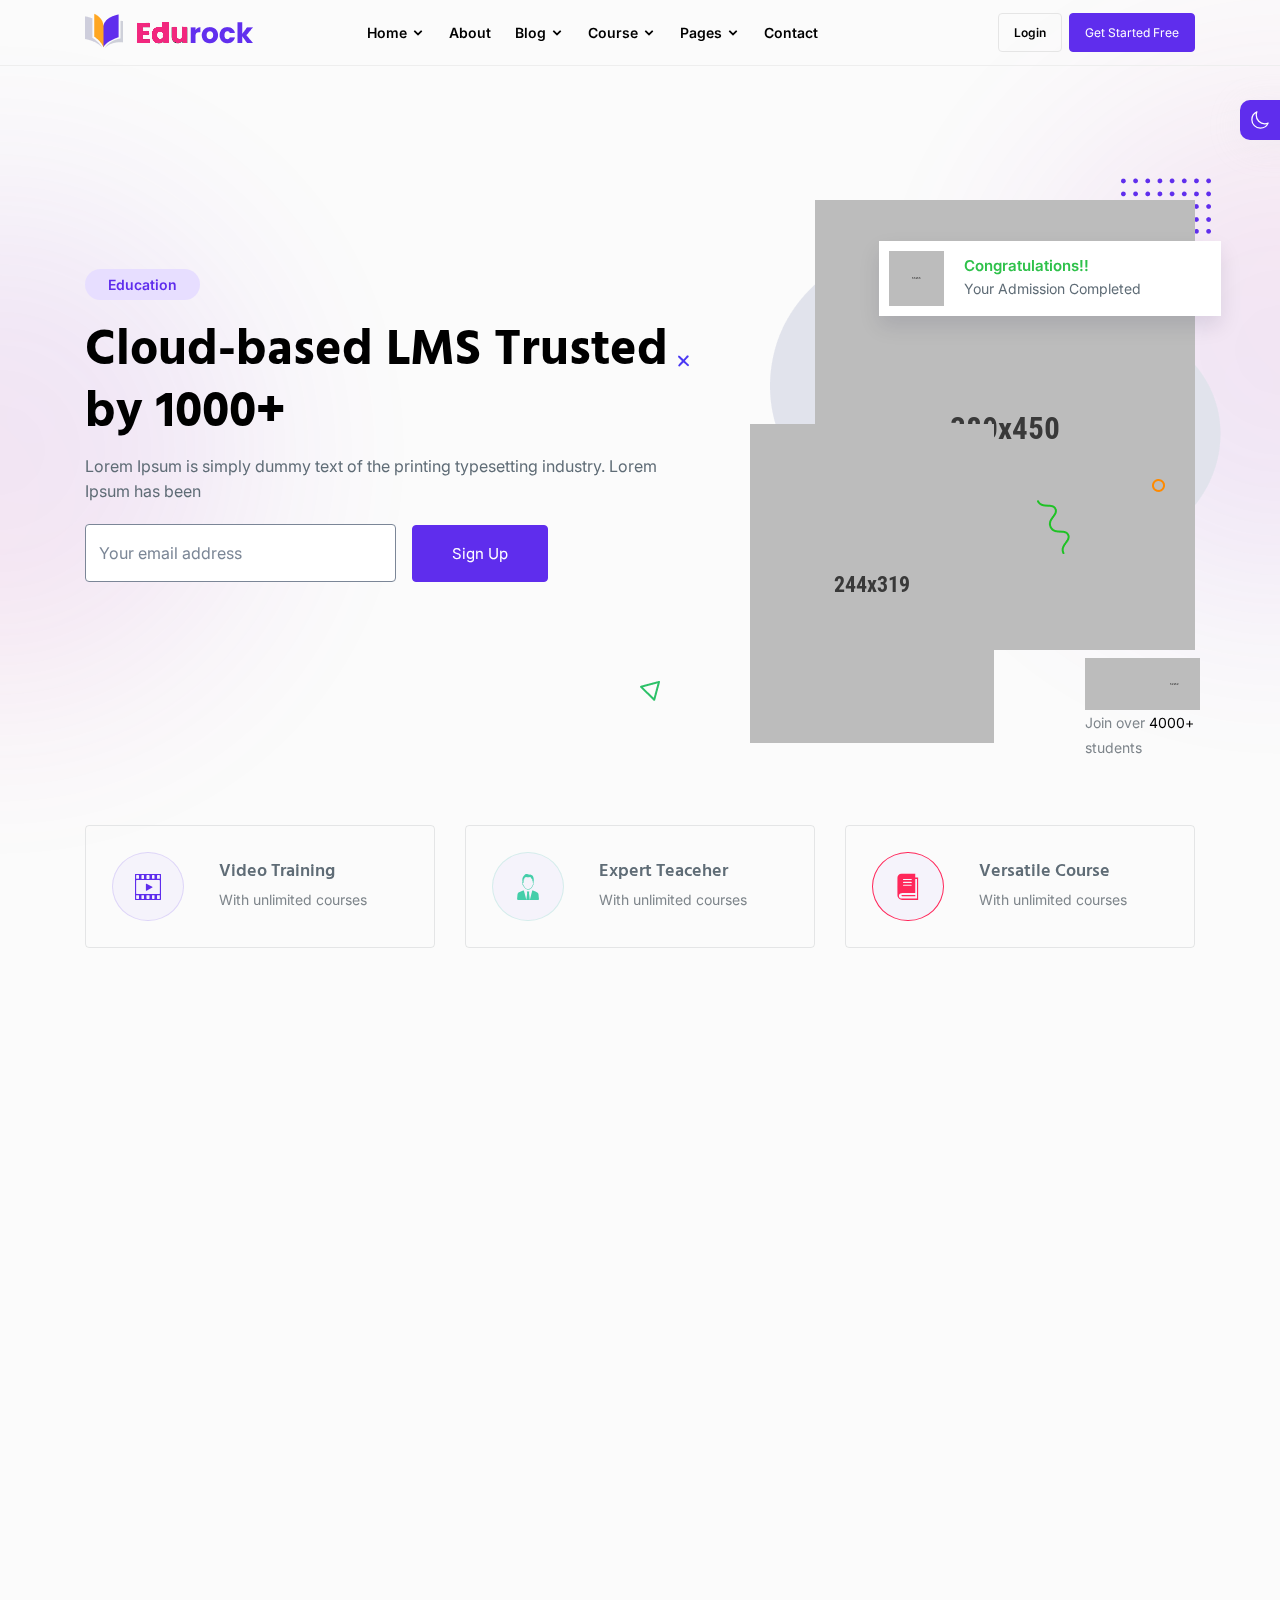
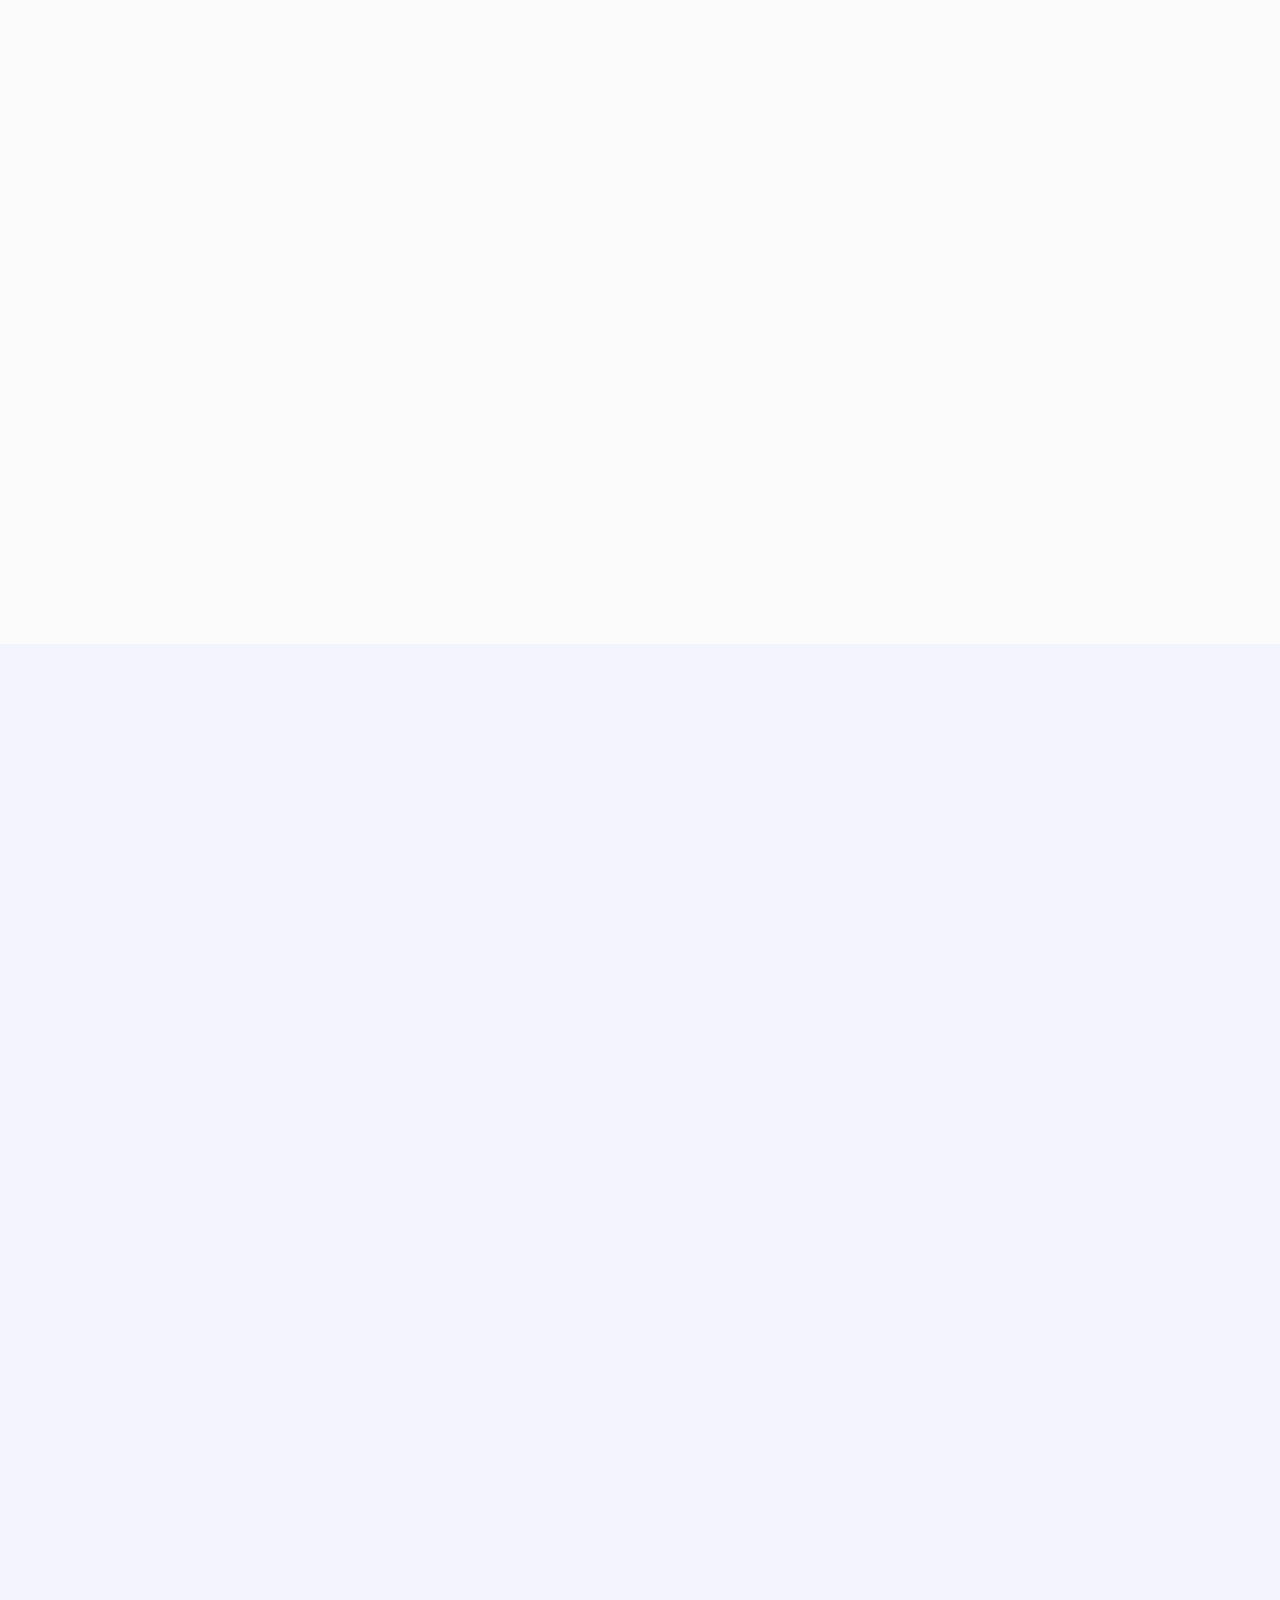
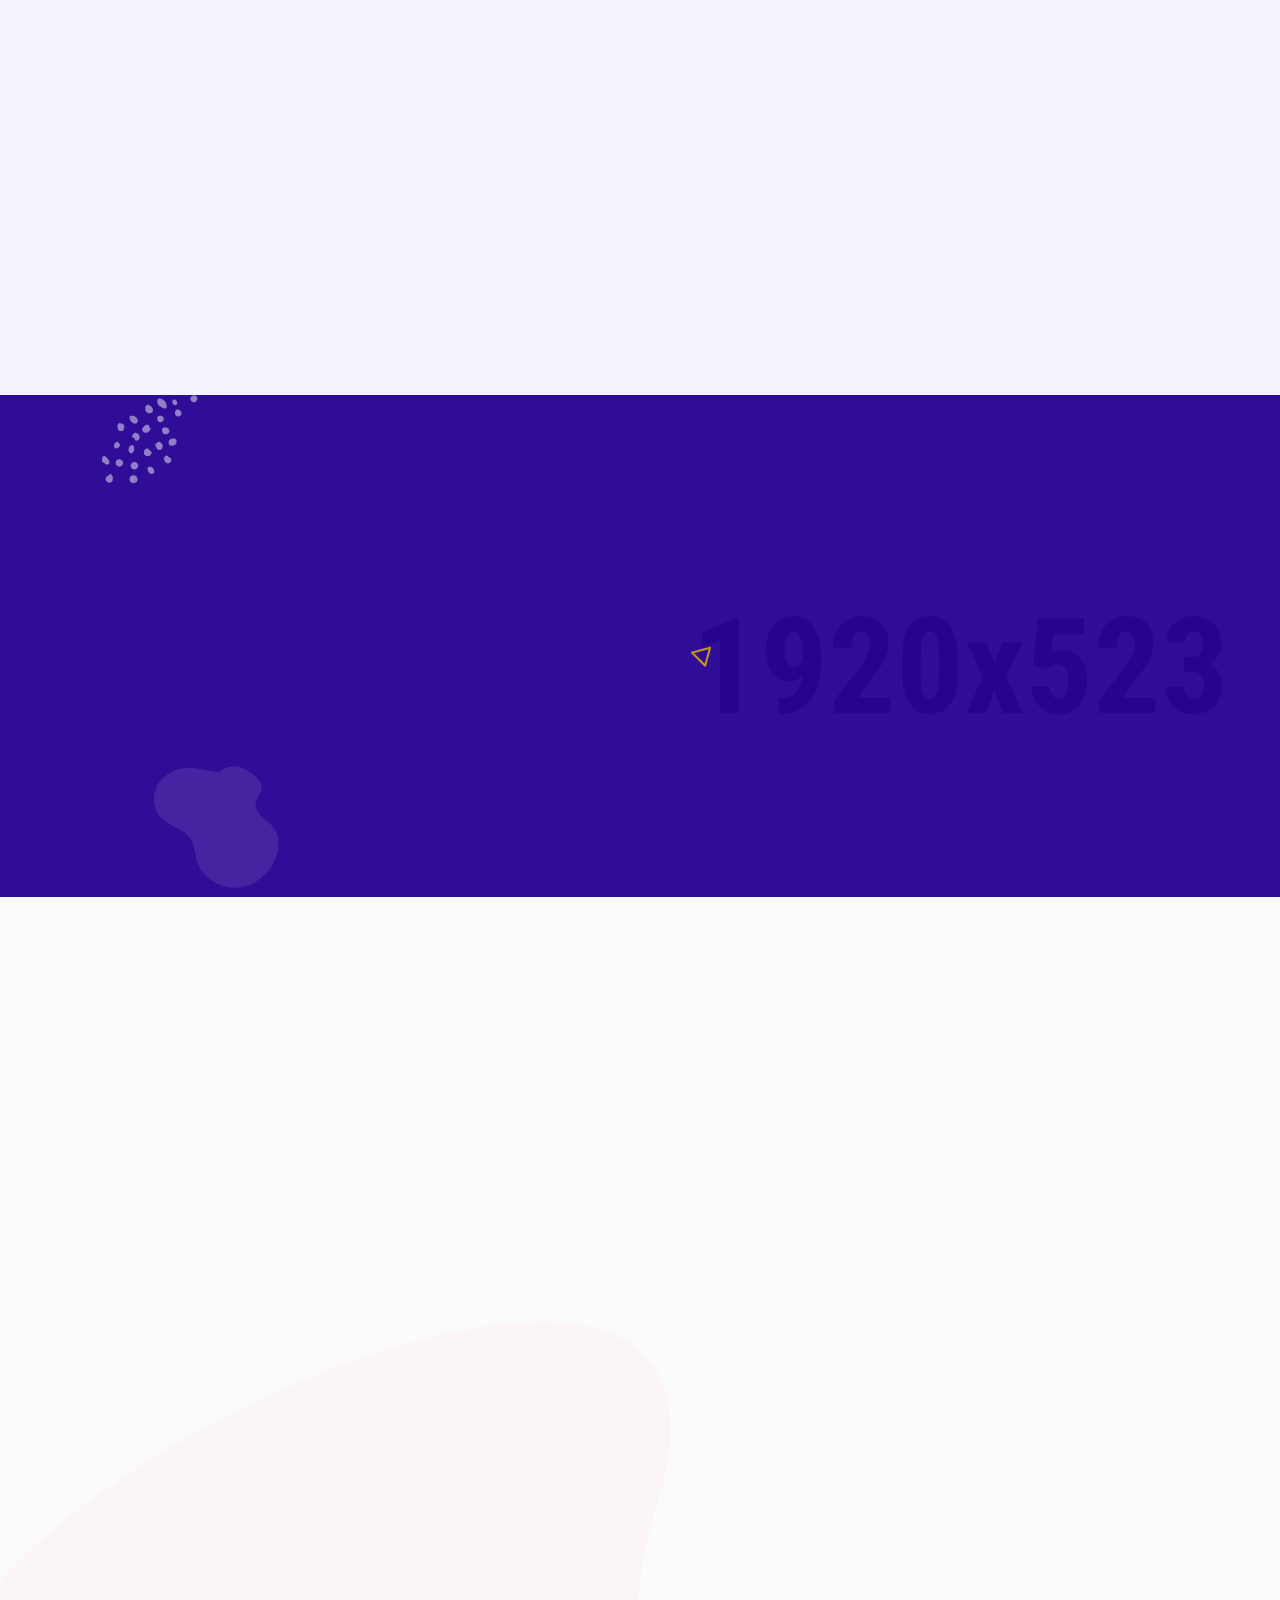
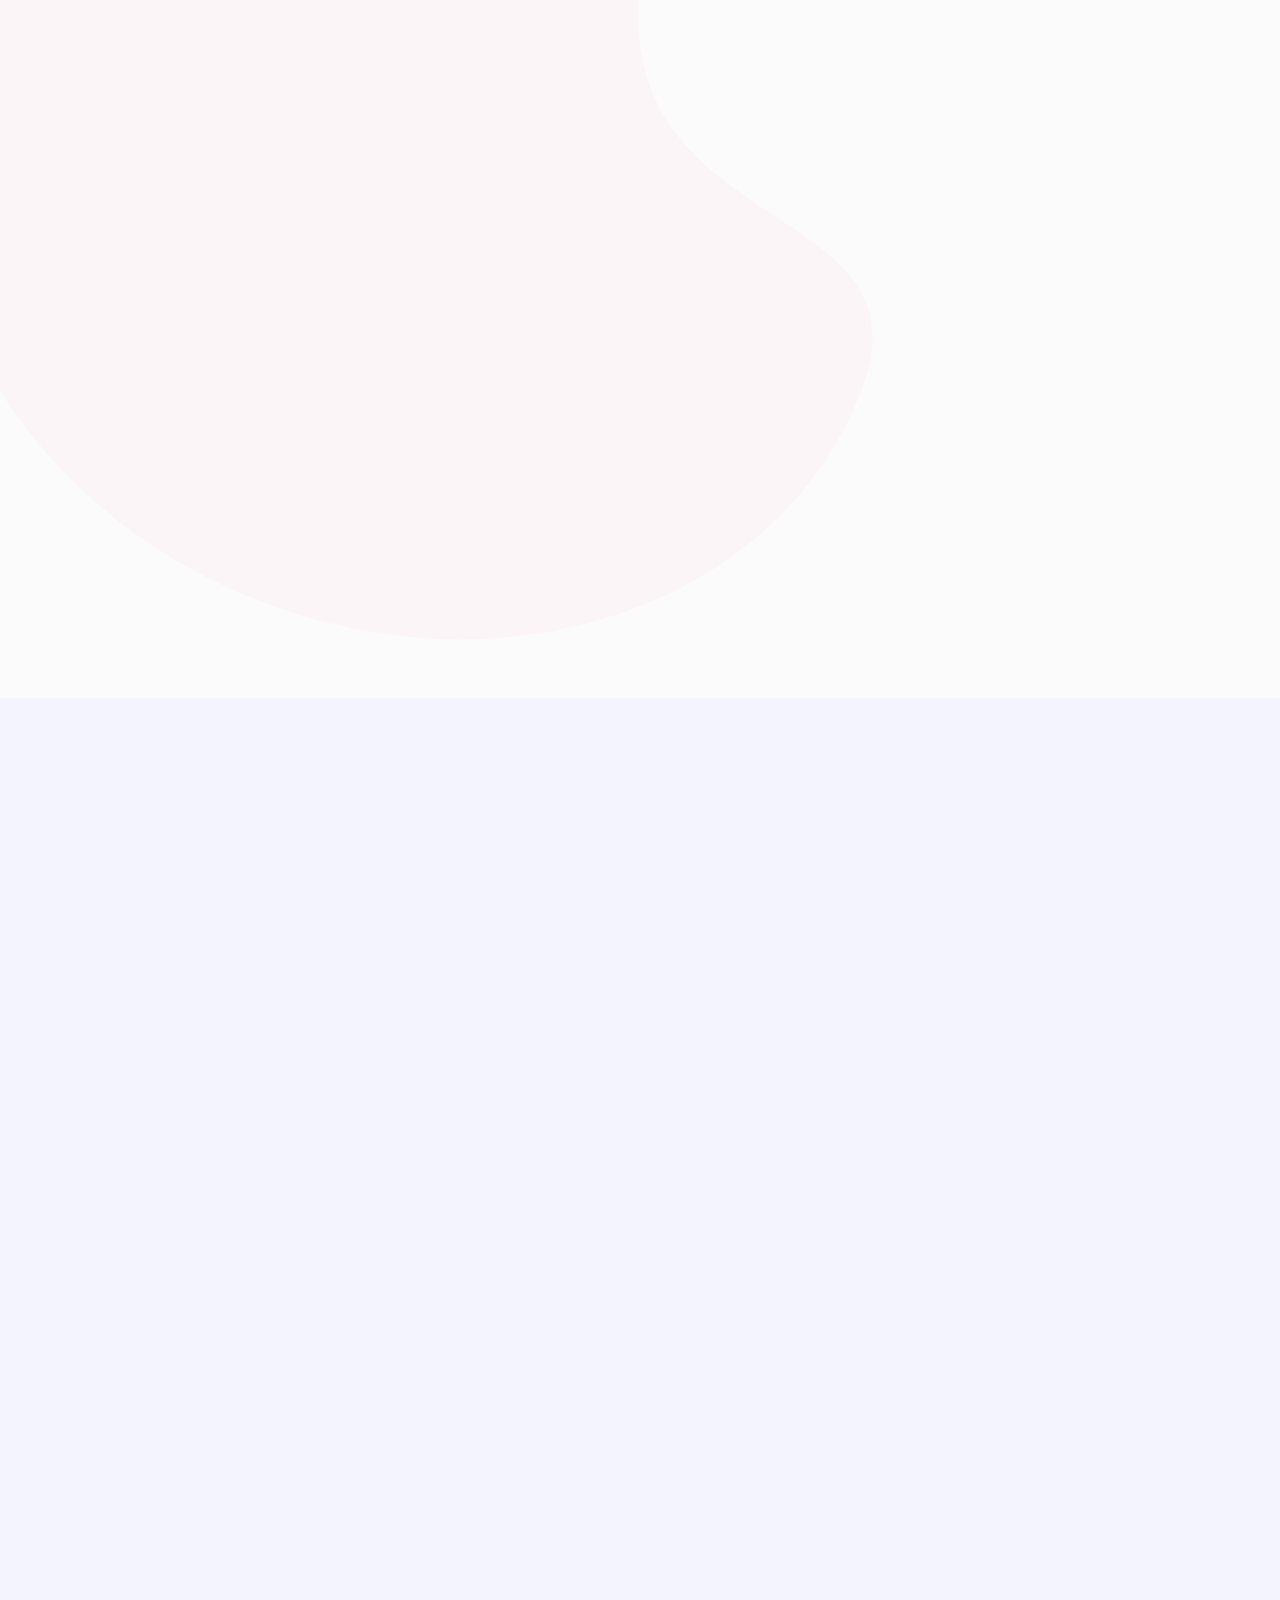
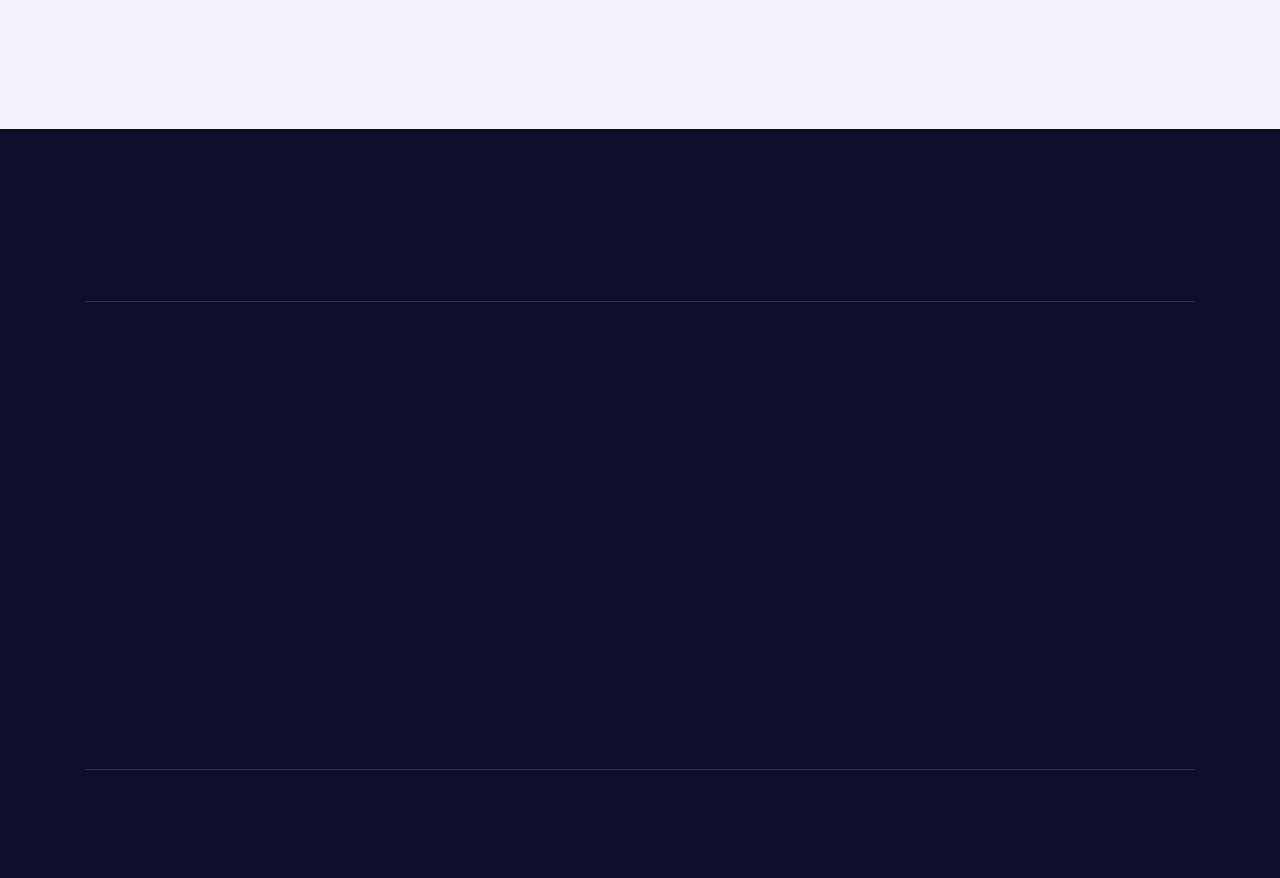
==== public/index.html @ 8c6ca2b6 "Init Firebase" ====
<!doctype html>
<html class="no-js" lang="zxx">

<head>
    <meta charset="utf-8">
    <meta http-equiv="x-ua-compatible" content="ie=edge">
    <title>Index | Edurock - Education LMS Template</title>
    <meta name="description" content="">
    <meta name="viewport" content="width=device-width, initial-scale=1">

    <link rel="shortcut icon" type="image/x-icon" href="img/favicon.ico">
    <!-- Place favicon.ico in the root directory -->

    <!-- CSS here -->
    <link rel="stylesheet" href="css/bootstrap.min.css">
    <link rel="stylesheet" href="css/animate.min.css">
    <link rel="stylesheet" href="css/aos.min.css">
    <link rel="stylesheet" href="css/magnific-popup.css">
    <link rel="stylesheet" href="css/icofont.min.css">
    <link rel="stylesheet" href="css/slick.css">
    <link rel="stylesheet" href="https://cdn.jsdelivr.net/npm/swiper@9/swiper-bundle.min.css">
    <link rel="stylesheet" href="css/style.css">


    <script>
        // On page load or when changing themes, best to add inline in `head` to avoid FOUC
        if (localStorage.getItem("theme-color") === "dark" || (!("theme-color" in localStorage) && window.matchMedia("(prefers-color-scheme: dark)").matches)) {
          document.documentElement.classList.add("is_dark");
        } 
        if (localStorage.getItem("theme-color") === "light") {
          document.documentElement.classList.remove("is_dark");
        } 
    </script>

</head>


<body class="body__wrapper">
    <!-- pre loader area start -->
    <div id="loading">
        <div id="loading-center">
            <div id="loading-center-absolute">
                <div id="object"></div>
            </div>
        </div>
    </div>
    <!-- pre loader area end -->

    <!-- Dark/Light area start -->
    <div class="mode_switcher my_switcher">
        <button id="light--to-dark-button" class="light align-items-center">
            <svg xmlns="http://www.w3.org/2000/svg" class="ionicon dark__mode" viewBox="0 0 512 512"><path d="M160 136c0-30.62 4.51-61.61 16-88C99.57 81.27 48 159.32 48 248c0 119.29 96.71 216 216 216 88.68 0 166.73-51.57 200-128-26.39 11.49-57.38 16-88 16-119.29 0-216-96.71-216-216z" fill="none" stroke="currentColor" stroke-linecap="round" stroke-linejoin="round" stroke-width="32"/></svg>

            <svg xmlns="http://www.w3.org/2000/svg" class="ionicon light__mode" viewBox="0 0 512 512"><path fill="none" stroke="currentColor" stroke-linecap="round" stroke-miterlimit="10" stroke-width="32" d="M256 48v48M256 416v48M403.08 108.92l-33.94 33.94M142.86 369.14l-33.94 33.94M464 256h-48M96 256H48M403.08 403.08l-33.94-33.94M142.86 142.86l-33.94-33.94"/><circle cx="256" cy="256" r="80" fill="none" stroke="currentColor" stroke-linecap="round" stroke-miterlimit="10" stroke-width="32"/></svg>

            <span class="light__mode">Light</span>
            <span class="dark__mode">Dark</span>
        </button>
    </div>
    <!-- Dark/Light area end -->

    <main class="main_wrapper">

        <!-- header section start -->
        <header>
            <div class="headerarea transparent__header header__sticky header__area">
                <div class="container desktop__menu__wrapper">
                    <div class="row">
                        <div class="col-xl-2 col-lg-2 col-md-6">
                            <div class="headerarea__left">
                                <div class="headerarea__left__logo">

                                    <a href="index.html"><img src="img/logo/logo_1.png" alt="logo"></a>
                                </div>

                            </div>
                        </div>
                        <div class="col-xl-7 col-lg-7 main_menu_wrap">
                            <div class="headerarea__main__menu">
                                <nav>
                                    <ul>
                                        <li><a class="headerarea__has__dropdown" href="index.html">Home
                                        <i class="icofont-rounded-down"></i></a>
                                            <ul class="headerarea__submenu ">
                                                <li><a href="index.html">Home Style 1</a></li>
                                                <li><a href="index-dark.html">Home 1 (Dark)</a></li>
                                                <li><a href="home-2.html">Home Style 2</a></li>
                                                <li><a href="home-2-dark.html">Home 2 (Dark)</a></li>
                                                <li><a href="home-3.html">Home Style 3</a></li>
                                                <li><a href="home-3-dark.html">Home 3 (Dark)</a></li>
                                                <li><a href="home-4.html">Home 4 </a></li>
                                                <li><a href="home-4-dark.html">Home 4 (Dark)</a></li>
                                                <li><a href="home-5.html">Home 5 </a></li>
                                                <li><a href="home-5-dark.html">Home 5 (Dark)</a></li>
                                                <li><a href="home-6.html">Home 6 </a></li>
                                                <li><a href="home-6-dark.html">Home 6 (Dark)</a></li>
                                            </ul>
                                        </li>

                                        <li><a class="headerarea__has__dropdown" href="about.html">About
                                      
                                    </a>

                                        </li>
                                        <li><a class="headerarea__has__dropdown" href="blog.html">Blog
                                        <i class="icofont-rounded-down"></i>
                                    </a>
                                            <ul class="headerarea__submenu">
                                                <li><a href="blog.html">Blog</a></li>
                                                <li><a href="blog-dark.html">Blog (Dark)</a></li>
                                                <li><a href="blog-details.html">Blog-details</a></li>
                                                <li><a href="blog-details-dark.html">Blog-details (Dark)</a></li>
                                            </ul>
                                        </li>

                                        <li><a class="headerarea__has__dropdown" href="course.html">Course
                                        <i class="icofont-rounded-down"></i>
                                    </a>
                                            <ul class="headerarea__submenu">
                                                <li><a href="course.html">Course</a></li>
                                                <li><a href="course-dark.html">Course (Dark)</a></li>
                                                <li><a href="course-list.html">Course List</a></li>
                                                <li><a href="course-list-dark.html">Course List (Dark)</a></li>
                                                <li><a href="course-grid.html">Course Grid</a></li>
                                                <li><a href="course-grid-dark.html">Course Grid (Dark)</a></li>
                                                <li><a href="course-details.html">Course-Details</a></li>
                                                <li><a href="course-details-dark.html">Details (Dark)</a></li>
                                                <li><a href="course-details-2.html">Details 2</a></li>
                                                <li><a href="course-details-2-dark.html">Details 2 (Dark)</a></li>
                                                <li><a href="course-details-3.html">Details 3</a></li>
                                                <li><a href="course-details-3-dark.html">Details 3 (Dark)</a></li>
                                            </ul>
                                        </li>


                                        <li><a class="headerarea__has__dropdown" href="instructor.html">Pages
                                        <i class="icofont-rounded-down"></i> </a>
                                            <ul class="headerarea__submenu">
                                                <li><a href="about.html">About</a></li>
                                                <li><a href="about-dark.html">About (Dark)</a></li>
                                                <li><a href="contact.html">Contact</a></li>
                                                <li><a href="contact-dark.html">Contact (Dark)</a></li>
                                                <li><a href="instructor.html">Instructor</a></li>
                                                <li><a href="instructor-dark.html">Instructor (Dark)</a></li>
                                                <li><a href="instructor-details.html">Instructor-Details</a></li>
                                                <li><a href="instructor-details-dark.html">Details (Dark)</a></li>
                                                <li><a href="event-details.html">Event-Details</a></li>
                                                <li><a href="event-details-dark.html">Details (Dark)</a></li>
                                                <li><a href="login.html">Login</a></li>
                                                <li><a href="login-dark.html">Login (Dark)</a></li>
                                                <li><a href="error.html">Error</a></li>
                                                <li><a href="error-dark.html">Error (Dark)</a></li>
                                            </ul>

                                        </li>


                                        <li><a href="contact.html">Contact</a>

                                        </li>
                                    </ul>
                                </nav>
                            </div>
                        </div>
                        <div class="col-xl-3 col-lg-3 col-md-6">
                            <div class="headerarea__right">
                                <div class="headerarea__login">
                                    <a href="login.html">Login</a>
                                </div>


                                <div class="headerarea__button">
                                    <a href="#">Get Started Free</a>
                                </div>
                            </div>
                        </div>

                    </div>

                </div>


                <div class="container-fluid mob_menu_wrapper">
                    <div class="row align-items-center">
                        <div class="col-6">
                            <div class="mobile-logo">
                                <a class="logo__dark" href="#"><img src="img/logo/logo_1.png" alt="logo"></a>
                            </div>
                        </div>
                        <div class="col-6">
                            <div class="header-right-wrap">

                                <div class="mobile-off-canvas">
                                    <a class="mobile-aside-button" href="#"><i class="icofont-navigation-menu"></i></a>
                                </div>
                            </div>
                        </div>
                    </div>
                </div>
            </div>
        </header>
        <!-- header section end -->

        <!-- Mobile Menu Start Here -->
        <div class="mobile-off-canvas-active">
            <a class="mobile-aside-close"><i class="icofont  icofont-close-line"></i></a>
            <div class="header-mobile-aside-wrap">
                <div class="mobile-search">
                    <form class="search-form" action="#">
                        <input type="text" placeholder="Search entire store…">
                        <button class="button-search"><i class="icofont icofont-search-2"></i></button>
                    </form>
                </div>
                <div class="mobile-menu-wrap">

                    <div class="mobile-navigation">

                        <nav>
                            <ul class="mobile-menu">
                                <li class="menu-item-has-children"><a href="index.html">Home</a>
                                    <ul class="dropdown">
                                        <li><a href="index.html">Home Style 1</a></li>
                                        <li><a href="index-dark.html">Home 1 (Dark)</a></li>
                                        <li><a href="home-2.html">Home Style 2</a></li>
                                        <li><a href="home-2-dark.html">Home 2 (Dark)</a></li>
                                        <li><a href="home-3.html">Home Style 3</a></li>
                                        <li><a href="home-3-dark.html">Home 3 (Dark)</a></li>
                                        <li><a href="home-4.html">Home 4 </a></li>
                                        <li><a href="home-4-dark.html">Home 4 (Dark)</a></li>
                                        <li><a href="home-5.html">Home 5 </a></li>
                                        <li><a href="home-5-dark.html">Home 5 (Dark)</a></li>
                                        <li><a href="home-6.html">Home 6 </a></li>
                                        <li><a href="home-6-dark.html">Home 6 (Dark)</a></li>
                                    </ul>
                                </li>
                                <li class="menu-item-has-children "><a href="about.html">About</a>

                                </li>

                                <li class="menu-item-has-children"><a href="portfolio.html">blog</a>
                                    <ul class="dropdown">
                                        <li><a href="blog.html">Blog</a></li>
                                        <li><a href="blog-dark.html">Blog (Dark)</a></li>
                                        <li><a href="blog-details.html">Blog-details</a></li>
                                        <li><a href="blog-details-dark.html">Blog-details (Dark)</a></li>
                                    </ul>
                                </li>
                                <li class="menu-item-has-children "><a href="course.html">Course</a>
                                    <ul class="dropdown">
                                        <li><a href="course.html">Course</a></li>
                                        <li><a href="course-dark.html">Course (Dark)</a></li>
                                        <li><a href="course-list.html">Course List</a></li>
                                        <li><a href="course-list-dark.html">Course List (Dark)</a></li>
                                        <li><a href="course-grid.html">Course Grid</a></li>
                                        <li><a href="course-grid-dark.html">Course Grid (Dark)</a></li>
                                        <li><a href="course-details.html">Course-Details</a></li>
                                        <li><a href="course-details-dark.html">Details (Dark)</a></li>
                                        <li><a href="course-details-2.html">Details 2</a></li>
                                        <li><a href="course-details-2-dark.html">Details 2 (Dark)</a></li>
                                        <li><a href="course-details-3.html">Details 3</a></li>
                                        <li><a href="course-details-3-dark.html">Details 3 (Dark)</a></li>
                                    </ul>
                                </li>

                                <li class="menu-item-has-children "><a href="instructor.html">Pages</a>
                                    <ul class="dropdown">
                                        <li><a href="about.html">About</a></li>
                                        <li><a href="about-dark.html">About (Dark)</a></li>
                                        <li><a href="contact.html">Contact</a></li>
                                        <li><a href="contact-dark.html">Contact (Dark)</a></li>
                                        <li><a href="instructor.html">Instructor</a></li>
                                        <li><a href="instructor-dark.html">Instructor (Dark)</a></li>
                                        <li><a href="instructor-details.html">Instructor-Details</a></li>
                                        <li><a href="instructor-details-dark.html">Details (Dark)</a></li>
                                        <li><a href="event-details.html">Event-Details</a></li>
                                        <li><a href="event-details-dark.html">Details (Dark)</a></li>
                                        <li><a href="login.html">Login</a></li>
                                        <li><a href="login-dark.html">Login (Dark)</a></li>
                                        <li><a href="error.html">Error</a></li>
                                        <li><a href="error-dark.html">Error (Dark)</a></li>
                                    </ul>
                                </li>
                                <li><a class="menu-item-has-children" href="contact.html">Contact</a></li>
                            </ul>
                        </nav>

                    </div>

                </div>
                <div class="mobile-curr-lang-wrap">
                    <div class="single-mobile-curr-lang">
                        <a class="mobile-language-active" href="#">Language <i class="icofont-thin-down"></i></a>
                        <div class="lang-curr-dropdown lang-dropdown-active">
                            <ul>
                                <li><a href="#">English (US)</a></li>
                                <li><a href="#">English (UK)</a></li>
                                <li><a href="#">Spanish</a></li>
                            </ul>
                        </div>
                    </div>

                    <!-- <div class="single-mobile-curr-lang">
                        <a class="mobile-currency-active" href="#">Currency <i class="icofont-thin-down"></i></a>
                        <div class="lang-curr-dropdown curr-dropdown-active">
                            <ul>
                                <li><a href="#">USD</a></li>
                                <li><a href="#">EUR</a></li>
                                <li><a href="#">Real</a></li>
                                <li><a href="#">BDT</a></li>
                            </ul>
                        </div>
                    </div> -->

                    <div class="single-mobile-curr-lang">
                        <a class="mobile-account-active" href="#">My Account <i class="icofont-thin-down"></i></a>
                        <div class="lang-curr-dropdown account-dropdown-active">
                            <ul>
                                <li><a href="login.html">Login</a></li>
                                <li><a href="login.html">Creat Account</a></li>
                                <li><a href="login.html">My Account</a></li>
                            </ul>
                        </div>
                    </div>
                </div>
                <div class="mobile-social-wrap">
                    <a class="facebook" href="#"><i class="icofont icofont-facebook"></i></a>
                    <a class="twitter" href="#"><i class="icofont icofont-twitter"></i></a>
                    <a class="pinterest" href="#"><i class="icofont icofont-pinterest"></i></a>
                    <a class="instagram" href="#"><i class="icofont icofont-instagram"></i></a>
                    <a class="google" href="#"><i class="icofont icofont-youtube-play"></i></a>
                </div>
            </div>
        </div>
        <!-- Mobile Menu end Here -->

        <!-- theme fixed shadow -->
        <div>
            <div class="theme__shadow__circle"></div>
            <div class="theme__shadow__circle shadow__right"></div>
        </div>
        <!-- theme fixed shadow -->

        <!-- education__section__start -->
        <div class="educationarea">
            <div class="container">
                <div class="row">
                    <div class="col-xl-7 col-lg-7 col-md-12 col-12" data-aos="fade-up">
                        <div class="educationarea__wrapper">
                            <div class="educationarea__button">
                                <div class="default__small__button">Education</div>
                            </div>
                            <div class="educationarea__heading">
                                <h2>Cloud-based LMS Trusted by 1000+</h2>
                            </div>
                            <div class="educationarea__content">
                                <p>Lorem Ipsum is simply dummy text of the printing typesetting industry. Lorem Ipsum has been </p>
                            </div>
                            <div class="educationarea__bottom__button">
                                <input type="text" placeholder="Your email address">
                                <a class="default__button" href="#">Sign Up</a>
                            </div>
                        </div>
                    </div>
                    <div class="col-xl-5 col-lg-5 col-md-12 col-12" data-aos="fade-up">
                        <div class="educationarea__right__wraper" data-tilt>
                            <div class="educationarea__img">
                                <img class="education__img__1" src="img/education/education.png" alt="education">
                                <img class="education__img__2" src="img/education/education__1.png" alt="education">
                                <img class="education__img__3" src="img/education/education__2.png" alt="education">
                                <img class="education__img__4" src="img/education/education__3.png" alt="education">
                            </div>
                            <div class="educationarea__small__img">
                                <a href="#">
                                    <img class="education__img__5" src="img/education/education__4.png" alt="education">
                                    <img class="education__img__6" src="img/education/education__5.png" alt="education">
                                    <img class="education__img__7" src="img/education/education__6.png" alt="education">
                                    <img class="education__img__8" src="img/education/education__7.png" alt="education">
                                </a>

                                <div class="educationarea__small__para">
                                    <p>Join over <span>4000+</span> students</p>
                                </div>
                            </div>
                            <div class="educationarea__small__img__2">
                                <img src="img/about/about_16.png" alt="educator">
                                <div class="educationarea__small__content">
                                    <span>Congratulations!!</span>
                                    <p>Your Admission Completed</p>
                                </div>
                            </div>

                        </div>
                    </div>
                </div>

                <div class="educationarea__shape_image">
                    <img class="hero__shape hero__shape__1" src="img/education/hero_shape2.png" alt="Shape">
                    <img class="hero__shape hero__shape__2" src="img/education/hero_shape3.png" alt="Shape">
                    <img class="hero__shape hero__shape__3" src="img/education/hero_shape4.png" alt="Shape">
                    <img class="hero__shape hero__shape__4" src="img/education/hero_shape5.png" alt="Shape">
                </div>


            </div>
        </div>

        <!-- education__section__end-->


        <!-- training__section__start -->
        <div class="trainingarea sp_bottom_20" data-aos="fade-up">
            <div class="container">
                <div class="row">
                    <div class="col-xl-4 col-lg-4 col-md-6 col-sm-12 col-12">
                        <div class="trainingarea__wraper">
                            <div class="trainingarea__icon">
                                <i class="icofont-video-alt"></i>
                                <div class="trainingarea__content">
                                    <h6><a href="#">Video Training</a></h6>
                                    <p>With unlimited courses</p>
                                </div>
                            </div>

                        </div>
                    </div>
                    <div class="col-xl-4 col-lg-4 col-md-6 col-sm-12 col-12">
                        <div class="trainingarea__wraper trainingarea__wraper__2">
                            <div class="trainingarea__icon">
                                <i class="icofont-business-man-alt-1"></i>
                                <div class="trainingarea__content">
                                    <h6><a href="#">Expert Teaceher</a></h6>
                                    <p>With unlimited courses</p>
                                </div>
                            </div>

                        </div>
                    </div>
                    <div class="col-xl-4 col-lg-4 col-md-6 col-sm-12 col-12">
                        <div class="trainingarea__wraper trainingarea__wraper__3">
                            <div class="trainingarea__icon">
                                <i class="icofont-book-alt"></i>
                                <div class="trainingarea__content">
                                    <h6><a href="#">Versatile Course</a></h6>
                                    <p>With unlimited courses</p>
                                </div>
                            </div>

                        </div>
                    </div>
                </div>
            </div>
        </div>
        <!-- traning__section__end-->


        <!-- about__section__start -->
        <div class="aboutarea sp_top_30" data-aos="fade-up">
            <div class="container">
                <div class="row">
                    <div class="col-xl-6 col-lg-6 col-md-12 col-12 ">
                        <div class="aboutarea__img__inner text-center">
                            <div class="aboutarea__img" data-tilt>
                                <img class="aboutimg__1" src="img/about/about_8.png" alt="aboutimg">
                                <img class="aboutimg__2" src="img/about/about_1.png" alt="aboutimg">
                            </div>
                        </div>


                    </div>
                    <div class="col-xl-6 col-lg-6 col-md-12 col-12 ">
                        <div class="aboutarea__content__wraper">
                            <div class="aboutarea__button">
                                <div class="default__small__button">About Us</div>
                            </div>
                            <div class="aboutarea__headding heading__underline">
                                <h2>Welcome to the <span>Online</span> Learning Center</h2>
                            </div>
                            <div class="aboutarea__para">
                                <p>Forging relationships between multi to national
                                    <br>Governments and global NGOs begins.</p>
                            </div>
                            <div class="aboutarea__list">
                                <ul>
                                    <li>
                                        <i class="icofont-check"></i> Explore a variety of fresh educational teach
                                    </li>

                                    <li>
                                        <i class="icofont-check"></i> Explore a variety of fresh educational teach
                                    </li>

                                    <li>
                                        <i class="icofont-check"></i> Explore a variety of fresh educational teach
                                    </li>
                                </ul>
                            </div>
                            <div class="aboutarea__bottom__button">
                                <a class="default__button" href="#"> More About
                                    <i class="icofont-long-arrow-right"></i>
                                </a>
                            </div>
                        </div>
                    </div>
                </div>
            </div>
        </div>
        <!-- about__section__start -->

        <!-- populer__section__start -->
        <div class="populerarea sp_top_80 sp_bottom_50">
            <div class="container">
                <div class="row populerarea__wraper" data-aos="fade-up">
                    <div class="col-xl-4 col-lg-4 col-md-6 col-sm-6">
                        <div class="populerarea__heading heading__underline">
                            <div class="default__small__button">Course List</div>
                            <h2>Populer <span>Subjects</span></h2>
                        </div>
                    </div>
                    <div class="col-xl-5 col-lg-5 col-md-6 col-sm-6">
                        <div class="populerarea__content">
                            <p>Forging relationships between multi to national governments and global NGOs begins.</p>
                        </div>
                    </div>
                    <div class="col-xl-3 col-lg-3 col-md-6 col-sm-6" data-aos="fade-up">
                        <div class="populerarea__button">
                            <a class="default__button" href="course.html">All Catagories
                                <i class="icofont-long-arrow-right"></i>
                            </a>
                        </div>
                    </div>

                </div>
                <div class="row">

                    <div class="col-xl-3 col-lg-3 col-md-6 col-sm-6" data-aos="fade-up">
                        <div class="single__service">
                            <div class="service__img">

                                <svg class="service__icon" fill="none" xmlns="http://www.w3.org/2000/svg">
                                    <path fill-rule="evenodd" clip-rule="evenodd" d="M6.30281 28.9536H8.45394C9.05625 28.9536 9.48648 29.5426 9.48648 30.2495V36.8465C9.48648 37.6711 9.05625 38.2602 8.45394 38.2602H6.30281C5.78654 38.2602 5.27026 37.6711 5.27026 36.8465V30.2495C5.27026 29.5426 5.78654 28.9536 6.30281 28.9536Z" fill="#5F2DED"/>
                                    <path fill-rule="evenodd" clip-rule="evenodd" d="M13.7027 23.7833H15.8987C16.4257 23.7833 16.8649 24.4239 16.8649 25.3207V36.7228C16.8649 37.6196 16.4257 38.2602 15.8987 38.2602H13.7027C13.0879 38.2602 12.6487 37.6196 12.6487 36.7228V25.3207C12.6487 24.4239 13.0879 23.7833 13.7027 23.7833Z" fill="#5F2DED"/>
                                    <path fill-rule="evenodd" clip-rule="evenodd" d="M21.0596 19.6471H23.2108C23.727 19.6471 24.2433 20.412 24.2433 21.1769V36.7303C24.2433 37.6227 23.727 38.2602 23.2108 38.2602H21.0596C20.4573 38.2602 20.0271 37.6227 20.0271 36.7303V21.1769C20.0271 20.412 20.4573 19.6471 21.0596 19.6471Z" fill="#5F2DED"/>
                                    <path fill-rule="evenodd" clip-rule="evenodd" d="M28.4381 15.5109H30.5892C31.1055 15.5109 31.6217 16.1499 31.6217 17.0445V36.7265C31.6217 37.6212 31.1055 38.2602 30.5892 38.2602H28.4381C27.8357 38.2602 27.4055 37.6212 27.4055 36.7265V17.0445C27.4055 16.1499 27.8357 15.5109 28.4381 15.5109Z" fill="#5F2DED"/>
                                    <path fill-rule="evenodd" clip-rule="evenodd" d="M26.9989 7.6293L23.05 18.137L20.3744 15.4678C15.622 19.6266 9.96272 22.5976 3.63238 24.2568C1.36694 24.9297 0.353173 21.6176 2.74495 21.0505C8.47735 19.533 13.5443 16.8156 17.8363 13.1279L15.5453 10.8879L26.9989 7.6293Z" fill="#FFB31F"/>
                                    </svg>



                                <div class="service__bg__img">
                                    <svg class="service__icon__bg" fill="none" xmlns="http://www.w3.org/2000/svg">
                                        <path fill-rule="evenodd" clip-rule="evenodd" d="M63.3775 44.4535C54.8582 58.717 39.1005 53.2202 23.1736 47.5697C7.2467 41.9192 -5.18037 32.7111 3.33895 18.4477C11.8583 4.18418 31.6595 -2.79441 47.5803 2.85105C63.5011 8.49652 71.8609 30.2313 63.3488 44.4865L63.3775 44.4535Z" fill="#5F2DED" fill-opacity="0.05"/>
                                    </svg>
                                </div>
                            </div>
                            <div class="service__content">
                                <h3><a href="course-details.html">Business Studies</a></h3>
                                <p>Business is succes</p>
                            </div>
                            <div class="service__small__img">
                                <svg class="icon__hover__img" fill="none" xmlns="http://www.w3.org/2000/svg">
                                    <path d="M16.5961 10.265L19 1.33069L10.0022 3.73285L1 6.1306L7.59393 12.6627L14.1879 19.1992L16.5961 10.265Z" stroke="#FFB31F" stroke-width="2" stroke-linecap="round" stroke-linejoin="round"/>
                                </svg>
                            </div>
                        </div>
                    </div>

                    <div class="col-xl-3 col-lg-3 col-md-6 col-sm-6" data-aos="fade-up">
                        <div class="single__service">
                            <div class="service__img">
                                <svg class="service__icon" fill="none" xmlns="http://www.w3.org/2000/svg">
                                    <g clip-path="url(#clip0_98_30)">
                                    <path d="M27.9228 12.1644H34.0478C34.3185 12.1644 34.5782 12.0616 34.7696 11.8788C34.9611 11.6959 35.0686 11.4479 35.0686 11.1894C35.0686 10.9308 34.9611 10.6828 34.7696 10.4999C34.5782 10.3171 34.3185 10.2144 34.0478 10.2144H27.9228C27.6521 10.2144 27.3924 10.3171 27.201 10.4999C27.0095 10.6828 26.902 10.9308 26.902 11.1894C26.902 11.4479 27.0095 11.6959 27.201 11.8788C27.3924 12.0616 27.6521 12.1644 27.9228 12.1644Z" fill="#FFB31F"/>
                                    <path d="M13.0973 12.1388C12.9476 11.925 12.7156 11.7764 12.4517 11.7253C12.1879 11.6742 11.9136 11.7246 11.6885 11.8658L8.62601 13.8158C8.48705 13.9049 8.37319 14.0254 8.29446 14.1665C8.21574 14.3076 8.17456 14.4651 8.17456 14.625C8.17456 14.7849 8.21574 14.9424 8.29446 15.0835C8.37319 15.2246 8.48705 15.3451 8.62601 15.4343L11.6885 17.3843C11.8529 17.4942 12.0493 17.5522 12.25 17.55C12.4681 17.5484 12.6799 17.4801 12.8544 17.3552C13.0289 17.2302 13.1569 17.0552 13.2197 16.8557C13.2825 16.6562 13.2767 16.4427 13.2033 16.2466C13.1298 16.0504 12.9925 15.8819 12.8114 15.7658L11.025 14.625L12.8114 13.4843C13.0352 13.3413 13.1908 13.1197 13.2443 12.8677C13.2979 12.6157 13.245 12.3537 13.0973 12.1388Z" fill="#FFB31F"/>
                                    <path d="M16.5783 9.75005C16.3157 9.68819 16.0381 9.7284 15.8065 9.86185C15.5749 9.9953 15.4082 10.2111 15.3431 10.4618L13.3014 18.2618C13.2599 18.3898 13.2465 18.5247 13.262 18.6579C13.2775 18.7911 13.3216 18.9198 13.3915 19.036C13.4615 19.1522 13.5557 19.2534 13.6684 19.3332C13.7811 19.4131 13.9099 19.4699 14.0466 19.5C14.1808 19.5347 14.321 19.5429 14.4586 19.524C14.5962 19.5051 14.7283 19.4596 14.8468 19.3902C14.9653 19.3208 15.0677 19.2291 15.1478 19.1205C15.2279 19.012 15.2839 18.889 15.3124 18.759L17.3541 10.959C17.3904 10.8309 17.399 10.697 17.3792 10.5656C17.3594 10.4342 17.3117 10.308 17.2391 10.1948C17.1665 10.0816 17.0704 9.98375 16.9567 9.90728C16.8431 9.8308 16.7143 9.7773 16.5783 9.75005Z" fill="#5F2DED"/>
                                    <path d="M21.9989 13.8158L18.9364 11.8658C18.7114 11.7246 18.4371 11.6742 18.1732 11.7253C17.9094 11.7764 17.6774 11.925 17.5277 12.1388C17.3799 12.3537 17.3271 12.6157 17.3806 12.8677C17.4342 13.1197 17.5897 13.3413 17.8135 13.4843L19.6 14.625L17.8135 15.7658C17.6325 15.8819 17.4952 16.0504 17.4217 16.2466C17.3482 16.4427 17.3425 16.6562 17.4052 16.8557C17.468 17.0552 17.596 17.2302 17.7705 17.3552C17.9451 17.4801 18.1569 17.5484 18.375 17.55C18.5757 17.5522 18.772 17.4942 18.9364 17.3843L21.9989 15.4343C22.1379 15.3451 22.2518 15.2246 22.3305 15.0835C22.4092 14.9424 22.4504 14.7849 22.4504 14.625C22.4504 14.4651 22.4092 14.3076 22.3305 14.1665C22.2518 14.0254 22.1379 13.9049 21.9989 13.8158Z" fill="#FFB31F"/>
                                    <path d="M27.9228 16.8072H40.1728C40.4435 16.8072 40.7032 16.7045 40.8946 16.5216C41.0861 16.3388 41.1936 16.0908 41.1936 15.8322C41.1936 15.5736 41.0861 15.3256 40.8946 15.1427C40.7032 14.9599 40.4435 14.8572 40.1728 14.8572H27.9228C27.6521 14.8572 27.3924 14.9599 27.201 15.1427C27.0095 15.3256 26.902 15.5736 26.902 15.8322C26.902 16.0908 27.0095 16.3388 27.201 16.5216C27.3924 16.7045 27.6521 16.8072 27.9228 16.8072Z" fill="#FFB31F"/>
                                    <path d="M34.0392 19.5H27.451C27.3054 19.5 27.1657 19.5978 27.0628 19.772C26.9598 19.9461 26.902 20.1823 26.902 20.4286C26.902 20.6748 26.9598 20.911 27.0628 21.0852C27.1657 21.2593 27.3054 21.3571 27.451 21.3571H34.0392C34.1848 21.3571 34.3245 21.2593 34.4275 21.0852C34.5304 20.911 34.5883 20.6748 34.5883 20.4286C34.5883 20.1823 34.5304 19.9461 34.4275 19.772C34.3245 19.5978 34.1848 19.5 34.0392 19.5Z" fill="#FFB31F"/>
                                    <path d="M43.8958 27.3V3.90005C43.8958 3.64146 43.7882 3.39347 43.5968 3.21062C43.4054 3.02777 43.1457 2.92505 42.875 2.92505H6.12496C5.85422 2.92505 5.59456 3.02777 5.40312 3.21062C5.21168 3.39347 5.10413 3.64146 5.10413 3.90005V27.3C4.2919 27.3 3.51294 27.6082 2.93861 28.1568C2.36428 28.7053 2.04163 29.4493 2.04163 30.225C2.04163 31.2594 2.47183 32.2514 3.23761 32.9828C4.00338 33.7142 5.04199 34.125 6.12496 34.125H42.875C43.9579 34.125 44.9965 33.7142 45.7623 32.9828C46.5281 32.2514 46.9583 31.2594 46.9583 30.225C46.9583 29.4493 46.6356 28.7053 46.0613 28.1568C45.487 27.6082 44.708 27.3 43.8958 27.3ZM41.8541 24.375H25.5208V4.87505H41.8541V24.375ZM7.14579 4.87505H23.4791V24.375H7.14579V4.87505ZM42.875 32.175H6.12496C5.58348 32.175 5.06417 31.9696 4.68128 31.6039C4.2984 31.2382 4.08329 30.7422 4.08329 30.225C4.08329 29.9665 4.19084 29.7185 4.38229 29.5356C4.57373 29.3528 4.83338 29.25 5.10413 29.25H18.7629L19.5081 30.6638C19.5929 30.8246 19.7227 30.9598 19.8831 31.0545C20.0434 31.1491 20.2281 31.1995 20.4166 31.2H28.5833C28.7718 31.1995 28.9565 31.1491 29.1168 31.0545C29.2772 30.9598 29.407 30.8246 29.4918 30.6638L30.237 29.25H43.8958C44.1665 29.25 44.4262 29.3528 44.6176 29.5356C44.8091 29.7185 44.9166 29.9665 44.9166 30.225C44.9166 30.7422 44.7015 31.2382 44.3186 31.6039C43.9357 31.9696 43.4164 32.175 42.875 32.175Z" fill="#5F2DED"/>
                                    </g>
                                    <defs>
                                    <clipPath id="clip0_98_30">
                                    <rect width="49" height="39" fill="white"/>
                                    </clipPath>
                                    </defs>
                                    </svg>



                                <div class="service__bg__img">
                                    <svg class="service__icon__bg" fill="none" xmlns="http://www.w3.org/2000/svg">
                                        <path fill-rule="evenodd" clip-rule="evenodd" d="M63.3775 44.4535C54.8582 58.717 39.1005 53.2202 23.1736 47.5697C7.2467 41.9192 -5.18037 32.7111 3.33895 18.4477C11.8583 4.18418 31.6595 -2.79441 47.5803 2.85105C63.5011 8.49652 71.8609 30.2313 63.3488 44.4865L63.3775 44.4535Z" fill="#5F2DED" fill-opacity="0.05"/>
                                    </svg>
                                </div>
                            </div>
                            <div class="service__content">
                                <h3><a href="course-details.html">Programming Tech</a></h3>
                                <p>update your skill</p>
                            </div>
                            <div class="service__small__img">
                                <svg class="icon__hover__img" fill="none" xmlns="http://www.w3.org/2000/svg">
                                    <path d="M16.5961 10.265L19 1.33069L10.0022 3.73285L1 6.1306L7.59393 12.6627L14.1879 19.1992L16.5961 10.265Z" stroke="#FFB31F" stroke-width="2" stroke-linecap="round" stroke-linejoin="round"/>
                                </svg>
                            </div>
                        </div>
                    </div>
                    <div class="col-xl-3 col-lg-3 col-md-6 col-sm-6" data-aos="fade-up">
                        <div class="single__service">
                            <div class="service__img">
                                <svg class="service__icon" fill="none" xmlns="http://www.w3.org/2000/svg">
                                    <path d="M28.525 44.0499H20.4753C18.7037 44.0499 17.2625 42.7046 17.2625 41.0509C17.2625 36.723 15.7895 32.4935 13.115 29.1417C11.2743 26.835 10.3045 24.0912 10.3103 21.2067C10.3172 17.7711 11.7888 14.4906 14.4541 11.9697C17.1201 9.44796 20.6146 8.03229 24.2939 7.98346C28.1232 7.9323 31.7312 9.28502 34.4566 11.7915C37.1864 14.302 38.6898 17.6547 38.6898 21.2322C38.6898 24.0423 37.7594 26.7272 35.9993 28.9965C33.2113 32.5912 31.7377 36.7597 31.7377 41.0511C31.7377 42.7046 30.2964 44.0499 28.525 44.0499ZM24.5008 10.6603C24.4454 10.6603 24.3904 10.6607 24.3349 10.6614C18.3004 10.7416 13.1927 15.5731 13.1814 21.2117C13.1767 23.5138 13.9501 25.7029 15.418 27.5424C18.4589 31.3533 20.1335 36.1507 20.1335 41.0509C20.1335 41.2278 20.2869 41.3716 20.4752 41.3716H28.5249C28.7133 41.3716 28.8665 41.2278 28.8665 41.051C28.8665 36.1921 30.5286 31.4809 33.6733 27.4265C35.0768 25.6168 35.8187 23.4749 35.8187 21.2321C35.8187 18.3773 34.6191 15.7019 32.4409 13.6987C30.3067 11.7359 27.4925 10.6603 24.5008 10.6603Z" fill="#5F2DED"/>
                                    <path d="M34.5884 35.3186H14.4117V37.9969H34.5884V35.3186Z" fill="#5F2DED"/>
                                    <path d="M23.8501 30.4466L21.4301 29.0054L24.8268 24.0417H21.5536C21.0311 24.0417 20.5498 23.7768 20.297 23.3501C20.0444 22.9235 20.0602 22.4024 20.3384 21.9897L25.0805 14.9543L27.5109 16.38L24.1519 21.3634H27.4464C27.9708 21.3634 28.4533 21.63 28.7053 22.059C28.9573 22.4879 28.9385 23.0109 28.6564 23.4232L23.8501 30.4466Z" fill="#FFB31F"/>
                                    <path d="M25.9355 2.17908H23.0645V6.19654H25.9355V2.17908Z" fill="#5F2DED"/>
                                    <path d="M10.6816 6.93133L8.65027 8.8241L11.6922 11.6649L13.7235 9.77218L10.6816 6.93133Z" fill="#5F2DED"/>
                                    <path d="M38.3173 6.93027L35.2754 9.77112L37.3067 11.6639L40.3486 8.82304L38.3173 6.93027Z" fill="#5F2DED"/>
                                    </svg>



                                <div class="service__bg__img">
                                    <svg class="service__icon__bg" fill="none" xmlns="http://www.w3.org/2000/svg">
                                        <path fill-rule="evenodd" clip-rule="evenodd" d="M63.3775 44.4535C54.8582 58.717 39.1005 53.2202 23.1736 47.5697C7.2467 41.9192 -5.18037 32.7111 3.33895 18.4477C11.8583 4.18418 31.6595 -2.79441 47.5803 2.85105C63.5011 8.49652 71.8609 30.2313 63.3488 44.4865L63.3775 44.4535Z" fill="#5F2DED" fill-opacity="0.05"/>
                                    </svg>
                                </div>
                            </div>
                            <div class="service__content">
                                <h3><a href="course-details.html">Artist & Design</a></h3>
                                <p>show creativity</p>
                            </div>
                            <div class="service__small__img">
                                <svg class="icon__hover__img" fill="none" xmlns="http://www.w3.org/2000/svg">
                                    <path d="M16.5961 10.265L19 1.33069L10.0022 3.73285L1 6.1306L7.59393 12.6627L14.1879 19.1992L16.5961 10.265Z" stroke="#FFB31F" stroke-width="2" stroke-linecap="round" stroke-linejoin="round"/>
                                </svg>
                            </div>
                        </div>
                    </div>
                    <div class="col-xl-3 col-lg-3 col-md-6 col-sm-6" data-aos="fade-up">
                        <div class="single__service">
                            <div class="service__img">
                                <svg class="service__icon" fill="none" xmlns="http://www.w3.org/2000/svg">
                                    <path d="M45.8483 26.6935C45.3965 26.2639 44.7953 26.0262 44.1558 26.0262C43.5164 26.0262 42.9166 26.2639 42.4634 26.6935L33.7409 34.9886C33.7306 34.9886 33.7183 34.9867 33.708 34.9867H25.1438C25.1438 34.9541 25.1458 34.9229 25.1458 34.8898C25.1458 34.2537 25.0301 33.6443 24.8165 33.0772H29.4735C29.7924 33.6951 30.4593 34.1214 31.2316 34.1214C32.314 34.1214 33.193 33.2873 33.193 32.258C33.193 31.2287 32.314 30.3946 31.2316 30.3946C30.4593 30.3946 29.7924 30.821 29.4735 31.4389H23.8321C22.7928 30.2507 21.2243 29.4949 19.4716 29.4949C17.9393 29.4949 16.5502 30.0736 15.53 31.0111L15.5281 31.0092L2.44995 43.5669H15.5486L19.0217 40.2842H33.708C34.1956 40.2842 34.6542 40.1645 35.0526 39.9548C35.325 39.8434 35.5749 39.6827 35.79 39.4776L45.8488 29.9124C46.3015 29.4832 46.5499 28.911 46.5499 28.3029C46.5499 27.6949 46.3015 27.1231 45.8483 26.6935ZM19.4716 37.1422C18.1633 37.1422 17.1034 36.1325 17.1034 34.8902C17.1034 33.6461 18.1633 32.6369 19.4716 32.6369C20.7799 32.6369 21.8397 33.6466 21.8397 34.8902C21.8397 36.1325 20.7799 37.1422 19.4716 37.1422ZM33.6664 38.9106C32.9255 38.9106 32.3253 38.3402 32.3253 37.6352C32.3253 36.9321 32.925 36.3599 33.6664 36.3599C34.4077 36.3599 35.0075 36.9321 35.0075 37.6352C35.0075 38.3402 34.4077 38.9106 33.6664 38.9106ZM36.3001 36.6749C36.133 36.2634 35.8606 35.9028 35.5127 35.6209L42.0537 29.4026C42.2727 29.7814 42.602 30.096 43.0019 30.3024L36.3001 36.6749ZM36.231 9.4762H28.4753V8.49301H36.231V9.4762ZM36.231 12.0986H28.4753V11.1155H36.231V12.0986ZM23.3048 9.4762H15.5486V8.49301H23.3044L23.3048 9.4762ZM23.3048 12.0986H15.5486V11.1155H23.3044L23.3048 12.0986ZM41.057 5.87011H39.3308V4.23132H28.589C27.7295 4.23132 26.9215 4.55004 26.3139 5.1283C26.1517 5.28253 26.0106 5.45121 25.8886 5.63014C25.7666 5.45121 25.6255 5.28253 25.4633 5.1283C24.8557 4.55004 24.0477 4.23132 23.1882 4.23132H12.4464V5.87011H10.7231V23.8991H24.0217C24.2677 24.6582 25.011 25.2103 25.8901 25.2103C26.7691 25.2103 27.5125 24.6586 27.7585 23.8991H41.057V5.87011ZM27.0455 5.82305C27.4576 5.43071 28.0059 5.2145 28.589 5.2145H38.2964L38.2797 20.6211H30.4471C29.0344 20.6211 27.6364 20.9873 26.4237 21.6644L26.407 7.29176C26.4065 6.73727 26.6329 6.21586 27.0455 5.82305ZM13.4803 5.21497H23.1877C23.7708 5.21497 24.3191 5.43118 24.7312 5.82352C25.1433 6.21586 25.3702 6.73773 25.3697 7.29223L25.353 21.6653C24.1388 20.9878 22.7413 20.6215 21.3296 20.6215H13.4803V5.21497Z" fill="#5F2DED"/>
                                    <rect x="15" y="8.54175" width="8" height="0.993317" fill="#FFB31F"/>
                                    <rect x="28" y="8.54175" width="8" height="0.993317" fill="#FFB31F"/>
                                    <rect x="15" y="11.5198" width="8" height="0.993319" fill="#FFB31F"/>
                                    <rect x="28" y="11.5198" width="8" height="0.993319" fill="#FFB31F"/>
                                    </svg>



                                <div class="service__bg__img">
                                    <svg class="service__icon__bg" fill="none" xmlns="http://www.w3.org/2000/svg">
                                        <path fill-rule="evenodd" clip-rule="evenodd" d="M63.3775 44.4535C54.8582 58.717 39.1005 53.2202 23.1736 47.5697C7.2467 41.9192 -5.18037 32.7111 3.33895 18.4477C11.8583 4.18418 31.6595 -2.79441 47.5803 2.85105C63.5011 8.49652 71.8609 30.2313 63.3488 44.4865L63.3775 44.4535Z" fill="#5F2DED" fill-opacity="0.05"/>
                                    </svg>
                                </div>
                            </div>
                            <div class="service__content">
                                <h3><a href="course-details.html">Machine Learning</a></h3>
                                <p>Science is power</p>
                            </div>
                            <div class="service__small__img">
                                <svg class="icon__hover__img" fill="none" xmlns="http://www.w3.org/2000/svg">
                                    <path d="M16.5961 10.265L19 1.33069L10.0022 3.73285L1 6.1306L7.59393 12.6627L14.1879 19.1992L16.5961 10.265Z" stroke="#FFB31F" stroke-width="2" stroke-linecap="round" stroke-linejoin="round"/>
                                </svg>
                            </div>
                        </div>
                    </div>
                    <div class="col-xl-3 col-lg-3 col-md-6 col-sm-6" data-aos="fade-up">
                        <div class="single__service">
                            <div class="service__img">
                                <svg class="service__icon" fill="none" xmlns="http://www.w3.org/2000/svg">
                                    <g clip-path="url(#clip0_98_105)">
                                    <path d="M38.0462 15.8125C37.7036 15.8174 37.3751 15.9558 37.125 16.2006V12.9375C37.125 11.7938 36.6904 10.6969 35.9168 9.8881C35.1432 9.07935 34.094 8.625 33 8.625H31.625V7.1875C31.625 6.04375 31.1904 4.94685 30.4168 4.1381C29.6432 3.32935 28.594 2.875 27.5 2.875H16.5C15.406 2.875 14.3568 3.32935 13.5832 4.1381C12.8096 4.94685 12.375 6.04375 12.375 7.1875V8.625H11C9.90598 8.625 8.85677 9.07935 8.08318 9.8881C7.3096 10.6969 6.875 11.7938 6.875 12.9375V33.0625C6.875 34.2062 7.3096 35.3031 8.08318 36.1119C8.85677 36.9207 9.90598 37.375 11 37.375H12.375V38.8125C12.375 39.9562 12.8096 41.0531 13.5832 41.8619C14.3568 42.6707 15.406 43.125 16.5 43.125H27.5C28.594 43.125 29.6432 42.6707 30.4168 41.8619C31.1904 41.0531 31.625 39.9562 31.625 38.8125V37.375H33C34.094 37.375 35.1432 36.9207 35.9168 36.1119C36.6904 35.3031 37.125 34.2062 37.125 33.0625V21.1744C37.3751 21.4192 37.7036 21.5576 38.0462 21.5625C38.4109 21.5625 38.7607 21.411 39.0185 21.1415C39.2764 20.8719 39.4212 20.5062 39.4212 20.125V17.25C39.4212 16.8688 39.2764 16.5031 39.0185 16.2335C38.7607 15.964 38.4109 15.8125 38.0462 15.8125ZM15.125 7.1875C15.125 6.80625 15.2699 6.44062 15.5277 6.17103C15.7856 5.90145 16.1353 5.75 16.5 5.75H27.5C27.8647 5.75 28.2144 5.90145 28.4723 6.17103C28.7301 6.44062 28.875 6.80625 28.875 7.1875V8.625H15.125V7.1875ZM28.875 38.8125C28.875 39.1937 28.7301 39.5594 28.4723 39.829C28.2144 40.0985 27.8647 40.25 27.5 40.25H16.5C16.1353 40.25 15.7856 40.0985 15.5277 39.829C15.2699 39.5594 15.125 39.1937 15.125 38.8125V37.375H28.875V38.8125ZM34.375 33.0625C34.375 33.4437 34.2301 33.8094 33.9723 34.079C33.7144 34.3486 33.3647 34.5 33 34.5H11C10.6353 34.5 10.2856 34.3486 10.0277 34.079C9.76987 33.8094 9.625 33.4437 9.625 33.0625V12.9375C9.625 12.5563 9.76987 12.1906 10.0277 11.921C10.2856 11.6515 10.6353 11.5 11 11.5H33C33.3647 11.5 33.7144 11.6515 33.9723 11.921C34.2301 12.1906 34.375 12.5563 34.375 12.9375V33.0625Z" fill="#5F2DED"/>
                                    <path d="M29.5624 23H27.4999L26.5924 17.02C26.5464 16.7228 26.4124 16.4483 26.2092 16.235C26.0061 16.0218 25.744 15.8806 25.4599 15.8314C25.1759 15.7821 24.8843 15.8274 24.6261 15.9607C24.368 16.094 24.1564 16.3086 24.0212 16.5743L21.2712 22.1518L20.0887 18.2562C20.0066 17.9854 19.8495 17.7462 19.6375 17.5686C19.4254 17.3911 19.1678 17.2832 18.8971 17.2586C18.6264 17.234 18.3548 17.2937 18.1166 17.4304C17.8784 17.567 17.6843 17.7743 17.5587 18.0262L15.7849 21.5625H14.4099C14.0452 21.5625 13.6955 21.7139 13.4376 21.9835C13.1798 22.2531 13.0349 22.6187 13.0349 23C13.0349 23.3812 13.1798 23.7468 13.4376 24.0164C13.6955 24.286 14.0452 24.4375 14.4099 24.4375H16.5824C16.8312 24.4368 17.0751 24.3655 17.2881 24.2314C17.5012 24.0972 17.6755 23.9051 17.7924 23.6756L18.4249 22.4106L19.6074 26.3062C19.6898 26.5745 19.8459 26.8116 20.0561 26.9879C20.2663 27.1643 20.5215 27.2721 20.7899 27.2981H20.9137C21.1624 27.2974 21.4063 27.2262 21.6194 27.092C21.8325 26.9578 22.0068 26.7657 22.1237 26.5362L24.5299 21.7493L24.9699 24.6243C25.0226 24.9645 25.1905 25.2735 25.4428 25.4952C25.6952 25.7168 26.0153 25.8363 26.3449 25.8318H29.5624C29.9271 25.8318 30.2768 25.6804 30.5347 25.4108C30.7926 25.1412 30.9374 24.7756 30.9374 24.3943C30.9374 24.0131 30.7926 23.6475 30.5347 23.3779C30.2768 23.1083 29.9271 22.9568 29.5624 22.9568V23Z" fill="#FFB31F"/>
                                    </g>
                                    <defs>
                                    <clipPath >
                                    <rect width="44" height="46" fill="white"/>
                                    </clipPath>
                                    </defs>
                                    </svg>



                                <div class="service__bg__img">
                                    <svg class="service__icon__bg" fill="none" xmlns="http://www.w3.org/2000/svg">
                                        <path fill-rule="evenodd" clip-rule="evenodd" d="M63.3775 44.4535C54.8582 58.717 39.1005 53.2202 23.1736 47.5697C7.2467 41.9192 -5.18037 32.7111 3.33895 18.4477C11.8583 4.18418 31.6595 -2.79441 47.5803 2.85105C63.5011 8.49652 71.8609 30.2313 63.3488 44.4865L63.3775 44.4535Z" fill="#5F2DED" fill-opacity="0.05"/>
                                    </svg>
                                </div>
                            </div>
                            <div class="service__content">
                                <h3><a href="course-details.html">Health & Fitness</a></h3>
                                <p>health is wealth</p>
                            </div>
                            <div class="service__small__img">
                                <svg class="icon__hover__img" fill="none" xmlns="http://www.w3.org/2000/svg">
                                    <path d="M16.5961 10.265L19 1.33069L10.0022 3.73285L1 6.1306L7.59393 12.6627L14.1879 19.1992L16.5961 10.265Z" stroke="#FFB31F" stroke-width="2" stroke-linecap="round" stroke-linejoin="round"/>
                                </svg>
                            </div>
                        </div>
                    </div>
                    <div class="col-xl-3 col-lg-3 col-md-6 col-sm-6" data-aos="fade-up">
                        <div class="single__service">
                            <div class="service__img">
                                <svg class="service__icon" fill="none" xmlns="http://www.w3.org/2000/svg">
                                    <g clip-path="url(#clip0_98_105)">
                                    <path d="M38.0462 15.8125C37.7036 15.8174 37.3751 15.9558 37.125 16.2006V12.9375C37.125 11.7938 36.6904 10.6969 35.9168 9.8881C35.1432 9.07935 34.094 8.625 33 8.625H31.625V7.1875C31.625 6.04375 31.1904 4.94685 30.4168 4.1381C29.6432 3.32935 28.594 2.875 27.5 2.875H16.5C15.406 2.875 14.3568 3.32935 13.5832 4.1381C12.8096 4.94685 12.375 6.04375 12.375 7.1875V8.625H11C9.90598 8.625 8.85677 9.07935 8.08318 9.8881C7.3096 10.6969 6.875 11.7938 6.875 12.9375V33.0625C6.875 34.2062 7.3096 35.3031 8.08318 36.1119C8.85677 36.9207 9.90598 37.375 11 37.375H12.375V38.8125C12.375 39.9562 12.8096 41.0531 13.5832 41.8619C14.3568 42.6707 15.406 43.125 16.5 43.125H27.5C28.594 43.125 29.6432 42.6707 30.4168 41.8619C31.1904 41.0531 31.625 39.9562 31.625 38.8125V37.375H33C34.094 37.375 35.1432 36.9207 35.9168 36.1119C36.6904 35.3031 37.125 34.2062 37.125 33.0625V21.1744C37.3751 21.4192 37.7036 21.5576 38.0462 21.5625C38.4109 21.5625 38.7607 21.411 39.0185 21.1415C39.2764 20.8719 39.4212 20.5062 39.4212 20.125V17.25C39.4212 16.8688 39.2764 16.5031 39.0185 16.2335C38.7607 15.964 38.4109 15.8125 38.0462 15.8125ZM15.125 7.1875C15.125 6.80625 15.2699 6.44062 15.5277 6.17103C15.7856 5.90145 16.1353 5.75 16.5 5.75H27.5C27.8647 5.75 28.2144 5.90145 28.4723 6.17103C28.7301 6.44062 28.875 6.80625 28.875 7.1875V8.625H15.125V7.1875ZM28.875 38.8125C28.875 39.1937 28.7301 39.5594 28.4723 39.829C28.2144 40.0985 27.8647 40.25 27.5 40.25H16.5C16.1353 40.25 15.7856 40.0985 15.5277 39.829C15.2699 39.5594 15.125 39.1937 15.125 38.8125V37.375H28.875V38.8125ZM34.375 33.0625C34.375 33.4437 34.2301 33.8094 33.9723 34.079C33.7144 34.3486 33.3647 34.5 33 34.5H11C10.6353 34.5 10.2856 34.3486 10.0277 34.079C9.76987 33.8094 9.625 33.4437 9.625 33.0625V12.9375C9.625 12.5563 9.76987 12.1906 10.0277 11.921C10.2856 11.6515 10.6353 11.5 11 11.5H33C33.3647 11.5 33.7144 11.6515 33.9723 11.921C34.2301 12.1906 34.375 12.5563 34.375 12.9375V33.0625Z" fill="#5F2DED"/>
                                    <path d="M29.5624 23H27.4999L26.5924 17.02C26.5464 16.7228 26.4124 16.4483 26.2092 16.235C26.0061 16.0218 25.744 15.8806 25.4599 15.8314C25.1759 15.7821 24.8843 15.8274 24.6261 15.9607C24.368 16.094 24.1564 16.3086 24.0212 16.5743L21.2712 22.1518L20.0887 18.2562C20.0066 17.9854 19.8495 17.7462 19.6375 17.5686C19.4254 17.3911 19.1678 17.2832 18.8971 17.2586C18.6264 17.234 18.3548 17.2937 18.1166 17.4304C17.8784 17.567 17.6843 17.7743 17.5587 18.0262L15.7849 21.5625H14.4099C14.0452 21.5625 13.6955 21.7139 13.4376 21.9835C13.1798 22.2531 13.0349 22.6187 13.0349 23C13.0349 23.3812 13.1798 23.7468 13.4376 24.0164C13.6955 24.286 14.0452 24.4375 14.4099 24.4375H16.5824C16.8312 24.4368 17.0751 24.3655 17.2881 24.2314C17.5012 24.0972 17.6755 23.9051 17.7924 23.6756L18.4249 22.4106L19.6074 26.3062C19.6898 26.5745 19.8459 26.8116 20.0561 26.9879C20.2663 27.1643 20.5215 27.2721 20.7899 27.2981H20.9137C21.1624 27.2974 21.4063 27.2262 21.6194 27.092C21.8325 26.9578 22.0068 26.7657 22.1237 26.5362L24.5299 21.7493L24.9699 24.6243C25.0226 24.9645 25.1905 25.2735 25.4428 25.4952C25.6952 25.7168 26.0153 25.8363 26.3449 25.8318H29.5624C29.9271 25.8318 30.2768 25.6804 30.5347 25.4108C30.7926 25.1412 30.9374 24.7756 30.9374 24.3943C30.9374 24.0131 30.7926 23.6475 30.5347 23.3779C30.2768 23.1083 29.9271 22.9568 29.5624 22.9568V23Z" fill="#FFB31F"/>
                                    </g>
                                    <defs>
                                    <clipPath >
                                    <rect width="44" height="46" fill="white"/>
                                    </clipPath>
                                    </defs>
                                    </svg>



                                <div class="service__bg__img">
                                    <svg class="service__icon__bg" fill="none" xmlns="http://www.w3.org/2000/svg">
                                        <path fill-rule="evenodd" clip-rule="evenodd" d="M63.3775 44.4535C54.8582 58.717 39.1005 53.2202 23.1736 47.5697C7.2467 41.9192 -5.18037 32.7111 3.33895 18.4477C11.8583 4.18418 31.6595 -2.79441 47.5803 2.85105C63.5011 8.49652 71.8609 30.2313 63.3488 44.4865L63.3775 44.4535Z" fill="#5F2DED" fill-opacity="0.05"/>
                                    </svg>
                                </div>
                            </div>
                            <div class="service__content">
                                <h3><a href="course-details.html">Health & Fitness</a></h3>
                                <p>health is wealth</p>
                            </div>
                            <div class="service__small__img">
                                <svg class="icon__hover__img" fill="none" xmlns="http://www.w3.org/2000/svg">
                                    <path d="M16.5961 10.265L19 1.33069L10.0022 3.73285L1 6.1306L7.59393 12.6627L14.1879 19.1992L16.5961 10.265Z" stroke="#FFB31F" stroke-width="2" stroke-linecap="round" stroke-linejoin="round"/>
                                </svg>
                            </div>
                        </div>
                    </div>
                    <div class="col-xl-3 col-lg-3 col-md-6 col-sm-6" data-aos="fade-up">
                        <div class="single__service">
                            <div class="service__img">
                                <svg class="service__icon" fill="none" xmlns="http://www.w3.org/2000/svg">
                                    <path d="M15.351 30.927C9.54602 30.3482 4.98802 25.6347 4.98802 19.9289C4.98802 13.8097 10.191 8.84815 16.512 8.84815C18.404 8.84815 20.21 9.30295 21.801 10.0885L23.865 8.10391C21.715 6.86353 19.221 6.16064 16.512 6.16064C8.60003 6.16064 2.15002 12.3626 2.15002 19.9703C2.15002 27.3712 8.21303 33.4491 15.867 33.7385C15.523 33.077 15.308 32.3741 15.308 31.5885V30.927H15.351Z" fill="#5F2DED"/>
                                    <path d="M29.971 21.376L30.874 20.7971C30.917 20.5077 30.917 20.2183 30.917 19.8875C30.917 17.324 30.186 14.8846 28.896 12.8586L26.832 14.8433C27.649 16.3731 28.122 18.0683 28.122 19.8875C28.122 20.7558 27.993 21.5827 27.821 22.4096C28.552 22.2029 29.283 21.8721 29.971 21.376Z" fill="#5F2DED"/>
                                    <path d="M16.5551 14.0164C16.8991 14.0164 17.2431 14.0578 17.5871 14.0991L19.8661 11.9078C18.8341 11.4943 17.7161 11.2876 16.5551 11.2876C11.6101 11.2876 7.61108 15.1328 7.61108 19.8876C7.61108 24.2289 11.0081 27.8674 15.3511 28.4049V27.4126C15.3511 26.7924 15.4801 26.2549 15.6951 25.7174C12.7281 25.3039 10.4061 22.8645 10.4061 19.8876C10.4061 16.6626 13.1581 14.0164 16.5551 14.0164Z" fill="#5F2DED"/>
                                    <path d="M24.9831 22.7405C25.3271 21.8309 25.4991 20.8799 25.4991 19.8876C25.4991 18.7713 25.2841 17.6963 24.8541 16.704L22.5751 18.8953C22.6611 19.2261 22.6611 19.5569 22.6611 19.8876C22.6611 20.9213 22.4031 21.8722 21.8871 22.7405H24.9831Z" fill="#5F2DED"/>
                                    <path d="M36.0771 5.37505C35.9051 5.00293 35.5181 4.75486 35.0881 4.75486H32.2931V2.06736C32.2931 1.6539 32.0351 1.28178 31.6481 1.1164C31.2611 0.951011 30.7881 1.0337 30.4871 1.32313L27.6061 4.09332C27.3911 4.30005 27.3051 4.54813 27.3051 4.7962V7.60774L17.8021 16.7452C17.4151 16.5799 16.9851 16.4972 16.5121 16.4972C14.5771 16.4972 12.9861 18.027 12.9861 19.8875C12.9861 21.7481 14.5771 23.2779 16.5121 23.2779C18.4471 23.2779 20.0381 21.7481 20.0381 19.8875C20.0381 19.4327 19.9521 19.0193 19.7801 18.6472L29.2831 9.50966H32.2071C32.5081 9.50966 32.7661 9.38562 32.9381 9.22024L35.8191 6.45005C36.1631 6.16063 36.2491 5.74716 36.0771 5.37505Z" fill="#FFB31F"/>
                                    <path d="M25.4991 25.1385H20.2101C18.8771 25.1385 17.8021 26.1721 17.8021 27.4539V31.5471C17.8021 32.8289 18.8771 33.8625 20.2101 33.8625H21.4571L22.5321 39.6923C22.6181 40.0644 22.9191 40.3539 23.3061 40.3539H25.7141C26.2301 40.3539 26.6171 39.8991 26.5311 39.4442L25.4991 33.9039C27.6061 33.9039 29.6271 34.5241 31.3471 35.6817L32.8091 36.6741V22.3683L31.3901 23.3606C29.6701 24.5183 27.6061 25.1385 25.4991 25.1385Z" fill="#5F2DED"/>
                                    <path d="M37.926 26.5029V21.1279C37.926 20.1769 36.808 19.6394 36.034 20.1769L35.088 20.8385V38.1212L36.034 38.7827C36.851 39.3202 37.926 38.7827 37.926 37.8317V32.4567C39.56 32.3327 40.85 31.051 40.85 29.4798C40.807 27.9087 39.517 26.6269 37.926 26.5029Z" fill="#5F2DED"/>
                                    </svg>



                                <div class="service__bg__img">
                                    <svg class="service__icon__bg" fill="none" xmlns="http://www.w3.org/2000/svg">
                                        <path fill-rule="evenodd" clip-rule="evenodd" d="M63.3775 44.4535C54.8582 58.717 39.1005 53.2202 23.1736 47.5697C7.2467 41.9192 -5.18037 32.7111 3.33895 18.4477C11.8583 4.18418 31.6595 -2.79441 47.5803 2.85105C63.5011 8.49652 71.8609 30.2313 63.3488 44.4865L63.3775 44.4535Z" fill="#5F2DED" fill-opacity="0.05"/>
                                    </svg>
                                </div>
                            </div>
                            <div class="service__content">
                                <h3><a href="course-details.html">Marketing Analysis</a></h3>
                                <p>Science is power</p>
                            </div>
                            <div class="service__small__img">
                                <svg class="icon__hover__img" fill="none" xmlns="http://www.w3.org/2000/svg">
                                    <path d="M16.5961 10.265L19 1.33069L10.0022 3.73285L1 6.1306L7.59393 12.6627L14.1879 19.1992L16.5961 10.265Z" stroke="#FFB31F" stroke-width="2" stroke-linecap="round" stroke-linejoin="round"/>
                                </svg>
                            </div>
                        </div>
                    </div>

                    <div class="col-xl-3 col-lg-3 col-md-6 col-sm-6" data-aos="fade-up">
                        <div class="single__service">
                            <div class="service__img">

                                <svg class="service__icon" fill="none" xmlns="http://www.w3.org/2000/svg">
                                    <path fill-rule="evenodd" clip-rule="evenodd" d="M6.30281 28.9536H8.45394C9.05625 28.9536 9.48648 29.5426 9.48648 30.2495V36.8465C9.48648 37.6711 9.05625 38.2602 8.45394 38.2602H6.30281C5.78654 38.2602 5.27026 37.6711 5.27026 36.8465V30.2495C5.27026 29.5426 5.78654 28.9536 6.30281 28.9536Z" fill="#5F2DED"/>
                                    <path fill-rule="evenodd" clip-rule="evenodd" d="M13.7027 23.7833H15.8987C16.4257 23.7833 16.8649 24.4239 16.8649 25.3207V36.7228C16.8649 37.6196 16.4257 38.2602 15.8987 38.2602H13.7027C13.0879 38.2602 12.6487 37.6196 12.6487 36.7228V25.3207C12.6487 24.4239 13.0879 23.7833 13.7027 23.7833Z" fill="#5F2DED"/>
                                    <path fill-rule="evenodd" clip-rule="evenodd" d="M21.0596 19.6471H23.2108C23.727 19.6471 24.2433 20.412 24.2433 21.1769V36.7303C24.2433 37.6227 23.727 38.2602 23.2108 38.2602H21.0596C20.4573 38.2602 20.0271 37.6227 20.0271 36.7303V21.1769C20.0271 20.412 20.4573 19.6471 21.0596 19.6471Z" fill="#5F2DED"/>
                                    <path fill-rule="evenodd" clip-rule="evenodd" d="M28.4381 15.5109H30.5892C31.1055 15.5109 31.6217 16.1499 31.6217 17.0445V36.7265C31.6217 37.6212 31.1055 38.2602 30.5892 38.2602H28.4381C27.8357 38.2602 27.4055 37.6212 27.4055 36.7265V17.0445C27.4055 16.1499 27.8357 15.5109 28.4381 15.5109Z" fill="#5F2DED"/>
                                    <path fill-rule="evenodd" clip-rule="evenodd" d="M26.9989 7.6293L23.05 18.137L20.3744 15.4678C15.622 19.6266 9.96272 22.5976 3.63238 24.2568C1.36694 24.9297 0.353173 21.6176 2.74495 21.0505C8.47735 19.533 13.5443 16.8156 17.8363 13.1279L15.5453 10.8879L26.9989 7.6293Z" fill="#FFB31F"/>
                                 </svg>



                                <div class="service__bg__img">
                                    <svg class="service__icon__bg" fill="none" xmlns="http://www.w3.org/2000/svg">
                                        <path fill-rule="evenodd" clip-rule="evenodd" d="M63.3775 44.4535C54.8582 58.717 39.1005 53.2202 23.1736 47.5697C7.2467 41.9192 -5.18037 32.7111 3.33895 18.4477C11.8583 4.18418 31.6595 -2.79441 47.5803 2.85105C63.5011 8.49652 71.8609 30.2313 63.3488 44.4865L63.3775 44.4535Z" fill="#5F2DED" fill-opacity="0.05"/>
                                    </svg>
                                </div>
                            </div>
                            <div class="service__content">
                                <h3><a href="course-details.html">Business Studies</a></h3>
                                <p>Business is succes</p>
                            </div>
                            <div class="service__small__img">
                                <svg class="icon__hover__img" fill="none" xmlns="http://www.w3.org/2000/svg">
                                    <path d="M16.5961 10.265L19 1.33069L10.0022 3.73285L1 6.1306L7.59393 12.6627L14.1879 19.1992L16.5961 10.265Z" stroke="#FFB31F" stroke-width="2" stroke-linecap="round" stroke-linejoin="round"/>
                                </svg>
                            </div>
                        </div>
                    </div>



                </div>
            </div>
        </div>
        <!-- populer__section__end -->


        <!-- grid__section__start -->
        <div class="gridarea">
            <div class="container">
                <div class="row">
                    <div class="section__title text-center" data-aos="fade-up">
                        <div class="section__title__button">
                            <div class="default__small__button">Course List</div>
                        </div>
                        <div class="section__title__heading heading__underline">
                            <h2>Perfect Online <span>Course</span>
                                <br> For Your Carrer</h2>
                        </div>
                    </div>
                </div>


                <div class="row" data-aos="fade-up">
                    <div class="col-xl-12">
                        <div class="gridfilter_nav grid__filter gridFilter">
                            <button class="active" data-filter="*">All</button>
                            <button data-filter=".filter1" class="">Computer Science</button>
                            <button data-filter=".filter2" class="">Data science</button>
                            <button data-filter=".filter3" class="">  Engineering </button>
                            <button data-filter=".filter4" class="">Web Development</button>
                            <button data-filter=".filter5" class=""> Architecture</button>
                        </div>
                    </div>
                </div>



                <div class="row grid" data-aos="fade-up">
                    <div class="col-xl-4 col-lg-4 col-md-6 col-sm-6 col-12 grid-item filter1 filter3">
                        <div class="gridarea__wraper">
                            <div class="gridarea__img">
                                <a href="course-details.html"><img src="img/grid/grid_1.png" alt="grid"></a>
                                <div class="gridarea__small__button">
                                    <div class="grid__badge">Data & Tech</div>
                                </div>
                                <div class="gridarea__small__icon">
                                    <a href="#"><i class="icofont-heart-alt"></i></a>
                                </div>

                            </div>
                            <div class="gridarea__content">
                                <div class="gridarea__list">
                                    <ul>
                                        <li>
                                            <i class="icofont-book-alt"></i> 23 Lesson
                                        </li>
                                        <li>
                                            <i class="icofont-clock-time"></i> 1 hr 30 min
                                        </li>
                                    </ul>
                                </div>
                                <div class="gridarea__heading">
                                    <h3><a href="course-details.html">Foundation course to under stand
                                        about softwere</a></h3>
                                </div>
                                <div class="gridarea__price">
                                    $32.00 <del>/ $67.00</del>
                                    <span> <del class="del__2">Free</del></span>

                                </div>
                                <div class="gridarea__bottom">

                                    <a href="instructor-details.html">
                                        <div class="gridarea__small__img">
                                            <img src="img/grid/grid_small_1.jpg" alt="grid">
                                            <div class="gridarea__small__content">
                                                <h6>Micle Jhon</h6>
                                            </div>
                                        </div>
                                    </a>

                                    <div class="gridarea__star">
                                        <i class="icofont-star"></i>
                                        <i class="icofont-star"></i>
                                        <i class="icofont-star"></i>
                                        <i class="icofont-star"></i>
                                        <i class="icofont-star"></i>
                                        <span>(44)</span>
                                    </div>
                                </div>
                            </div>
                        </div>
                    </div>

                    <div class="col-xl-4 col-lg-4 col-md-6 col-sm-6 col-12 grid-item filter2 filter3">
                        <div class="gridarea__wraper">
                            <div class="gridarea__img">
                                <img src="img/grid/grid_2.png" alt="grid">
                                <div class="gridarea__small__button">
                                    <div class="grid__badge blue__color">Mechanical</div>
                                </div>
                                <div class="gridarea__small__icon">
                                    <a href="#"><i class="icofont-heart-alt"></i></a>
                                </div>

                            </div>
                            <div class="gridarea__content">
                                <div class="gridarea__list">
                                    <ul>
                                        <li>
                                            <i class="icofont-book-alt"></i> 29 Lesson
                                        </li>
                                        <li>
                                            <i class="icofont-clock-time"></i> 2 hr 10 min
                                        </li>
                                    </ul>
                                </div>
                                <div class="gridarea__heading">
                                    <h3><a href="#">Nidnies course to under stand
                                        about softwere</a></h3>
                                </div>
                                <div class="gridarea__price green__color">
                                    $32.00<del>/$67.00</del>
                                    <span>.Free</span>

                                </div>
                                <div class="gridarea__bottom">
                                    <a href="instructor-details.html">
                                        <div class="gridarea__small__img">
                                            <img src="img/grid/grid_small_2.jpg" alt="grid">
                                            <div class="gridarea__small__content">
                                                <h6>Rinis Jhon</h6>
                                            </div>
                                        </div>
                                    </a>
                                    <div class="gridarea__star">
                                        <i class="icofont-star"></i>
                                        <i class="icofont-star"></i>
                                        <i class="icofont-star"></i>
                                        <i class="icofont-star"></i>
                                        <i class="icofont-star"></i>
                                        <span>(44)</span>
                                    </div>
                                </div>
                            </div>
                        </div>
                    </div>

                    <div class="col-xl-4 col-lg-4 col-md-6 col-sm-6 col-12 grid-item filter4 filter5">
                        <div class="gridarea__wraper">
                            <div class="gridarea__img">
                                <a href="course-details.html"><img src="img/grid/grid_3.png" alt="grid"></a>
                                <div class="gridarea__small__button">
                                    <div class="grid__badge pink__color">Development</div>
                                </div>
                                <div class="gridarea__small__icon">
                                    <a href="#"><i class="icofont-heart-alt"></i></a>
                                </div>

                            </div>
                            <div class="gridarea__content">
                                <div class="gridarea__list">
                                    <ul>
                                        <li>
                                            <i class="icofont-book-alt"></i> 25 Lesson
                                        </li>
                                        <li>
                                            <i class="icofont-clock-time"></i> 1 hr 40 min
                                        </li>
                                    </ul>
                                </div>
                                <div class="gridarea__heading">
                                    <h3><a href="course-details.html">Minws course to under stand
                                        about solution</a></h3>
                                </div>
                                <div class="gridarea__price">
                                    $40.00 <del>/ $67.00</del>
                                    <span> <del class="del__2">Free</del></span>

                                </div>
                                <div class="gridarea__bottom">

                                    <a href="instructor-details.html">
                                        <div class="gridarea__small__img">
                                            <img src="img/grid/grid_small_3.jpg" alt="grid">
                                            <div class="gridarea__small__content">
                                                <h6>Micle Jhon</h6>
                                            </div>
                                        </div>
                                    </a>

                                    <div class="gridarea__star">
                                        <i class="icofont-star"></i>
                                        <i class="icofont-star"></i>
                                        <i class="icofont-star"></i>
                                        <i class="icofont-star"></i>
                                        <i class="icofont-star"></i>
                                        <span>(44)</span>
                                    </div>
                                </div>
                            </div>
                        </div>
                    </div>

                    <div class="col-xl-4 col-lg-4 col-md-6 col-sm-6 col-12 grid-item filter4">
                        <div class="gridarea__wraper">
                            <div class="gridarea__img">
                                <a href="course-details.html"><img src="img/grid/grid_4.png" alt="grid"></a>
                                <div class="gridarea__small__button">
                                    <div class="grid__badge green__color">Ui & UX Design</div>
                                </div>
                                <div class="gridarea__small__icon">
                                    <a href="#"><i class="icofont-heart-alt"></i></a>
                                </div>

                            </div>
                            <div class="gridarea__content">
                                <div class="gridarea__list">
                                    <ul>
                                        <li>
                                            <i class="icofont-book-alt"></i> 36 Lesson
                                        </li>
                                        <li>
                                            <i class="icofont-clock-time"></i> 3 hr 40 min
                                        </li>
                                    </ul>
                                </div>
                                <div class="gridarea__heading">
                                    <h3><a href="course-details.html">Design course to under stand
                                        about solution</a></h3>
                                </div>
                                <div class="gridarea__price">
                                    $40.00 <del>/ $67.00</del>
                                    <span> <del class="del__2">Free</del></span>

                                </div>
                                <div class="gridarea__bottom">

                                    <a href="instructor-details.html">
                                        <div class="gridarea__small__img">
                                            <img src="img/grid/grid_small_4.jpg" alt="grid">
                                            <div class="gridarea__small__content">
                                                <h6>Micle Robin</h6>
                                            </div>
                                        </div>
                                    </a>

                                    <div class="gridarea__star">
                                        <i class="icofont-star"></i>
                                        <i class="icofont-star"></i>
                                        <i class="icofont-star"></i>
                                        <i class="icofont-star"></i>
                                        <i class="icofont-star"></i>
                                        <span>(44)</span>
                                    </div>
                                </div>
                            </div>
                        </div>
                    </div>

                    <div class="col-xl-4 col-lg-4 col-md-6 col-sm-6 col-12 grid-item filter1 filter3">
                        <div class="gridarea__wraper">
                            <div class="gridarea__img">
                                <a href="course-details.html"><img src="img/grid/grid_5.png" alt="grid"></a>
                                <div class="gridarea__small__button">
                                    <div class="grid__badge orange__color">Data & Tech</div>
                                </div>
                                <div class="gridarea__small__icon">
                                    <a href="#"><i class="icofont-heart-alt"></i></a>
                                </div>

                            </div>
                            <div class="gridarea__content">
                                <div class="gridarea__list">
                                    <ul>
                                        <li>
                                            <i class="icofont-book-alt"></i> 36 Lesson
                                        </li>
                                        <li>
                                            <i class="icofont-clock-time"></i> 3 hr 40 min
                                        </li>
                                    </ul>
                                </div>
                                <div class="gridarea__heading">
                                    <h3><a href="course-details.html">Data course to under stand
                                        about solution</a></h3>
                                </div>
                                <div class="gridarea__price">
                                    $40.00 <del>/ $67.00</del>
                                    <span> <del class="del__2">Free</del></span>

                                </div>
                                <div class="gridarea__bottom">

                                    <a href="instructor-details.html">
                                        <div class="gridarea__small__img">
                                            <img src="img/grid/grid_small_5.jpg" alt="grid">
                                            <div class="gridarea__small__content">
                                                <h6>Micle Robin</h6>
                                            </div>
                                        </div>
                                    </a>

                                    <div class="gridarea__star">
                                        <i class="icofont-star"></i>
                                        <i class="icofont-star"></i>
                                        <i class="icofont-star"></i>
                                        <i class="icofont-star"></i>
                                        <i class="icofont-star"></i>
                                        <span>(44)</span>
                                    </div>
                                </div>
                            </div>
                        </div>
                    </div>

                    <div class="col-xl-4 col-lg-4 col-md-6 col-sm-6 col-12 grid-item filter5 filter2">
                        <div class="gridarea__wraper">
                            <div class="gridarea__img">
                                <a href="course-details.html"><img src="img/grid/grid_6.png" alt="grid"></a>
                                <div class="gridarea__small__button">
                                    <div class="grid__badge yellow__color">Big Data</div>
                                </div>
                                <div class="gridarea__small__icon">
                                    <a href="#"><i class="icofont-heart-alt"></i></a>
                                </div>

                            </div>
                            <div class="gridarea__content">
                                <div class="gridarea__list">
                                    <ul>
                                        <li>
                                            <i class="icofont-book-alt"></i> 30 Lesson
                                        </li>
                                        <li>
                                            <i class="icofont-clock-time"></i> 3 hr 40 min
                                        </li>
                                    </ul>
                                </div>
                                <div class="gridarea__heading">
                                    <h3><a href="course-details.html">Big data to under stand
                                        about solution pacage</a></h3>
                                </div>
                                <div class="gridarea__price">
                                    $40.00 <del>/ $67.00</del>
                                    <span> <del class="del__2">Free</del></span>

                                </div>
                                <div class="gridarea__bottom">

                                    <a href="instructor-details.html">
                                        <div class="gridarea__small__img">
                                            <img src="img/grid/grid_small_5.jpg" alt="grid">
                                            <div class="gridarea__small__content">
                                                <h6>Micle Robin</h6>
                                            </div>
                                        </div>
                                    </a>

                                    <div class="gridarea__star">
                                        <i class="icofont-star"></i>
                                        <i class="icofont-star"></i>
                                        <i class="icofont-star"></i>
                                        <i class="icofont-star"></i>
                                        <i class="icofont-star"></i>
                                        <span>(44)</span>
                                    </div>
                                </div>
                            </div>
                        </div>
                    </div>

                </div>
            </div>
        </div>
        <!-- grid__section__end -->

        <!-- register__section__start-->
        <div class="registerarea sp_top_90">
            <div class="container">
                <div class="row">
                    <div class="col-xl-7 col-lg-7 col-md-12 col-sm-12 col-12" data-aos="fade-up">
                        <div class="registerarea__wraper">
                            <div class="section__title registerarea__section__title">
                                <div class="section__title__button">
                                    <div class="default__small__button">Course List</div>
                                </div>
                                <div class="section__title__heading heading__underline">
                                    <h2>Register Your <span>Account </span>Get free access to <small>60000</small> online course
                                    </h2>
                                </div>
                            </div>
                            <div class="registerarea__content">
                                <div class="registerarea__video">
                                    <div class="video__pop__btn">
                                        <a class="video-btn" href="https://www.youtube.com/watch?v=vHdclsdkp28"> <img src="img/icon/video.png" alt=""></a>
                                    </div>
                                    <div class="registerarea__para">
                                        <p>Learn Something new & Build Your Career From Anywhere In The World</p>
                                    </div>

                                </div>
                            </div>

                        </div>
                    </div>


                    <div class="col-xl-5 col-lg-5 col-md-12 col-sm-12 col-12" data-aos="fade-up">
                        <div class="registerarea__form">
                            <div class="registerarea__form__heading">
                                <h4>Fill Your Registration</h4>
                            </div>
                            <form action="#">
                                <input class="register__input" type="text" placeholder="Your Name">
                                <div class="row">
                                    <div class="col-xl-6">
                                        <input class="register__input" type="text" placeholder="Email Address">
                                    </div>
                                    <div class="col-xl-6">
                                        <input class="register__input" type="text" placeholder="Phone">
                                    </div>
                                </div>
                                <input class="register__input" type="text" placeholder="Address">
                                <textarea class="register__input textarea" name="#" id="#" cols="30" rows="10">Comment</textarea>
                                <div class="registerarea__button">
                                    <a class="default__button" href="#">Sign Up
                                        <i class="icofont-long-arrow-right"></i>
                                    </a>
                                </div>
                            </form>
                        </div>
                    </div>

                </div>
            </div>
            <div class="registerarea__img">
                <img class="register__1" src="img/register/register__1.png" alt="register">
                <img class="register__2" src="img/register/register__2.png" alt="register">
                <img class="register__3" src="img/register/register__3.png" alt="register">
            </div>
        </div>
        <!-- register__section__start-->


        <!-- eventlistarea__section__start  -->
        <div class="eventlistarea sp_top_50 sp_bottom_100">

            <div class="container">
                <div class="eventlistarea__bg">
                    <svg width="938" height="919" viewBox="0 0 938 919" fill="none" xmlns="http://www.w3.org/2000/svg">
                        <path d="M926.588 668.954C845.79 881.299 578.082 976.498 328.645 881.587C79.2083 786.675 -57.5003 537.594 23.2975 325.25C104.095 112.905 842.659 -201.917 722.687 181.03C612.239 533.576 1007.39 456.609 926.588 668.954Z" fill="url(#paint0_linear_141_3)"/>
                        <defs>
                        <linearGradient id="paint0_linear_141_3" x1="621.24" y1="112.617" x2="328.645" y2="881.586" gradientUnits="userSpaceOnUse">
                        <stop offset="0.9999" stop-color="#FBAED8" stop-opacity="0.08"/>
                        <stop offset="1" stop-color="#B64AA4" stop-opacity="0"/>
                        </linearGradient>
                        </defs>
                        </svg>
                </div>
                <div class="row eventarea__wraper" data-aos="fade-up">
                    <div class="col-xl-7 col-lg-7 col-md-7">
                        <div class="section__title eventarea__section__title">
                            <div class="section__title__button">
                                <div class="default__small__button">Event List</div>
                            </div>
                            <div class="section__title__heading heading__underline">
                                <h2>We Arrange <span>learning</span> Event for student</h2>
                            </div>
                        </div>
                    </div>
                    <div class="col-xl-5 col-lg-5 col-md-5">
                        <div class="eventarea__content">
                            <p>Forging relationships between multi to national governments and global NGOs begins.</p>
                        </div>
                    </div>
                </div>

                <div class="row" data-aos="fade-up">
                    <div class="col-xl-12">
                        <ul class="nav  tab__button__wrap" id="myTab" role="tablist">
                            <li class="nav-item" role="presentation">
                                <button class="single__tab__link active" data-bs-toggle="tab" data-bs-target="#projects__one" type="button">Monday</button>
                            </li>
                            <li class="nav-item" role="presentation">
                                <button class="single__tab__link" data-bs-toggle="tab" data-bs-target="#projects__two" type="button">Tuesday</button>
                            </li>
                            <li class="nav-item" role="presentation">
                                <button class="single__tab__link" data-bs-toggle="tab" data-bs-target="#projects__three" type="button">Wednesday</button>
                            </li>
                            <li class="nav-item" role="presentation">
                                <button class="single__tab__link" data-bs-toggle="tab" data-bs-target="#projects__four" type="button">Thursday</button>
                            </li>
                            <li class="nav-item" role="presentation">
                                <button class="single__tab__link" data-bs-toggle="tab" data-bs-target="#projects__five" type="button">Friday</button>
                            </li>

                        </ul>

                    </div>
                </div>

                <div class="tab-content tab__content__wrapper" id="myTabContent">
                    <div class="tab-pane fade active show" id="projects__one" role="tabpanel" aria-labelledby="projects__one">
                        <div class="social__wrapper">
                            <div class="single__event__wraper" data-aos="fade-up">
                                <div class="eventarea__img">
                                    <img src="img/event/event__1.png" alt="event">
                                </div>
                                <div class="eventarea__content__wraper">
                                    <div class="eventarea__list">
                                        <ul>
                                            <li>
                                                <i class="icofont-clock-time"></i> 10.00Am - 11.00 am
                                            </li>
                                            <li>
                                                <a href="instructor-details.html">Mirnsdo .H</a> - Event Speaker
                                            </li>
                                        </ul>
                                    </div>
                                    <div class="single__event__heading">
                                        <h4><a href="event-details.html">Forging relationships between multi to national governments and global.</a></h4>
                                    </div>
                                    <div class="single__event__button">
                                        <a href="event-details.html">Read More <i class="icofont-simple-right"></i></a>
                                    </div>
                                </div>
                            </div>


                            <div class="single__event__wraper single__event__wraper__2" data-aos="fade-up">

                                <div class="eventarea__content__wraper">
                                    <div class="eventarea__list">
                                        <ul>
                                            <li>
                                                <i class="icofont-clock-time"></i> 10.00Am - 11.00 am
                                            </li>
                                            <li>
                                                <a href="instructor-details.html">Mirnsdo .H</a> - Event Speaker
                                            </li>
                                        </ul>
                                    </div>
                                    <div class="single__event__heading">
                                        <h4><a href="event-details.html">Forging relationships between multi to national governments and global.</a></h4>
                                    </div>
                                    <div class="single__event__button">
                                        <a href="event-details.html">Read More <i class="icofont-simple-right"></i></a>
                                    </div>
                                </div>
                                <div class="eventarea__img">
                                    <img src="img/event/event__2.png" alt="event">
                                </div>
                            </div>


                            <div class="single__event__wraper" data-aos="fade-up">
                                <div class="eventarea__img">
                                    <img src="img/event/event__3.png" alt="event">
                                </div>
                                <div class="eventarea__content__wraper">
                                    <div class="eventarea__list">
                                        <ul>
                                            <li>
                                                <i class="icofont-clock-time"></i> 10.00Am - 11.00 am
                                            </li>
                                            <li>
                                                <a href="instructor-details.html">Mirnsdo .H</a> - Event Speaker
                                            </li>
                                        </ul>
                                    </div>
                                    <div class="single__event__heading">
                                        <h4><a href="event-details.html">Forging relationships between multi to national governments and global.</a></h4>
                                    </div>
                                    <div class="single__event__button">
                                        <a href="event-details.html">Read More <i class="icofont-simple-right"></i></a>
                                    </div>
                                </div>
                            </div>


                            <div class="single__event__wraper single__event__wraper__2" data-aos="fade-up">

                                <div class="eventarea__content__wraper">
                                    <div class="eventarea__list">
                                        <ul>
                                            <li>
                                                <i class="icofont-clock-time"></i> 10.00Am - 11.00 am
                                            </li>
                                            <li>
                                                <a href="instructor-details.html">Mirnsdo .H</a> - Event Speaker
                                            </li>
                                        </ul>
                                    </div>
                                    <div class="single__event__heading">
                                        <h4><a href="event-details.html">Forging relationships between multi to national governments and global.</a></h4>
                                    </div>
                                    <div class="single__event__button">
                                        <a href="event-details.html">Read More <i class="icofont-simple-right"></i></a>
                                    </div>
                                </div>
                                <div class="eventarea__img">
                                    <img src="img/event/event__4.png" alt="event">
                                </div>
                            </div>


                        </div>
                    </div>

                    <div class="tab-pane fade" id="projects__two" role="tabpanel" aria-labelledby="projects__two">
                        <div class="social__wrapper">


                            <div class="single__event__wraper" data-aos="fade-up">
                                <div class="eventarea__img">
                                    <img src="img/event/event__4.png" alt="event">
                                </div>
                                <div class="eventarea__content__wraper">
                                    <div class="eventarea__list">
                                        <ul>
                                            <li>
                                                <i class="icofont-clock-time"></i> 10.00Am - 11.00 am
                                            </li>
                                            <li>
                                                <a href="instructor-details.html">Mirnsdo .H</a> - Event Speaker
                                            </li>
                                        </ul>
                                    </div>
                                    <div class="single__event__heading">
                                        <h4><a href="event-details.html">Forging relationships between multi to national governments and global.</a></h4>
                                    </div>
                                    <div class="single__event__button">
                                        <a href="event-details.html">Read More <i class="icofont-simple-right"></i></a>
                                    </div>
                                </div>
                            </div>

                            <div class="single__event__wraper single__event__wraper__2" data-aos="fade-up">

                                <div class="eventarea__content__wraper">
                                    <div class="eventarea__list">
                                        <ul>
                                            <li>
                                                <i class="icofont-clock-time"></i> 10.00Am - 11.00 am
                                            </li>
                                            <li>
                                                <a href="instructor-details.html">Mirnsdo .H</a> - Event Speaker
                                            </li>
                                        </ul>
                                    </div>
                                    <div class="single__event__heading">
                                        <h4><a href="event-details.html">Forging relationships between multi to national governments and global.</a></h4>
                                    </div>
                                    <div class="single__event__button">
                                        <a href="event-details.html">Read More <i class="icofont-simple-right"></i></a>
                                    </div>
                                </div>
                                <div class="eventarea__img">
                                    <img src="img/event/event__2.png" alt="event">
                                </div>
                            </div>

                            <div class="single__event__wraper" data-aos="fade-up">
                                <div class="eventarea__img">
                                    <img src="img/event/event__3.png" alt="event">
                                </div>
                                <div class="eventarea__content__wraper">
                                    <div class="eventarea__list">
                                        <ul>
                                            <li>
                                                <i class="icofont-clock-time"></i> 10.00Am - 11.00 am
                                            </li>
                                            <li>
                                                <a href="instructor-details.html">Mirnsdo .H</a> - Event Speaker
                                            </li>
                                        </ul>
                                    </div>
                                    <div class="single__event__heading">
                                        <h4><a href="event-details.html">Forging relationships between multi to national governments and global.</a></h4>
                                    </div>
                                    <div class="single__event__button">
                                        <a href="event-details.html">Read More <i class="icofont-simple-right"></i></a>
                                    </div>
                                </div>
                            </div>

                            <div class="single__event__wraper single__event__wraper__2" data-aos="fade-up">

                                <div class="eventarea__content__wraper">
                                    <div class="eventarea__list">
                                        <ul>
                                            <li>
                                                <i class="icofont-clock-time"></i> 10.00Am - 11.00 am
                                            </li>
                                            <li>
                                                <a href="instructor-details.html">Mirnsdo .H</a> - Event Speaker
                                            </li>
                                        </ul>
                                    </div>
                                    <div class="single__event__heading">
                                        <h4><a href="event-details.html">Forging relationships between multi to national governments and global.</a></h4>
                                    </div>
                                    <div class="single__event__button">
                                        <a href="event-details.html">Read More <i class="icofont-simple-right"></i></a>
                                    </div>
                                </div>
                                <div class="eventarea__img">
                                    <img src="img/event/event__1.png" alt="event">
                                </div>
                            </div>


                        </div>

                    </div>

                    <div class="tab-pane fade" id="projects__three" role="tabpanel" aria-labelledby="projects__three">
                        <div class="social__wrapper">


                            <div class="single__event__wraper" data-aos="fade-up">
                                <div class="eventarea__img">
                                    <img src="img/event/event__4.png" alt="event">
                                </div>
                                <div class="eventarea__content__wraper">
                                    <div class="eventarea__list">
                                        <ul>
                                            <li>
                                                <i class="icofont-clock-time"></i> 10.00Am - 11.00 am
                                            </li>
                                            <li>
                                                <a href="instructor-details.html">Mirnsdo .H</a> - Event Speaker
                                            </li>
                                        </ul>
                                    </div>
                                    <div class="single__event__heading">
                                        <h4><a href="event-details.html">Forging relationships between multi to national governments and global.</a></h4>
                                    </div>
                                    <div class="single__event__button">
                                        <a href="event-details.html">Read More <i class="icofont-simple-right"></i></a>
                                    </div>
                                </div>
                            </div>

                            <div class="single__event__wraper single__event__wraper__2" data-aos="fade-up">

                                <div class="eventarea__content__wraper">
                                    <div class="eventarea__list">
                                        <ul>
                                            <li>
                                                <i class="icofont-clock-time"></i> 10.00Am - 11.00 am
                                            </li>
                                            <li>
                                                <a href="instructor-details.html">Mirnsdo .H</a> - Event Speaker
                                            </li>
                                        </ul>
                                    </div>
                                    <div class="single__event__heading">
                                        <h4><a href="event-details.html">Forging relationships between multi to national governments and global.</a></h4>
                                    </div>
                                    <div class="single__event__button">
                                        <a href="event-details.html">Read More <i class="icofont-simple-right"></i></a>
                                    </div>
                                </div>
                                <div class="eventarea__img">
                                    <img src="img/event/event__2.png" alt="event">
                                </div>
                            </div>

                            <div class="single__event__wraper" data-aos="fade-up">
                                <div class="eventarea__img">
                                    <img src="img/event/event__3.png" alt="event">
                                </div>
                                <div class="eventarea__content__wraper">
                                    <div class="eventarea__list">
                                        <ul>
                                            <li>
                                                <i class="icofont-clock-time"></i> 10.00Am - 11.00 am
                                            </li>
                                            <li>
                                                <a href="instructor-details.html">Mirnsdo .H</a> - Event Speaker
                                            </li>
                                        </ul>
                                    </div>
                                    <div class="single__event__heading">
                                        <h4><a href="event-details.html">Forging relationships between multi to national governments and global.</a></h4>
                                    </div>
                                    <div class="single__event__button">
                                        <a href="event-details.html">Read More <i class="icofont-simple-right"></i></a>
                                    </div>
                                </div>
                            </div>

                            <div class="single__event__wraper single__event__wraper__2" data-aos="fade-up">

                                <div class="eventarea__content__wraper">
                                    <div class="eventarea__list">
                                        <ul>
                                            <li>
                                                <i class="icofont-clock-time"></i> 10.00Am - 11.00 am
                                            </li>
                                            <li>
                                                <a href="instructor-details.html">Mirnsdo .H</a> - Event Speaker
                                            </li>
                                        </ul>
                                    </div>
                                    <div class="single__event__heading">
                                        <h4><a href="event-details.html">Forging relationships between multi to national governments and global.</a></h4>
                                    </div>
                                    <div class="single__event__button">
                                        <a href="event-details.html">Read More <i class="icofont-simple-right"></i></a>
                                    </div>
                                </div>
                                <div class="eventarea__img">
                                    <img src="img/event/event__1.png" alt="event">
                                </div>
                            </div>


                        </div>
                    </div>

                    <div class="tab-pane fade" id="projects__four" role="tabpanel" aria-labelledby="projects__four">
                        <div class="social__wrapper">


                            <div class="single__event__wraper" data-aos="fade-up">
                                <div class="eventarea__img">
                                    <img src="img/event/event__4.png" alt="event">
                                </div>
                                <div class="eventarea__content__wraper">
                                    <div class="eventarea__list">
                                        <ul>
                                            <li>
                                                <i class="icofont-clock-time"></i> 10.00Am - 11.00 am
                                            </li>
                                            <li>
                                                <a href="instructor-details.html">Mirnsdo .H</a> - Event Speaker
                                            </li>
                                        </ul>
                                    </div>
                                    <div class="single__event__heading">
                                        <h4><a href="event-details.html">Forging relationships between multi to national governments and global.</a></h4>
                                    </div>
                                    <div class="single__event__button">
                                        <a href="event-details.html">Read More <i class="icofont-simple-right"></i></a>
                                    </div>
                                </div>
                            </div>

                            <div class="single__event__wraper single__event__wraper__2" data-aos="fade-up">

                                <div class="eventarea__content__wraper">
                                    <div class="eventarea__list">
                                        <ul>
                                            <li>
                                                <i class="icofont-clock-time"></i> 10.00Am - 11.00 am
                                            </li>
                                            <li>
                                                <a href="instructor-details.html">Mirnsdo .H</a> - Event Speaker
                                            </li>
                                        </ul>
                                    </div>
                                    <div class="single__event__heading">
                                        <h4><a href="event-details.html">Forging relationships between multi to national governments and global.</a></h4>
                                    </div>
                                    <div class="single__event__button">
                                        <a href="event-details.html">Read More <i class="icofont-simple-right"></i></a>
                                    </div>
                                </div>
                                <div class="eventarea__img">
                                    <img src="img/event/event__2.png" alt="event">
                                </div>
                            </div>

                            <div class="single__event__wraper" data-aos="fade-up">
                                <div class="eventarea__img">
                                    <img src="img/event/event__3.png" alt="event">
                                </div>
                                <div class="eventarea__content__wraper">
                                    <div class="eventarea__list">
                                        <ul>
                                            <li>
                                                <i class="icofont-clock-time"></i> 10.00Am - 11.00 am
                                            </li>
                                            <li>
                                                <a href="instructor-details.html">Mirnsdo .H</a> - Event Speaker
                                            </li>
                                        </ul>
                                    </div>
                                    <div class="single__event__heading">
                                        <h4><a href="event-details.html">Forging relationships between multi to national governments and global.</a></h4>
                                    </div>
                                    <div class="single__event__button">
                                        <a href="event-details.html">Read More <i class="icofont-simple-right"></i></a>
                                    </div>
                                </div>
                            </div>

                            <div class="single__event__wraper single__event__wraper__2" data-aos="fade-up">

                                <div class="eventarea__content__wraper">
                                    <div class="eventarea__list">
                                        <ul>
                                            <li>
                                                <i class="icofont-clock-time"></i> 10.00Am - 11.00 am
                                            </li>
                                            <li>
                                                <a href="instructor-details.html">Mirnsdo .H</a> - Event Speaker
                                            </li>
                                        </ul>
                                    </div>
                                    <div class="single__event__heading">
                                        <h4><a href="event-details.html">Forging relationships between multi to national governments and global.</a></h4>
                                    </div>
                                    <div class="single__event__button">
                                        <a href="event-details.html">Read More <i class="icofont-simple-right"></i></a>
                                    </div>
                                </div>
                                <div class="eventarea__img">
                                    <img src="img/event/event__1.png" alt="event">
                                </div>
                            </div>


                        </div>
                    </div>

                    <div class="tab-pane fade" id="projects__five" role="tabpanel" aria-labelledby="projects__five">
                        <div class="social__wrapper">


                            <div class="single__event__wraper" data-aos="fade-up">
                                <div class="eventarea__img">
                                    <img src="img/event/event__4.png" alt="event">
                                </div>
                                <div class="eventarea__content__wraper">
                                    <div class="eventarea__list">
                                        <ul>
                                            <li>
                                                <i class="icofont-clock-time"></i> 10.00Am - 11.00 am
                                            </li>
                                            <li>
                                                <a href="instructor-details.html">Mirnsdo .H</a> - Event Speaker
                                            </li>
                                        </ul>
                                    </div>
                                    <div class="single__event__heading">
                                        <h4><a href="event-details.html">Forging relationships between multi to national governments and global.</a></h4>
                                    </div>
                                    <div class="single__event__button">
                                        <a href="event-details.html">Read More <i class="icofont-simple-right"></i></a>
                                    </div>
                                </div>
                            </div>

                            <div class="single__event__wraper single__event__wraper__2" data-aos="fade-up">

                                <div class="eventarea__content__wraper">
                                    <div class="eventarea__list">
                                        <ul>
                                            <li>
                                                <i class="icofont-clock-time"></i> 10.00Am - 11.00 am
                                            </li>
                                            <li>
                                                <a href="instructor-details.html">Mirnsdo .H</a> - Event Speaker
                                            </li>
                                        </ul>
                                    </div>
                                    <div class="single__event__heading">
                                        <h4><a href="event-details.html">Forging relationships between multi to national governments and global.</a></h4>
                                    </div>
                                    <div class="single__event__button">
                                        <a href="event-details.html">Read More <i class="icofont-simple-right"></i></a>
                                    </div>
                                </div>
                                <div class="eventarea__img">
                                    <img src="img/event/event__2.png" alt="event">
                                </div>
                            </div>

                            <div class="single__event__wraper" data-aos="fade-up">
                                <div class="eventarea__img">
                                    <img src="img/event/event__3.png" alt="event">
                                </div>
                                <div class="eventarea__content__wraper">
                                    <div class="eventarea__list">
                                        <ul>
                                            <li>
                                                <i class="icofont-clock-time"></i> 10.00Am - 11.00 am
                                            </li>
                                            <li>
                                                <a href="instructor-details.html">Mirnsdo .H</a> - Event Speaker
                                            </li>
                                        </ul>
                                    </div>
                                    <div class="single__event__heading">
                                        <h4><a href="event-details.html">Forging relationships between multi to national governments and global.</a></h4>
                                    </div>
                                    <div class="single__event__button">
                                        <a href="event-details.html">Read More <i class="icofont-simple-right"></i></a>
                                    </div>
                                </div>
                            </div>

                            <div class="single__event__wraper single__event__wraper__2" data-aos="fade-up">

                                <div class="eventarea__content__wraper">
                                    <div class="eventarea__list">
                                        <ul>
                                            <li>
                                                <i class="icofont-clock-time"></i> 10.00Am - 11.00 am
                                            </li>
                                            <li>
                                                <a href="instructor-details.html">Mirnsdo .H</a> - Event Speaker
                                            </li>
                                        </ul>
                                    </div>
                                    <div class="single__event__heading">
                                        <h4><a href="event-details.html">Forging relationships between multi to national governments and global.</a></h4>
                                    </div>
                                    <div class="single__event__button">
                                        <a href="event-details.html">Read More <i class="icofont-simple-right"></i></a>
                                    </div>
                                </div>
                                <div class="eventarea__img">
                                    <img src="img/event/event__1.png" alt="event">
                                </div>
                            </div>


                        </div>
                    </div>

                </div>


            </div>
        </div>
        <!-- eventlistarea__section__end  -->


        <!-- testmonialarea__section__atart -->
        <div class="testmonialarea sp_top_100 sp_bottom_110">
            <div class="container">
                <div class="row" data-aos="fade-up">
                    <div class="section__title text-center">
                        <div class="section__title__button">
                            <div class="default__small__button">Course List</div>
                        </div>
                        <div class="section__title__heading heading__underline">
                            <h2>Client <span>Testimonial</span></h2>
                        </div>
                    </div>
                </div>
                <div class="row row__custom__class testimonial__slider__active default__arrow" data-aos="fade-up">
                    <div class="col-xl-6 column__custom__class">
                        <div class="single__testimonial__wraper">
                            <div class="single__testimonial__inner">
                                <div class="testimonial__img">
                                    <img src="img/testimonial/testi_1.png" alt="testi">
                                    <div class="testimonial__name">
                                        <h6>Mirnsdo Jons</h6>
                                        <span>Ui/Ux Designer</span>
                                    </div>
                                </div>
                                <div class="testimonial__icon">
                                    <i class="icofont-star"></i>
                                    <i class="icofont-star"></i>
                                    <i class="icofont-star"></i>
                                    <i class="icofont-star"></i>
                                    <i class="icofont-star dark__color"></i>
                                </div>
                            </div>

                            <div class="testimonial__content">
                                <p>The other hand we denounce with righteou indg ation men who are so beguiled and demoraliz ed by the of the mo ment.Dislike men who are so beguiled and dems ed by the charms of pleas ure of the moment. Lorem </p>
                            </div>


                        </div>
                    </div>
                    <div class="col-xl-6 column__custom__class">
                        <div class="single__testimonial__wraper">
                            <div class="single__testimonial__inner">
                                <div class="testimonial__img">
                                    <img src="img/testimonial/testi_1.png" alt="testi">
                                    <div class="testimonial__name">
                                        <h6>Mirnsdo Jons</h6>
                                        <span>Ui/Ux Designer</span>
                                    </div>
                                </div>
                                <div class="testimonial__icon">
                                    <i class="icofont-star"></i>
                                    <i class="icofont-star"></i>
                                    <i class="icofont-star"></i>
                                    <i class="icofont-star"></i>
                                    <i class="icofont-star dark__color"></i>
                                </div>
                            </div>

                            <div class="testimonial__content">
                                <p>The other hand we denounce with righteou indg ation men who are so beguiled and demoraliz ed by the of the mo ment.Dislike men who are so beguiled and dems ed by the charms of pleas ure of the moment. Lorem </p>
                            </div>


                        </div>
                    </div>
                    <div class="col-xl-6 column__custom__class">
                        <div class="single__testimonial__wraper">
                            <div class="single__testimonial__inner">
                                <div class="testimonial__img">
                                    <img src="img/testimonial/testi_1.png" alt="testi">
                                    <div class="testimonial__name">
                                        <h6>Mirnsdo Jons</h6>
                                        <span>Ui/Ux Designer</span>
                                    </div>
                                </div>
                                <div class="testimonial__icon">
                                    <i class="icofont-star"></i>
                                    <i class="icofont-star"></i>
                                    <i class="icofont-star"></i>
                                    <i class="icofont-star"></i>
                                    <i class="icofont-star dark__color"></i>
                                </div>
                            </div>

                            <div class="testimonial__content">
                                <p>The other hand we denounce with righteou indg ation men who are so beguiled and demoraliz ed by the of the mo ment.Dislike men who are so beguiled and dems ed by the charms of pleas ure of the moment. Lorem </p>
                            </div>


                        </div>
                    </div>
                    <div class="col-xl-6 column__custom__class">
                        <div class="single__testimonial__wraper">
                            <div class="single__testimonial__inner">
                                <div class="testimonial__img">
                                    <img src="img/testimonial/testi_1.png" alt="testi">
                                    <div class="testimonial__name">
                                        <h6>Mirnsdo Jons</h6>
                                        <span>Ui/Ux Designer</span>
                                    </div>
                                </div>
                                <div class="testimonial__icon">
                                    <i class="icofont-star"></i>
                                    <i class="icofont-star"></i>
                                    <i class="icofont-star"></i>
                                    <i class="icofont-star"></i>
                                    <i class="icofont-star dark__color"></i>
                                </div>
                            </div>

                            <div class="testimonial__content">
                                <p>The other hand we denounce with righteou indg ation men who are so beguiled and demoraliz ed by the of the mo ment.Dislike men who are so beguiled and dems ed by the charms of pleas ure of the moment. Lorem </p>
                            </div>


                        </div>
                    </div>
                </div>
            </div>
        </div>
        <!-- testmonialarea__section__end-->

        <!-- brand__section__start -->
        <div class="brandarea sp_bottom_60">
            <div class="container">
                <div class="row" data-aos="fade-up">
                    <div class="col-xl-12">
                        <div class="section__title text-center">

                            <div class="section__title__heading heading__underline">
                                <h2>Relied on marketers trusted by engineers and Beloved by <span>Executives</span></h2>
                            </div>
                        </div>
                    </div>

                </div>
                <div class="row">
                    <div class="brandarea__wraper" data-aos="fade-up">
                        <div class="brandarea__img">
                            <a href="#"><img src="img/brand/brand_1.png" alt="brand"></a>
                        </div>
                        <div class="brandarea__img">
                            <a href="#"><img src="img/brand/brand_2.png" alt="brand"></a>
                        </div>
                        <div class="brandarea__img">
                            <a href="#"><img src="img/brand/brand_3.png" alt="brand"></a>
                        </div>
                        <div class="brandarea__img">
                            <a href="#"><img src="img/brand/brand_4.png" alt="brand"></a>
                        </div>
                        <div class="brandarea__img">
                            <a href="#"><img src="img/brand/brand_5.png" alt="brand"></a>
                        </div>
                        <div class="brandarea__img">
                            <a href="#"><img src="img/brand/brand_6.png" alt="brand"></a>
                        </div>
                        <div class="brandarea__img">
                            <a href="#"><img src="img/brand/brand_7.png" alt="brand"></a>
                        </div>
                        <div class="brandarea__img">
                            <a href="#"><img src="img/brand/brand_8.png" alt="brand"></a>
                        </div>
                        <div class="brandarea__img">
                            <a href="#"><img src="img/brand/brand_9.png" alt="brand"></a>
                        </div>
                    </div>
                </div>

            </div>
        </div>
        <!-- brand__section__end -->

        <!-- footer__section__start -->
        <div class="footerarea">
            <div class="container">
                <div class="footerarea__newsletter__wraper">
                    <div class="row">
                        <div class="col-xl-6 col-lg-6 col-md-6 col-sm-12 col-12" data-aos="fade-up">
                            <div class="footerarea__logo">
                                <a href="#"><img src="img/logo/logo_2.png" alt="logophoto"></a>
                            </div>
                        </div>
                        <div class="col-xl-6 col-lg-6 col-md-6 col-sm-12 col-12" data-aos="fade-up">
                            <div class="footerarea__newsletter">
                                <div class="footerarea__newsletter__input">
                                    <form action="#">
                                        <input type="text" placeholder="Enter your email here">
                                        <div class="footerarea__newsletter__button">
                                            <a href="#">SUBSCRIBE NOW</a>
                                        </div>
                                    </form>
                                </div>
                            </div>
                        </div>
                    </div>
                </div>

                <div class="footerarea__wrapper">
                    <div class="row">
                        <div class="col-xl-4 col-lg-4 col-md-6 col-sm-12 " data-aos="fade-up">
                            <div class="footerarea__inner footerarea__about__us">
                                <div class="footerarea__heading">
                                    <h3>About us</h3>
                                </div>
                                <div class="footerarea__content">
                                    <p>orporate clients and leisure travelers has been relying on Groundlink for dependable safe, and professional chauffeured car end service in major cities across World.</p>
                                </div>
                                <div class="footerarea__icon">
                                    <ul>
                                        <li><a href="//facebook.com"><i class="icofont-facebook"></i></a></li>
                                        <li><a href="//twitter.com"><i class="icofont-twitter"></i></a></li>
                                        <li><a href="//vimeo.com"><i class="icofont-vimeo"></i></a></li>
                                        <li><a href="//linkedin.com"><i class="icofont-linkedin"></i></a></li>
                                        <li><a href="//skype.com"><i class="icofont-skype"></i></a></li>
                                    </ul>
                                </div>
                            </div>
                        </div>
                        <div class="col-xl-2 col-lg-2 col-md-6 col-sm-6 " data-aos="fade-up">
                            <div class="footerarea__inner">
                                <div class="footerarea__heading">
                                    <h3>Usefull Links</h3>
                                </div>
                                <div class="footerarea__list">
                                    <ul>
                                        <li>
                                            <a href="#">About Us</a>
                                        </li>
                                        <li>
                                            <a href="#">Teachers</a>
                                        </li>
                                        <li>
                                            <a href="#">Partner</a>
                                        </li>
                                        <li>
                                            <a href="#">Room-Details</a>
                                        </li>
                                        <li>
                                            <a href="#">Gallery</a>
                                        </li>
                                    </ul>
                                </div>


                            </div>
                        </div>
                        <div class="col-xl-3 col-lg-3 col-md-6 col-sm-6 " data-aos="fade-up">
                            <div class="footerarea__inner footerarea__padding__left">
                                <div class="footerarea__heading">
                                    <h3>Course</h3>
                                </div>
                                <div class="footerarea__list">
                                    <ul>
                                        <li>
                                            <a href="#">Ui Ux Design</a>
                                        </li>
                                        <li>
                                            <a href="#">Web Development</a>
                                        </li>
                                        <li>
                                            <a href="#">Business Strategy</a>
                                        </li>
                                        <li>
                                            <a href="#">Softwere Development</a>
                                        </li>
                                        <li>
                                            <a href="#">Business English</a>
                                        </li>
                                    </ul>
                                </div>


                            </div>
                        </div>

                        <div class="col-xl-3 col-lg-3 col-md-6 col-sm-12" data-aos="fade-up">
                            <div class="footerarea__right__wraper footerarea__inner">
                                <div class="footerarea__heading">
                                    <h3>Recent Post</h3>
                                </div>
                                <div class="footerarea__right__list">
                                    <ul>
                                        <li>
                                            <a href="#">
                                                <div class="footerarea__right__img">
                                                    <img src="img/footer/footer__1.png" alt="footerphoto">
                                                </div>
                                                <div class="footerarea__right__content">
                                                    <span>02 Apr 2023 </span>
                                                    <h6>Best Your Business</h6>
                                                </div>
                                            </a>
                                        </li>

                                        <li>
                                            <a href="#">
                                                <div class="footerarea__right__img">
                                                    <img src="img/footer/footer__2.png" alt="footerphoto">
                                                </div>
                                                <div class="footerarea__right__content">
                                                    <span>02 Apr 2023 </span>
                                                    <h6>Keep Your Business</h6>
                                                </div>
                                            </a>
                                        </li>

                                        <li>
                                            <a href="#">
                                                <div class="footerarea__right__img">
                                                    <img src="img/footer/footer__3.png" alt="footerphoto">
                                                </div>
                                                <div class="footerarea__right__content">
                                                    <span>02 Apr 2023 </span>
                                                    <h6>Nice Your Business</h6>
                                                </div>
                                            </a>
                                        </li>
                                    </ul>
                                </div>
                            </div>
                        </div>
                    </div>
                </div>
                <div class="footerarea__copyright__wrapper">
                    <div class="row">
                        <div class="col-xl-6 col-lg-6 col-md-6 col-sm-6 col-12" data-aos="fade-up">
                            <div class="footerarea__copyright__content">
                                <p>© 2023 Powered by <a href="#">Edurock</a>. All Rights Reserved.</p>
                            </div>
                        </div>
                        <div class="col-xl-6 col-lg-6 col-md-6 col-sm-6 col-12" data-aos="fade-up">
                            <div class="footerarea__copyright__list">
                                <ul>
                                    <li><a href="#">Terms of Use</a></li>
                                    <li><a href="#">Privacy Policy</a></li>
                                </ul>
                            </div>
                        </div>
                    </div>
                </div>

            </div>
        </div>
        <!-- footer__section__end -->

    </main>


    <!-- JS here -->
    <script src="js/vendor/modernizr-3.5.0.min.js"></script>
    <script src="js/vendor/jquery-3.6.0.min.js"></script>
    <script src="js/popper.min.js"></script>
    <script src="js/bootstrap.min.js"></script>
    <script src="js/isotope.pkgd.min.js"></script>
    <script src="js/slick.min.js"></script>
    <script src="js/jquery.meanmenu.min.js"></script>
    <script src="js/ajax-form.js"></script>
    <script src="js/wow.min.js"></script>
    <script src="js/jquery.scrollUp.min.js"></script>
    <script src="js/imagesloaded.pkgd.min.js"></script>
    <script src="js/jquery.magnific-popup.min.js"></script>
    <script src="js/waypoints.min.js"></script>
    <script src="js/jquery.counterup.min.js"></script>
    <script src="js/plugins.js"></script>
    <script src="https://cdn.jsdelivr.net/npm/swiper@9/swiper-bundle.min.js"></script>
    <script src="js/main.js"></script>

    <script>
        // On page load or when changing themes, best to add inline in `head` to avoid FOUC
        if (localStorage.getItem("theme-color") === "dark" || (!("theme-color" in localStorage) && window.matchMedia("(prefers-color-scheme: dark)").matches)) {
          document.getElementById("light--to-dark-button")?.classList.add("dark--mode");
        } 
        if (localStorage.getItem("theme-color") === "light") {
          document.getElementById("light--to-dark-button")?.classList.remove("dark--mode");
        } 
      </script>


</body>

</html>
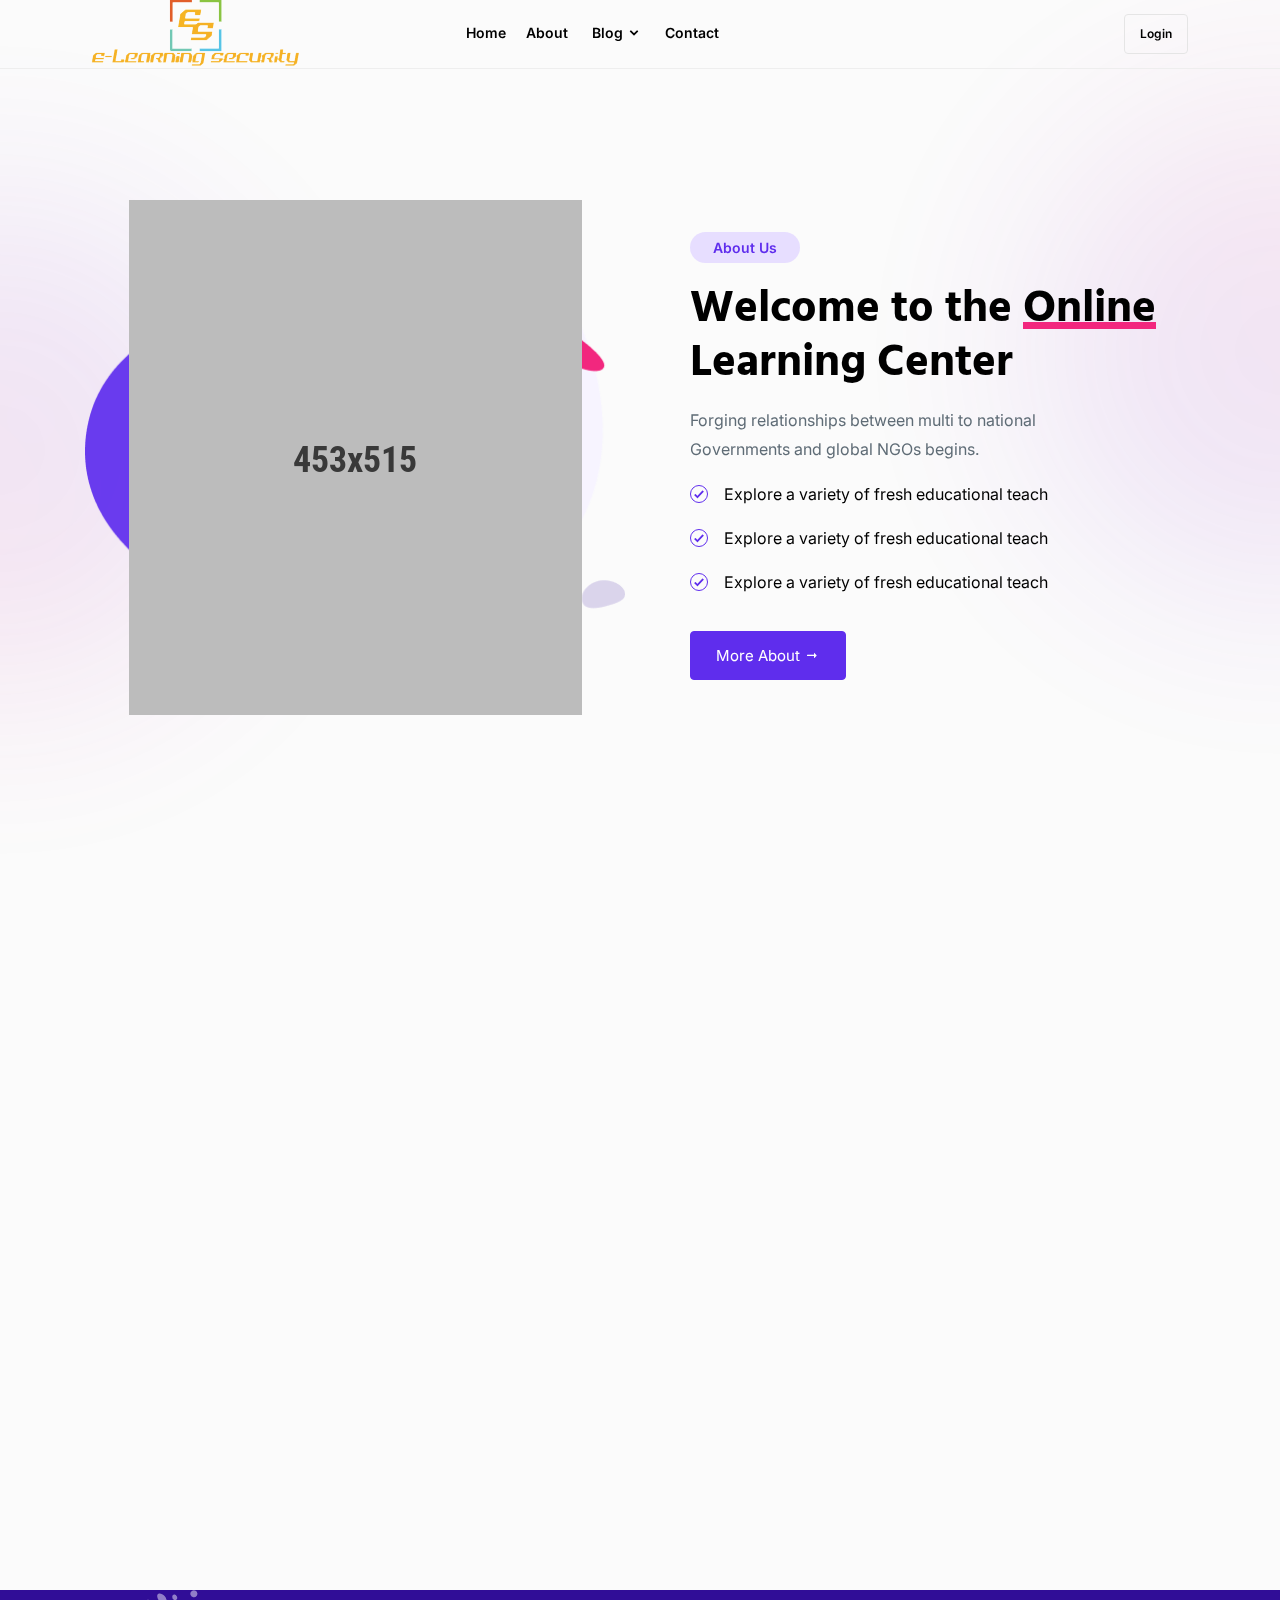
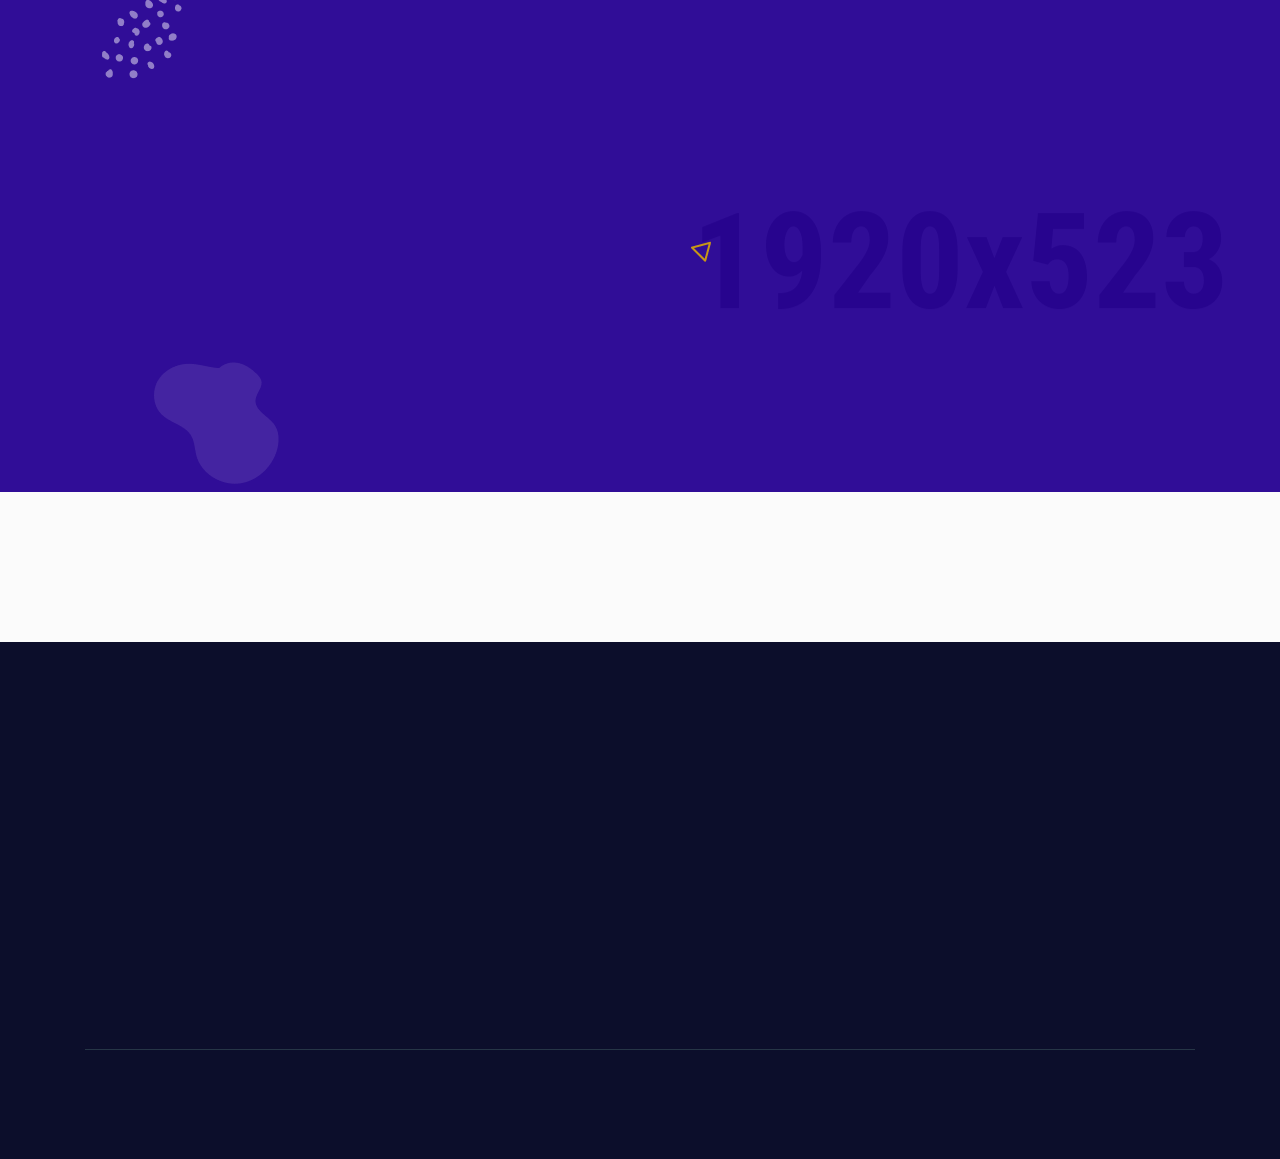
==== commit acce57f0: "Add all important base page" ====
--- a/public/index.html
+++ b/public/index.html
@@ -4,7 +4,7 @@
 <head>
     <meta charset="utf-8">
     <meta http-equiv="x-ua-compatible" content="ie=edge">
-    <title>Index | Edurock - Education LMS Template</title>
+    <title>Index | E-learning Security</title>
     <meta name="description" content="">
     <meta name="viewport" content="width=device-width, initial-scale=1">
 
@@ -21,19 +21,7 @@
     <link rel="stylesheet" href="https://cdn.jsdelivr.net/npm/swiper@9/swiper-bundle.min.css">
     <link rel="stylesheet" href="css/style.css">
 
-
-    <script>
-        // On page load or when changing themes, best to add inline in `head` to avoid FOUC
-        if (localStorage.getItem("theme-color") === "dark" || (!("theme-color" in localStorage) && window.matchMedia("(prefers-color-scheme: dark)").matches)) {
-          document.documentElement.classList.add("is_dark");
-        } 
-        if (localStorage.getItem("theme-color") === "light") {
-          document.documentElement.classList.remove("is_dark");
-        } 
-    </script>
-
 </head>
-
 
 <body class="body__wrapper">
     <!-- pre loader area start -->
@@ -45,19 +33,6 @@
         </div>
     </div>
     <!-- pre loader area end -->
-
-    <!-- Dark/Light area start -->
-    <div class="mode_switcher my_switcher">
-        <button id="light--to-dark-button" class="light align-items-center">
-            <svg xmlns="http://www.w3.org/2000/svg" class="ionicon dark__mode" viewBox="0 0 512 512"><path d="M160 136c0-30.62 4.51-61.61 16-88C99.57 81.27 48 159.32 48 248c0 119.29 96.71 216 216 216 88.68 0 166.73-51.57 200-128-26.39 11.49-57.38 16-88 16-119.29 0-216-96.71-216-216z" fill="none" stroke="currentColor" stroke-linecap="round" stroke-linejoin="round" stroke-width="32"/></svg>
-
-            <svg xmlns="http://www.w3.org/2000/svg" class="ionicon light__mode" viewBox="0 0 512 512"><path fill="none" stroke="currentColor" stroke-linecap="round" stroke-miterlimit="10" stroke-width="32" d="M256 48v48M256 416v48M403.08 108.92l-33.94 33.94M142.86 369.14l-33.94 33.94M464 256h-48M96 256H48M403.08 403.08l-33.94-33.94M142.86 142.86l-33.94-33.94"/><circle cx="256" cy="256" r="80" fill="none" stroke="currentColor" stroke-linecap="round" stroke-miterlimit="10" stroke-width="32"/></svg>
-
-            <span class="light__mode">Light</span>
-            <span class="dark__mode">Dark</span>
-        </button>
-    </div>
-    <!-- Dark/Light area end -->
 
     <main class="main_wrapper">
 
@@ -70,7 +45,7 @@
                             <div class="headerarea__left">
                                 <div class="headerarea__left__logo">
 
-                                    <a href="index.html"><img src="img/logo/logo_1.png" alt="logo"></a>
+                                    <a href="index.html"><img src="img/logo/logo.png" alt="logo"></a>
                                 </div>
 
                             </div>
@@ -80,24 +55,10 @@
                                 <nav>
                                     <ul>
                                         <li><a class="headerarea__has__dropdown" href="index.html">Home
-                                        <i class="icofont-rounded-down"></i></a>
-                                            <ul class="headerarea__submenu ">
-                                                <li><a href="index.html">Home Style 1</a></li>
-                                                <li><a href="index-dark.html">Home 1 (Dark)</a></li>
-                                                <li><a href="home-2.html">Home Style 2</a></li>
-                                                <li><a href="home-2-dark.html">Home 2 (Dark)</a></li>
-                                                <li><a href="home-3.html">Home Style 3</a></li>
-                                                <li><a href="home-3-dark.html">Home 3 (Dark)</a></li>
-                                                <li><a href="home-4.html">Home 4 </a></li>
-                                                <li><a href="home-4-dark.html">Home 4 (Dark)</a></li>
-                                                <li><a href="home-5.html">Home 5 </a></li>
-                                                <li><a href="home-5-dark.html">Home 5 (Dark)</a></li>
-                                                <li><a href="home-6.html">Home 6 </a></li>
-                                                <li><a href="home-6-dark.html">Home 6 (Dark)</a></li>
-                                            </ul>
-                                        </li>
-
-                                        <li><a class="headerarea__has__dropdown" href="about.html">About
+                                      
+                                    </a>
+									
+									 <li><a class="headerarea__has__dropdown" href="about.html">About
                                       
                                     </a>
 
@@ -106,54 +67,12 @@
                                         <i class="icofont-rounded-down"></i>
                                     </a>
                                             <ul class="headerarea__submenu">
-                                                <li><a href="blog.html">Blog</a></li>
-                                                <li><a href="blog-dark.html">Blog (Dark)</a></li>
-                                                <li><a href="blog-details.html">Blog-details</a></li>
-                                                <li><a href="blog-details-dark.html">Blog-details (Dark)</a></li>
+                                                <li><a href="blog-details.html">Blog1</a></li>
+                                                <li><a href="blog-details.html">Blog2</a></li>
+                                                <li><a href="blog-details.html">Blog3</a></li>
+                                                <li><a href="blog-details.html">Blog4</a></li>
                                             </ul>
                                         </li>
-
-                                        <li><a class="headerarea__has__dropdown" href="course.html">Course
-                                        <i class="icofont-rounded-down"></i>
-                                    </a>
-                                            <ul class="headerarea__submenu">
-                                                <li><a href="course.html">Course</a></li>
-                                                <li><a href="course-dark.html">Course (Dark)</a></li>
-                                                <li><a href="course-list.html">Course List</a></li>
-                                                <li><a href="course-list-dark.html">Course List (Dark)</a></li>
-                                                <li><a href="course-grid.html">Course Grid</a></li>
-                                                <li><a href="course-grid-dark.html">Course Grid (Dark)</a></li>
-                                                <li><a href="course-details.html">Course-Details</a></li>
-                                                <li><a href="course-details-dark.html">Details (Dark)</a></li>
-                                                <li><a href="course-details-2.html">Details 2</a></li>
-                                                <li><a href="course-details-2-dark.html">Details 2 (Dark)</a></li>
-                                                <li><a href="course-details-3.html">Details 3</a></li>
-                                                <li><a href="course-details-3-dark.html">Details 3 (Dark)</a></li>
-                                            </ul>
-                                        </li>
-
-
-                                        <li><a class="headerarea__has__dropdown" href="instructor.html">Pages
-                                        <i class="icofont-rounded-down"></i> </a>
-                                            <ul class="headerarea__submenu">
-                                                <li><a href="about.html">About</a></li>
-                                                <li><a href="about-dark.html">About (Dark)</a></li>
-                                                <li><a href="contact.html">Contact</a></li>
-                                                <li><a href="contact-dark.html">Contact (Dark)</a></li>
-                                                <li><a href="instructor.html">Instructor</a></li>
-                                                <li><a href="instructor-dark.html">Instructor (Dark)</a></li>
-                                                <li><a href="instructor-details.html">Instructor-Details</a></li>
-                                                <li><a href="instructor-details-dark.html">Details (Dark)</a></li>
-                                                <li><a href="event-details.html">Event-Details</a></li>
-                                                <li><a href="event-details-dark.html">Details (Dark)</a></li>
-                                                <li><a href="login.html">Login</a></li>
-                                                <li><a href="login-dark.html">Login (Dark)</a></li>
-                                                <li><a href="error.html">Error</a></li>
-                                                <li><a href="error-dark.html">Error (Dark)</a></li>
-                                            </ul>
-
-                                        </li>
-
 
                                         <li><a href="contact.html">Contact</a>
 
@@ -165,26 +84,23 @@
                         <div class="col-xl-3 col-lg-3 col-md-6">
                             <div class="headerarea__right">
                                 <div class="headerarea__login">
-                                    <a href="login.html">Login</a>
-                                </div>
-
-
-                                <div class="headerarea__button">
-                                    <a href="#">Get Started Free</a>
-                                </div>
-                            </div>
-                        </div>
-
-                    </div>
-
-                </div>
-
+                                    <a href="authentication.html">Login</a>
+                                </div>
+
+
+                            
+                            </div>
+                        </div>
+
+                    </div>
+
+                </div>
 
                 <div class="container-fluid mob_menu_wrapper">
                     <div class="row align-items-center">
                         <div class="col-6">
                             <div class="mobile-logo">
-                                <a class="logo__dark" href="#"><img src="img/logo/logo_1.png" alt="logo"></a>
+                                <a class="logo__dark" href="#"><img src="img/logo/logo.png" alt="logo"></a>
                             </div>
                         </div>
                         <div class="col-6">
@@ -217,69 +133,23 @@
 
                         <nav>
                             <ul class="mobile-menu">
-                                <li class="menu-item-has-children"><a href="index.html">Home</a>
+                                <li class="menu-item-has-children "><a href="index.html">Home</a>
+								
+								</li>
+								
+                                <li class="menu-item-has-children "><a href="about.html">About</a>
+
+                                </li>
+
+                                <li class="menu-item-has-children"><a href="blog.html">blog</a>
                                     <ul class="dropdown">
-                                        <li><a href="index.html">Home Style 1</a></li>
-                                        <li><a href="index-dark.html">Home 1 (Dark)</a></li>
-                                        <li><a href="home-2.html">Home Style 2</a></li>
-                                        <li><a href="home-2-dark.html">Home 2 (Dark)</a></li>
-                                        <li><a href="home-3.html">Home Style 3</a></li>
-                                        <li><a href="home-3-dark.html">Home 3 (Dark)</a></li>
-                                        <li><a href="home-4.html">Home 4 </a></li>
-                                        <li><a href="home-4-dark.html">Home 4 (Dark)</a></li>
-                                        <li><a href="home-5.html">Home 5 </a></li>
-                                        <li><a href="home-5-dark.html">Home 5 (Dark)</a></li>
-                                        <li><a href="home-6.html">Home 6 </a></li>
-                                        <li><a href="home-6-dark.html">Home 6 (Dark)</a></li>
+                                        <li><a href="blog-details.html">Blog1</a></li>
+                                        <li><a href="blog-details.html">Blog2</a></li>
+                                        <li><a href="blog-details.html">Blog3</a></li>
+                                        <li><a href="blog-details.html">Blog4</a></li>
                                     </ul>
                                 </li>
-                                <li class="menu-item-has-children "><a href="about.html">About</a>
-
-                                </li>
-
-                                <li class="menu-item-has-children"><a href="portfolio.html">blog</a>
-                                    <ul class="dropdown">
-                                        <li><a href="blog.html">Blog</a></li>
-                                        <li><a href="blog-dark.html">Blog (Dark)</a></li>
-                                        <li><a href="blog-details.html">Blog-details</a></li>
-                                        <li><a href="blog-details-dark.html">Blog-details (Dark)</a></li>
-                                    </ul>
-                                </li>
-                                <li class="menu-item-has-children "><a href="course.html">Course</a>
-                                    <ul class="dropdown">
-                                        <li><a href="course.html">Course</a></li>
-                                        <li><a href="course-dark.html">Course (Dark)</a></li>
-                                        <li><a href="course-list.html">Course List</a></li>
-                                        <li><a href="course-list-dark.html">Course List (Dark)</a></li>
-                                        <li><a href="course-grid.html">Course Grid</a></li>
-                                        <li><a href="course-grid-dark.html">Course Grid (Dark)</a></li>
-                                        <li><a href="course-details.html">Course-Details</a></li>
-                                        <li><a href="course-details-dark.html">Details (Dark)</a></li>
-                                        <li><a href="course-details-2.html">Details 2</a></li>
-                                        <li><a href="course-details-2-dark.html">Details 2 (Dark)</a></li>
-                                        <li><a href="course-details-3.html">Details 3</a></li>
-                                        <li><a href="course-details-3-dark.html">Details 3 (Dark)</a></li>
-                                    </ul>
-                                </li>
-
-                                <li class="menu-item-has-children "><a href="instructor.html">Pages</a>
-                                    <ul class="dropdown">
-                                        <li><a href="about.html">About</a></li>
-                                        <li><a href="about-dark.html">About (Dark)</a></li>
-                                        <li><a href="contact.html">Contact</a></li>
-                                        <li><a href="contact-dark.html">Contact (Dark)</a></li>
-                                        <li><a href="instructor.html">Instructor</a></li>
-                                        <li><a href="instructor-dark.html">Instructor (Dark)</a></li>
-                                        <li><a href="instructor-details.html">Instructor-Details</a></li>
-                                        <li><a href="instructor-details-dark.html">Details (Dark)</a></li>
-                                        <li><a href="event-details.html">Event-Details</a></li>
-                                        <li><a href="event-details-dark.html">Details (Dark)</a></li>
-                                        <li><a href="login.html">Login</a></li>
-                                        <li><a href="login-dark.html">Login (Dark)</a></li>
-                                        <li><a href="error.html">Error</a></li>
-                                        <li><a href="error-dark.html">Error (Dark)</a></li>
-                                    </ul>
-                                </li>
+
                                 <li><a class="menu-item-has-children" href="contact.html">Contact</a></li>
                             </ul>
                         </nav>
@@ -288,36 +158,11 @@
 
                 </div>
                 <div class="mobile-curr-lang-wrap">
-                    <div class="single-mobile-curr-lang">
-                        <a class="mobile-language-active" href="#">Language <i class="icofont-thin-down"></i></a>
-                        <div class="lang-curr-dropdown lang-dropdown-active">
-                            <ul>
-                                <li><a href="#">English (US)</a></li>
-                                <li><a href="#">English (UK)</a></li>
-                                <li><a href="#">Spanish</a></li>
-                            </ul>
-                        </div>
-                    </div>
-
-                    <!-- <div class="single-mobile-curr-lang">
-                        <a class="mobile-currency-active" href="#">Currency <i class="icofont-thin-down"></i></a>
-                        <div class="lang-curr-dropdown curr-dropdown-active">
-                            <ul>
-                                <li><a href="#">USD</a></li>
-                                <li><a href="#">EUR</a></li>
-                                <li><a href="#">Real</a></li>
-                                <li><a href="#">BDT</a></li>
-                            </ul>
-                        </div>
-                    </div> -->
-
-                    <div class="single-mobile-curr-lang">
+                       <div class="single-mobile-curr-lang">
                         <a class="mobile-account-active" href="#">My Account <i class="icofont-thin-down"></i></a>
                         <div class="lang-curr-dropdown account-dropdown-active">
                             <ul>
-                                <li><a href="login.html">Login</a></li>
-                                <li><a href="login.html">Creat Account</a></li>
-                                <li><a href="login.html">My Account</a></li>
+                                <li><a href="authentication.html">Login</a></li>
                             </ul>
                         </div>
                     </div>
@@ -340,121 +185,8 @@
         </div>
         <!-- theme fixed shadow -->
 
-        <!-- education__section__start -->
-        <div class="educationarea">
-            <div class="container">
-                <div class="row">
-                    <div class="col-xl-7 col-lg-7 col-md-12 col-12" data-aos="fade-up">
-                        <div class="educationarea__wrapper">
-                            <div class="educationarea__button">
-                                <div class="default__small__button">Education</div>
-                            </div>
-                            <div class="educationarea__heading">
-                                <h2>Cloud-based LMS Trusted by 1000+</h2>
-                            </div>
-                            <div class="educationarea__content">
-                                <p>Lorem Ipsum is simply dummy text of the printing typesetting industry. Lorem Ipsum has been </p>
-                            </div>
-                            <div class="educationarea__bottom__button">
-                                <input type="text" placeholder="Your email address">
-                                <a class="default__button" href="#">Sign Up</a>
-                            </div>
-                        </div>
-                    </div>
-                    <div class="col-xl-5 col-lg-5 col-md-12 col-12" data-aos="fade-up">
-                        <div class="educationarea__right__wraper" data-tilt>
-                            <div class="educationarea__img">
-                                <img class="education__img__1" src="img/education/education.png" alt="education">
-                                <img class="education__img__2" src="img/education/education__1.png" alt="education">
-                                <img class="education__img__3" src="img/education/education__2.png" alt="education">
-                                <img class="education__img__4" src="img/education/education__3.png" alt="education">
-                            </div>
-                            <div class="educationarea__small__img">
-                                <a href="#">
-                                    <img class="education__img__5" src="img/education/education__4.png" alt="education">
-                                    <img class="education__img__6" src="img/education/education__5.png" alt="education">
-                                    <img class="education__img__7" src="img/education/education__6.png" alt="education">
-                                    <img class="education__img__8" src="img/education/education__7.png" alt="education">
-                                </a>
-
-                                <div class="educationarea__small__para">
-                                    <p>Join over <span>4000+</span> students</p>
-                                </div>
-                            </div>
-                            <div class="educationarea__small__img__2">
-                                <img src="img/about/about_16.png" alt="educator">
-                                <div class="educationarea__small__content">
-                                    <span>Congratulations!!</span>
-                                    <p>Your Admission Completed</p>
-                                </div>
-                            </div>
-
-                        </div>
-                    </div>
-                </div>
-
-                <div class="educationarea__shape_image">
-                    <img class="hero__shape hero__shape__1" src="img/education/hero_shape2.png" alt="Shape">
-                    <img class="hero__shape hero__shape__2" src="img/education/hero_shape3.png" alt="Shape">
-                    <img class="hero__shape hero__shape__3" src="img/education/hero_shape4.png" alt="Shape">
-                    <img class="hero__shape hero__shape__4" src="img/education/hero_shape5.png" alt="Shape">
-                </div>
-
-
-            </div>
-        </div>
-
-        <!-- education__section__end-->
-
-
-        <!-- training__section__start -->
-        <div class="trainingarea sp_bottom_20" data-aos="fade-up">
-            <div class="container">
-                <div class="row">
-                    <div class="col-xl-4 col-lg-4 col-md-6 col-sm-12 col-12">
-                        <div class="trainingarea__wraper">
-                            <div class="trainingarea__icon">
-                                <i class="icofont-video-alt"></i>
-                                <div class="trainingarea__content">
-                                    <h6><a href="#">Video Training</a></h6>
-                                    <p>With unlimited courses</p>
-                                </div>
-                            </div>
-
-                        </div>
-                    </div>
-                    <div class="col-xl-4 col-lg-4 col-md-6 col-sm-12 col-12">
-                        <div class="trainingarea__wraper trainingarea__wraper__2">
-                            <div class="trainingarea__icon">
-                                <i class="icofont-business-man-alt-1"></i>
-                                <div class="trainingarea__content">
-                                    <h6><a href="#">Expert Teaceher</a></h6>
-                                    <p>With unlimited courses</p>
-                                </div>
-                            </div>
-
-                        </div>
-                    </div>
-                    <div class="col-xl-4 col-lg-4 col-md-6 col-sm-12 col-12">
-                        <div class="trainingarea__wraper trainingarea__wraper__3">
-                            <div class="trainingarea__icon">
-                                <i class="icofont-book-alt"></i>
-                                <div class="trainingarea__content">
-                                    <h6><a href="#">Versatile Course</a></h6>
-                                    <p>With unlimited courses</p>
-                                </div>
-                            </div>
-
-                        </div>
-                    </div>
-                </div>
-            </div>
-        </div>
-        <!-- traning__section__end-->
-
-
         <!-- about__section__start -->
-        <div class="aboutarea sp_top_30" data-aos="fade-up">
+        <div class="educationarea" data-aos="fade-up">
             <div class="container">
                 <div class="row">
                     <div class="col-xl-6 col-lg-6 col-md-12 col-12 ">
@@ -804,378 +536,6 @@
         </div>
         <!-- populer__section__end -->
 
-
-        <!-- grid__section__start -->
-        <div class="gridarea">
-            <div class="container">
-                <div class="row">
-                    <div class="section__title text-center" data-aos="fade-up">
-                        <div class="section__title__button">
-                            <div class="default__small__button">Course List</div>
-                        </div>
-                        <div class="section__title__heading heading__underline">
-                            <h2>Perfect Online <span>Course</span>
-                                <br> For Your Carrer</h2>
-                        </div>
-                    </div>
-                </div>
-
-
-                <div class="row" data-aos="fade-up">
-                    <div class="col-xl-12">
-                        <div class="gridfilter_nav grid__filter gridFilter">
-                            <button class="active" data-filter="*">All</button>
-                            <button data-filter=".filter1" class="">Computer Science</button>
-                            <button data-filter=".filter2" class="">Data science</button>
-                            <button data-filter=".filter3" class="">  Engineering </button>
-                            <button data-filter=".filter4" class="">Web Development</button>
-                            <button data-filter=".filter5" class=""> Architecture</button>
-                        </div>
-                    </div>
-                </div>
-
-
-
-                <div class="row grid" data-aos="fade-up">
-                    <div class="col-xl-4 col-lg-4 col-md-6 col-sm-6 col-12 grid-item filter1 filter3">
-                        <div class="gridarea__wraper">
-                            <div class="gridarea__img">
-                                <a href="course-details.html"><img src="img/grid/grid_1.png" alt="grid"></a>
-                                <div class="gridarea__small__button">
-                                    <div class="grid__badge">Data & Tech</div>
-                                </div>
-                                <div class="gridarea__small__icon">
-                                    <a href="#"><i class="icofont-heart-alt"></i></a>
-                                </div>
-
-                            </div>
-                            <div class="gridarea__content">
-                                <div class="gridarea__list">
-                                    <ul>
-                                        <li>
-                                            <i class="icofont-book-alt"></i> 23 Lesson
-                                        </li>
-                                        <li>
-                                            <i class="icofont-clock-time"></i> 1 hr 30 min
-                                        </li>
-                                    </ul>
-                                </div>
-                                <div class="gridarea__heading">
-                                    <h3><a href="course-details.html">Foundation course to under stand
-                                        about softwere</a></h3>
-                                </div>
-                                <div class="gridarea__price">
-                                    $32.00 <del>/ $67.00</del>
-                                    <span> <del class="del__2">Free</del></span>
-
-                                </div>
-                                <div class="gridarea__bottom">
-
-                                    <a href="instructor-details.html">
-                                        <div class="gridarea__small__img">
-                                            <img src="img/grid/grid_small_1.jpg" alt="grid">
-                                            <div class="gridarea__small__content">
-                                                <h6>Micle Jhon</h6>
-                                            </div>
-                                        </div>
-                                    </a>
-
-                                    <div class="gridarea__star">
-                                        <i class="icofont-star"></i>
-                                        <i class="icofont-star"></i>
-                                        <i class="icofont-star"></i>
-                                        <i class="icofont-star"></i>
-                                        <i class="icofont-star"></i>
-                                        <span>(44)</span>
-                                    </div>
-                                </div>
-                            </div>
-                        </div>
-                    </div>
-
-                    <div class="col-xl-4 col-lg-4 col-md-6 col-sm-6 col-12 grid-item filter2 filter3">
-                        <div class="gridarea__wraper">
-                            <div class="gridarea__img">
-                                <img src="img/grid/grid_2.png" alt="grid">
-                                <div class="gridarea__small__button">
-                                    <div class="grid__badge blue__color">Mechanical</div>
-                                </div>
-                                <div class="gridarea__small__icon">
-                                    <a href="#"><i class="icofont-heart-alt"></i></a>
-                                </div>
-
-                            </div>
-                            <div class="gridarea__content">
-                                <div class="gridarea__list">
-                                    <ul>
-                                        <li>
-                                            <i class="icofont-book-alt"></i> 29 Lesson
-                                        </li>
-                                        <li>
-                                            <i class="icofont-clock-time"></i> 2 hr 10 min
-                                        </li>
-                                    </ul>
-                                </div>
-                                <div class="gridarea__heading">
-                                    <h3><a href="#">Nidnies course to under stand
-                                        about softwere</a></h3>
-                                </div>
-                                <div class="gridarea__price green__color">
-                                    $32.00<del>/$67.00</del>
-                                    <span>.Free</span>
-
-                                </div>
-                                <div class="gridarea__bottom">
-                                    <a href="instructor-details.html">
-                                        <div class="gridarea__small__img">
-                                            <img src="img/grid/grid_small_2.jpg" alt="grid">
-                                            <div class="gridarea__small__content">
-                                                <h6>Rinis Jhon</h6>
-                                            </div>
-                                        </div>
-                                    </a>
-                                    <div class="gridarea__star">
-                                        <i class="icofont-star"></i>
-                                        <i class="icofont-star"></i>
-                                        <i class="icofont-star"></i>
-                                        <i class="icofont-star"></i>
-                                        <i class="icofont-star"></i>
-                                        <span>(44)</span>
-                                    </div>
-                                </div>
-                            </div>
-                        </div>
-                    </div>
-
-                    <div class="col-xl-4 col-lg-4 col-md-6 col-sm-6 col-12 grid-item filter4 filter5">
-                        <div class="gridarea__wraper">
-                            <div class="gridarea__img">
-                                <a href="course-details.html"><img src="img/grid/grid_3.png" alt="grid"></a>
-                                <div class="gridarea__small__button">
-                                    <div class="grid__badge pink__color">Development</div>
-                                </div>
-                                <div class="gridarea__small__icon">
-                                    <a href="#"><i class="icofont-heart-alt"></i></a>
-                                </div>
-
-                            </div>
-                            <div class="gridarea__content">
-                                <div class="gridarea__list">
-                                    <ul>
-                                        <li>
-                                            <i class="icofont-book-alt"></i> 25 Lesson
-                                        </li>
-                                        <li>
-                                            <i class="icofont-clock-time"></i> 1 hr 40 min
-                                        </li>
-                                    </ul>
-                                </div>
-                                <div class="gridarea__heading">
-                                    <h3><a href="course-details.html">Minws course to under stand
-                                        about solution</a></h3>
-                                </div>
-                                <div class="gridarea__price">
-                                    $40.00 <del>/ $67.00</del>
-                                    <span> <del class="del__2">Free</del></span>
-
-                                </div>
-                                <div class="gridarea__bottom">
-
-                                    <a href="instructor-details.html">
-                                        <div class="gridarea__small__img">
-                                            <img src="img/grid/grid_small_3.jpg" alt="grid">
-                                            <div class="gridarea__small__content">
-                                                <h6>Micle Jhon</h6>
-                                            </div>
-                                        </div>
-                                    </a>
-
-                                    <div class="gridarea__star">
-                                        <i class="icofont-star"></i>
-                                        <i class="icofont-star"></i>
-                                        <i class="icofont-star"></i>
-                                        <i class="icofont-star"></i>
-                                        <i class="icofont-star"></i>
-                                        <span>(44)</span>
-                                    </div>
-                                </div>
-                            </div>
-                        </div>
-                    </div>
-
-                    <div class="col-xl-4 col-lg-4 col-md-6 col-sm-6 col-12 grid-item filter4">
-                        <div class="gridarea__wraper">
-                            <div class="gridarea__img">
-                                <a href="course-details.html"><img src="img/grid/grid_4.png" alt="grid"></a>
-                                <div class="gridarea__small__button">
-                                    <div class="grid__badge green__color">Ui & UX Design</div>
-                                </div>
-                                <div class="gridarea__small__icon">
-                                    <a href="#"><i class="icofont-heart-alt"></i></a>
-                                </div>
-
-                            </div>
-                            <div class="gridarea__content">
-                                <div class="gridarea__list">
-                                    <ul>
-                                        <li>
-                                            <i class="icofont-book-alt"></i> 36 Lesson
-                                        </li>
-                                        <li>
-                                            <i class="icofont-clock-time"></i> 3 hr 40 min
-                                        </li>
-                                    </ul>
-                                </div>
-                                <div class="gridarea__heading">
-                                    <h3><a href="course-details.html">Design course to under stand
-                                        about solution</a></h3>
-                                </div>
-                                <div class="gridarea__price">
-                                    $40.00 <del>/ $67.00</del>
-                                    <span> <del class="del__2">Free</del></span>
-
-                                </div>
-                                <div class="gridarea__bottom">
-
-                                    <a href="instructor-details.html">
-                                        <div class="gridarea__small__img">
-                                            <img src="img/grid/grid_small_4.jpg" alt="grid">
-                                            <div class="gridarea__small__content">
-                                                <h6>Micle Robin</h6>
-                                            </div>
-                                        </div>
-                                    </a>
-
-                                    <div class="gridarea__star">
-                                        <i class="icofont-star"></i>
-                                        <i class="icofont-star"></i>
-                                        <i class="icofont-star"></i>
-                                        <i class="icofont-star"></i>
-                                        <i class="icofont-star"></i>
-                                        <span>(44)</span>
-                                    </div>
-                                </div>
-                            </div>
-                        </div>
-                    </div>
-
-                    <div class="col-xl-4 col-lg-4 col-md-6 col-sm-6 col-12 grid-item filter1 filter3">
-                        <div class="gridarea__wraper">
-                            <div class="gridarea__img">
-                                <a href="course-details.html"><img src="img/grid/grid_5.png" alt="grid"></a>
-                                <div class="gridarea__small__button">
-                                    <div class="grid__badge orange__color">Data & Tech</div>
-                                </div>
-                                <div class="gridarea__small__icon">
-                                    <a href="#"><i class="icofont-heart-alt"></i></a>
-                                </div>
-
-                            </div>
-                            <div class="gridarea__content">
-                                <div class="gridarea__list">
-                                    <ul>
-                                        <li>
-                                            <i class="icofont-book-alt"></i> 36 Lesson
-                                        </li>
-                                        <li>
-                                            <i class="icofont-clock-time"></i> 3 hr 40 min
-                                        </li>
-                                    </ul>
-                                </div>
-                                <div class="gridarea__heading">
-                                    <h3><a href="course-details.html">Data course to under stand
-                                        about solution</a></h3>
-                                </div>
-                                <div class="gridarea__price">
-                                    $40.00 <del>/ $67.00</del>
-                                    <span> <del class="del__2">Free</del></span>
-
-                                </div>
-                                <div class="gridarea__bottom">
-
-                                    <a href="instructor-details.html">
-                                        <div class="gridarea__small__img">
-                                            <img src="img/grid/grid_small_5.jpg" alt="grid">
-                                            <div class="gridarea__small__content">
-                                                <h6>Micle Robin</h6>
-                                            </div>
-                                        </div>
-                                    </a>
-
-                                    <div class="gridarea__star">
-                                        <i class="icofont-star"></i>
-                                        <i class="icofont-star"></i>
-                                        <i class="icofont-star"></i>
-                                        <i class="icofont-star"></i>
-                                        <i class="icofont-star"></i>
-                                        <span>(44)</span>
-                                    </div>
-                                </div>
-                            </div>
-                        </div>
-                    </div>
-
-                    <div class="col-xl-4 col-lg-4 col-md-6 col-sm-6 col-12 grid-item filter5 filter2">
-                        <div class="gridarea__wraper">
-                            <div class="gridarea__img">
-                                <a href="course-details.html"><img src="img/grid/grid_6.png" alt="grid"></a>
-                                <div class="gridarea__small__button">
-                                    <div class="grid__badge yellow__color">Big Data</div>
-                                </div>
-                                <div class="gridarea__small__icon">
-                                    <a href="#"><i class="icofont-heart-alt"></i></a>
-                                </div>
-
-                            </div>
-                            <div class="gridarea__content">
-                                <div class="gridarea__list">
-                                    <ul>
-                                        <li>
-                                            <i class="icofont-book-alt"></i> 30 Lesson
-                                        </li>
-                                        <li>
-                                            <i class="icofont-clock-time"></i> 3 hr 40 min
-                                        </li>
-                                    </ul>
-                                </div>
-                                <div class="gridarea__heading">
-                                    <h3><a href="course-details.html">Big data to under stand
-                                        about solution pacage</a></h3>
-                                </div>
-                                <div class="gridarea__price">
-                                    $40.00 <del>/ $67.00</del>
-                                    <span> <del class="del__2">Free</del></span>
-
-                                </div>
-                                <div class="gridarea__bottom">
-
-                                    <a href="instructor-details.html">
-                                        <div class="gridarea__small__img">
-                                            <img src="img/grid/grid_small_5.jpg" alt="grid">
-                                            <div class="gridarea__small__content">
-                                                <h6>Micle Robin</h6>
-                                            </div>
-                                        </div>
-                                    </a>
-
-                                    <div class="gridarea__star">
-                                        <i class="icofont-star"></i>
-                                        <i class="icofont-star"></i>
-                                        <i class="icofont-star"></i>
-                                        <i class="icofont-star"></i>
-                                        <i class="icofont-star"></i>
-                                        <span>(44)</span>
-                                    </div>
-                                </div>
-                            </div>
-                        </div>
-                    </div>
-
-                </div>
-            </div>
-        </div>
-        <!-- grid__section__end -->
-
         <!-- register__section__start-->
         <div class="registerarea sp_top_90">
             <div class="container">
@@ -1244,801 +604,9 @@
         <!-- register__section__start-->
 
 
-        <!-- eventlistarea__section__start  -->
-        <div class="eventlistarea sp_top_50 sp_bottom_100">
-
-            <div class="container">
-                <div class="eventlistarea__bg">
-                    <svg width="938" height="919" viewBox="0 0 938 919" fill="none" xmlns="http://www.w3.org/2000/svg">
-                        <path d="M926.588 668.954C845.79 881.299 578.082 976.498 328.645 881.587C79.2083 786.675 -57.5003 537.594 23.2975 325.25C104.095 112.905 842.659 -201.917 722.687 181.03C612.239 533.576 1007.39 456.609 926.588 668.954Z" fill="url(#paint0_linear_141_3)"/>
-                        <defs>
-                        <linearGradient id="paint0_linear_141_3" x1="621.24" y1="112.617" x2="328.645" y2="881.586" gradientUnits="userSpaceOnUse">
-                        <stop offset="0.9999" stop-color="#FBAED8" stop-opacity="0.08"/>
-                        <stop offset="1" stop-color="#B64AA4" stop-opacity="0"/>
-                        </linearGradient>
-                        </defs>
-                        </svg>
-                </div>
-                <div class="row eventarea__wraper" data-aos="fade-up">
-                    <div class="col-xl-7 col-lg-7 col-md-7">
-                        <div class="section__title eventarea__section__title">
-                            <div class="section__title__button">
-                                <div class="default__small__button">Event List</div>
-                            </div>
-                            <div class="section__title__heading heading__underline">
-                                <h2>We Arrange <span>learning</span> Event for student</h2>
-                            </div>
-                        </div>
-                    </div>
-                    <div class="col-xl-5 col-lg-5 col-md-5">
-                        <div class="eventarea__content">
-                            <p>Forging relationships between multi to national governments and global NGOs begins.</p>
-                        </div>
-                    </div>
-                </div>
-
-                <div class="row" data-aos="fade-up">
-                    <div class="col-xl-12">
-                        <ul class="nav  tab__button__wrap" id="myTab" role="tablist">
-                            <li class="nav-item" role="presentation">
-                                <button class="single__tab__link active" data-bs-toggle="tab" data-bs-target="#projects__one" type="button">Monday</button>
-                            </li>
-                            <li class="nav-item" role="presentation">
-                                <button class="single__tab__link" data-bs-toggle="tab" data-bs-target="#projects__two" type="button">Tuesday</button>
-                            </li>
-                            <li class="nav-item" role="presentation">
-                                <button class="single__tab__link" data-bs-toggle="tab" data-bs-target="#projects__three" type="button">Wednesday</button>
-                            </li>
-                            <li class="nav-item" role="presentation">
-                                <button class="single__tab__link" data-bs-toggle="tab" data-bs-target="#projects__four" type="button">Thursday</button>
-                            </li>
-                            <li class="nav-item" role="presentation">
-                                <button class="single__tab__link" data-bs-toggle="tab" data-bs-target="#projects__five" type="button">Friday</button>
-                            </li>
-
-                        </ul>
-
-                    </div>
-                </div>
-
-                <div class="tab-content tab__content__wrapper" id="myTabContent">
-                    <div class="tab-pane fade active show" id="projects__one" role="tabpanel" aria-labelledby="projects__one">
-                        <div class="social__wrapper">
-                            <div class="single__event__wraper" data-aos="fade-up">
-                                <div class="eventarea__img">
-                                    <img src="img/event/event__1.png" alt="event">
-                                </div>
-                                <div class="eventarea__content__wraper">
-                                    <div class="eventarea__list">
-                                        <ul>
-                                            <li>
-                                                <i class="icofont-clock-time"></i> 10.00Am - 11.00 am
-                                            </li>
-                                            <li>
-                                                <a href="instructor-details.html">Mirnsdo .H</a> - Event Speaker
-                                            </li>
-                                        </ul>
-                                    </div>
-                                    <div class="single__event__heading">
-                                        <h4><a href="event-details.html">Forging relationships between multi to national governments and global.</a></h4>
-                                    </div>
-                                    <div class="single__event__button">
-                                        <a href="event-details.html">Read More <i class="icofont-simple-right"></i></a>
-                                    </div>
-                                </div>
-                            </div>
-
-
-                            <div class="single__event__wraper single__event__wraper__2" data-aos="fade-up">
-
-                                <div class="eventarea__content__wraper">
-                                    <div class="eventarea__list">
-                                        <ul>
-                                            <li>
-                                                <i class="icofont-clock-time"></i> 10.00Am - 11.00 am
-                                            </li>
-                                            <li>
-                                                <a href="instructor-details.html">Mirnsdo .H</a> - Event Speaker
-                                            </li>
-                                        </ul>
-                                    </div>
-                                    <div class="single__event__heading">
-                                        <h4><a href="event-details.html">Forging relationships between multi to national governments and global.</a></h4>
-                                    </div>
-                                    <div class="single__event__button">
-                                        <a href="event-details.html">Read More <i class="icofont-simple-right"></i></a>
-                                    </div>
-                                </div>
-                                <div class="eventarea__img">
-                                    <img src="img/event/event__2.png" alt="event">
-                                </div>
-                            </div>
-
-
-                            <div class="single__event__wraper" data-aos="fade-up">
-                                <div class="eventarea__img">
-                                    <img src="img/event/event__3.png" alt="event">
-                                </div>
-                                <div class="eventarea__content__wraper">
-                                    <div class="eventarea__list">
-                                        <ul>
-                                            <li>
-                                                <i class="icofont-clock-time"></i> 10.00Am - 11.00 am
-                                            </li>
-                                            <li>
-                                                <a href="instructor-details.html">Mirnsdo .H</a> - Event Speaker
-                                            </li>
-                                        </ul>
-                                    </div>
-                                    <div class="single__event__heading">
-                                        <h4><a href="event-details.html">Forging relationships between multi to national governments and global.</a></h4>
-                                    </div>
-                                    <div class="single__event__button">
-                                        <a href="event-details.html">Read More <i class="icofont-simple-right"></i></a>
-                                    </div>
-                                </div>
-                            </div>
-
-
-                            <div class="single__event__wraper single__event__wraper__2" data-aos="fade-up">
-
-                                <div class="eventarea__content__wraper">
-                                    <div class="eventarea__list">
-                                        <ul>
-                                            <li>
-                                                <i class="icofont-clock-time"></i> 10.00Am - 11.00 am
-                                            </li>
-                                            <li>
-                                                <a href="instructor-details.html">Mirnsdo .H</a> - Event Speaker
-                                            </li>
-                                        </ul>
-                                    </div>
-                                    <div class="single__event__heading">
-                                        <h4><a href="event-details.html">Forging relationships between multi to national governments and global.</a></h4>
-                                    </div>
-                                    <div class="single__event__button">
-                                        <a href="event-details.html">Read More <i class="icofont-simple-right"></i></a>
-                                    </div>
-                                </div>
-                                <div class="eventarea__img">
-                                    <img src="img/event/event__4.png" alt="event">
-                                </div>
-                            </div>
-
-
-                        </div>
-                    </div>
-
-                    <div class="tab-pane fade" id="projects__two" role="tabpanel" aria-labelledby="projects__two">
-                        <div class="social__wrapper">
-
-
-                            <div class="single__event__wraper" data-aos="fade-up">
-                                <div class="eventarea__img">
-                                    <img src="img/event/event__4.png" alt="event">
-                                </div>
-                                <div class="eventarea__content__wraper">
-                                    <div class="eventarea__list">
-                                        <ul>
-                                            <li>
-                                                <i class="icofont-clock-time"></i> 10.00Am - 11.00 am
-                                            </li>
-                                            <li>
-                                                <a href="instructor-details.html">Mirnsdo .H</a> - Event Speaker
-                                            </li>
-                                        </ul>
-                                    </div>
-                                    <div class="single__event__heading">
-                                        <h4><a href="event-details.html">Forging relationships between multi to national governments and global.</a></h4>
-                                    </div>
-                                    <div class="single__event__button">
-                                        <a href="event-details.html">Read More <i class="icofont-simple-right"></i></a>
-                                    </div>
-                                </div>
-                            </div>
-
-                            <div class="single__event__wraper single__event__wraper__2" data-aos="fade-up">
-
-                                <div class="eventarea__content__wraper">
-                                    <div class="eventarea__list">
-                                        <ul>
-                                            <li>
-                                                <i class="icofont-clock-time"></i> 10.00Am - 11.00 am
-                                            </li>
-                                            <li>
-                                                <a href="instructor-details.html">Mirnsdo .H</a> - Event Speaker
-                                            </li>
-                                        </ul>
-                                    </div>
-                                    <div class="single__event__heading">
-                                        <h4><a href="event-details.html">Forging relationships between multi to national governments and global.</a></h4>
-                                    </div>
-                                    <div class="single__event__button">
-                                        <a href="event-details.html">Read More <i class="icofont-simple-right"></i></a>
-                                    </div>
-                                </div>
-                                <div class="eventarea__img">
-                                    <img src="img/event/event__2.png" alt="event">
-                                </div>
-                            </div>
-
-                            <div class="single__event__wraper" data-aos="fade-up">
-                                <div class="eventarea__img">
-                                    <img src="img/event/event__3.png" alt="event">
-                                </div>
-                                <div class="eventarea__content__wraper">
-                                    <div class="eventarea__list">
-                                        <ul>
-                                            <li>
-                                                <i class="icofont-clock-time"></i> 10.00Am - 11.00 am
-                                            </li>
-                                            <li>
-                                                <a href="instructor-details.html">Mirnsdo .H</a> - Event Speaker
-                                            </li>
-                                        </ul>
-                                    </div>
-                                    <div class="single__event__heading">
-                                        <h4><a href="event-details.html">Forging relationships between multi to national governments and global.</a></h4>
-                                    </div>
-                                    <div class="single__event__button">
-                                        <a href="event-details.html">Read More <i class="icofont-simple-right"></i></a>
-                                    </div>
-                                </div>
-                            </div>
-
-                            <div class="single__event__wraper single__event__wraper__2" data-aos="fade-up">
-
-                                <div class="eventarea__content__wraper">
-                                    <div class="eventarea__list">
-                                        <ul>
-                                            <li>
-                                                <i class="icofont-clock-time"></i> 10.00Am - 11.00 am
-                                            </li>
-                                            <li>
-                                                <a href="instructor-details.html">Mirnsdo .H</a> - Event Speaker
-                                            </li>
-                                        </ul>
-                                    </div>
-                                    <div class="single__event__heading">
-                                        <h4><a href="event-details.html">Forging relationships between multi to national governments and global.</a></h4>
-                                    </div>
-                                    <div class="single__event__button">
-                                        <a href="event-details.html">Read More <i class="icofont-simple-right"></i></a>
-                                    </div>
-                                </div>
-                                <div class="eventarea__img">
-                                    <img src="img/event/event__1.png" alt="event">
-                                </div>
-                            </div>
-
-
-                        </div>
-
-                    </div>
-
-                    <div class="tab-pane fade" id="projects__three" role="tabpanel" aria-labelledby="projects__three">
-                        <div class="social__wrapper">
-
-
-                            <div class="single__event__wraper" data-aos="fade-up">
-                                <div class="eventarea__img">
-                                    <img src="img/event/event__4.png" alt="event">
-                                </div>
-                                <div class="eventarea__content__wraper">
-                                    <div class="eventarea__list">
-                                        <ul>
-                                            <li>
-                                                <i class="icofont-clock-time"></i> 10.00Am - 11.00 am
-                                            </li>
-                                            <li>
-                                                <a href="instructor-details.html">Mirnsdo .H</a> - Event Speaker
-                                            </li>
-                                        </ul>
-                                    </div>
-                                    <div class="single__event__heading">
-                                        <h4><a href="event-details.html">Forging relationships between multi to national governments and global.</a></h4>
-                                    </div>
-                                    <div class="single__event__button">
-                                        <a href="event-details.html">Read More <i class="icofont-simple-right"></i></a>
-                                    </div>
-                                </div>
-                            </div>
-
-                            <div class="single__event__wraper single__event__wraper__2" data-aos="fade-up">
-
-                                <div class="eventarea__content__wraper">
-                                    <div class="eventarea__list">
-                                        <ul>
-                                            <li>
-                                                <i class="icofont-clock-time"></i> 10.00Am - 11.00 am
-                                            </li>
-                                            <li>
-                                                <a href="instructor-details.html">Mirnsdo .H</a> - Event Speaker
-                                            </li>
-                                        </ul>
-                                    </div>
-                                    <div class="single__event__heading">
-                                        <h4><a href="event-details.html">Forging relationships between multi to national governments and global.</a></h4>
-                                    </div>
-                                    <div class="single__event__button">
-                                        <a href="event-details.html">Read More <i class="icofont-simple-right"></i></a>
-                                    </div>
-                                </div>
-                                <div class="eventarea__img">
-                                    <img src="img/event/event__2.png" alt="event">
-                                </div>
-                            </div>
-
-                            <div class="single__event__wraper" data-aos="fade-up">
-                                <div class="eventarea__img">
-                                    <img src="img/event/event__3.png" alt="event">
-                                </div>
-                                <div class="eventarea__content__wraper">
-                                    <div class="eventarea__list">
-                                        <ul>
-                                            <li>
-                                                <i class="icofont-clock-time"></i> 10.00Am - 11.00 am
-                                            </li>
-                                            <li>
-                                                <a href="instructor-details.html">Mirnsdo .H</a> - Event Speaker
-                                            </li>
-                                        </ul>
-                                    </div>
-                                    <div class="single__event__heading">
-                                        <h4><a href="event-details.html">Forging relationships between multi to national governments and global.</a></h4>
-                                    </div>
-                                    <div class="single__event__button">
-                                        <a href="event-details.html">Read More <i class="icofont-simple-right"></i></a>
-                                    </div>
-                                </div>
-                            </div>
-
-                            <div class="single__event__wraper single__event__wraper__2" data-aos="fade-up">
-
-                                <div class="eventarea__content__wraper">
-                                    <div class="eventarea__list">
-                                        <ul>
-                                            <li>
-                                                <i class="icofont-clock-time"></i> 10.00Am - 11.00 am
-                                            </li>
-                                            <li>
-                                                <a href="instructor-details.html">Mirnsdo .H</a> - Event Speaker
-                                            </li>
-                                        </ul>
-                                    </div>
-                                    <div class="single__event__heading">
-                                        <h4><a href="event-details.html">Forging relationships between multi to national governments and global.</a></h4>
-                                    </div>
-                                    <div class="single__event__button">
-                                        <a href="event-details.html">Read More <i class="icofont-simple-right"></i></a>
-                                    </div>
-                                </div>
-                                <div class="eventarea__img">
-                                    <img src="img/event/event__1.png" alt="event">
-                                </div>
-                            </div>
-
-
-                        </div>
-                    </div>
-
-                    <div class="tab-pane fade" id="projects__four" role="tabpanel" aria-labelledby="projects__four">
-                        <div class="social__wrapper">
-
-
-                            <div class="single__event__wraper" data-aos="fade-up">
-                                <div class="eventarea__img">
-                                    <img src="img/event/event__4.png" alt="event">
-                                </div>
-                                <div class="eventarea__content__wraper">
-                                    <div class="eventarea__list">
-                                        <ul>
-                                            <li>
-                                                <i class="icofont-clock-time"></i> 10.00Am - 11.00 am
-                                            </li>
-                                            <li>
-                                                <a href="instructor-details.html">Mirnsdo .H</a> - Event Speaker
-                                            </li>
-                                        </ul>
-                                    </div>
-                                    <div class="single__event__heading">
-                                        <h4><a href="event-details.html">Forging relationships between multi to national governments and global.</a></h4>
-                                    </div>
-                                    <div class="single__event__button">
-                                        <a href="event-details.html">Read More <i class="icofont-simple-right"></i></a>
-                                    </div>
-                                </div>
-                            </div>
-
-                            <div class="single__event__wraper single__event__wraper__2" data-aos="fade-up">
-
-                                <div class="eventarea__content__wraper">
-                                    <div class="eventarea__list">
-                                        <ul>
-                                            <li>
-                                                <i class="icofont-clock-time"></i> 10.00Am - 11.00 am
-                                            </li>
-                                            <li>
-                                                <a href="instructor-details.html">Mirnsdo .H</a> - Event Speaker
-                                            </li>
-                                        </ul>
-                                    </div>
-                                    <div class="single__event__heading">
-                                        <h4><a href="event-details.html">Forging relationships between multi to national governments and global.</a></h4>
-                                    </div>
-                                    <div class="single__event__button">
-                                        <a href="event-details.html">Read More <i class="icofont-simple-right"></i></a>
-                                    </div>
-                                </div>
-                                <div class="eventarea__img">
-                                    <img src="img/event/event__2.png" alt="event">
-                                </div>
-                            </div>
-
-                            <div class="single__event__wraper" data-aos="fade-up">
-                                <div class="eventarea__img">
-                                    <img src="img/event/event__3.png" alt="event">
-                                </div>
-                                <div class="eventarea__content__wraper">
-                                    <div class="eventarea__list">
-                                        <ul>
-                                            <li>
-                                                <i class="icofont-clock-time"></i> 10.00Am - 11.00 am
-                                            </li>
-                                            <li>
-                                                <a href="instructor-details.html">Mirnsdo .H</a> - Event Speaker
-                                            </li>
-                                        </ul>
-                                    </div>
-                                    <div class="single__event__heading">
-                                        <h4><a href="event-details.html">Forging relationships between multi to national governments and global.</a></h4>
-                                    </div>
-                                    <div class="single__event__button">
-                                        <a href="event-details.html">Read More <i class="icofont-simple-right"></i></a>
-                                    </div>
-                                </div>
-                            </div>
-
-                            <div class="single__event__wraper single__event__wraper__2" data-aos="fade-up">
-
-                                <div class="eventarea__content__wraper">
-                                    <div class="eventarea__list">
-                                        <ul>
-                                            <li>
-                                                <i class="icofont-clock-time"></i> 10.00Am - 11.00 am
-                                            </li>
-                                            <li>
-                                                <a href="instructor-details.html">Mirnsdo .H</a> - Event Speaker
-                                            </li>
-                                        </ul>
-                                    </div>
-                                    <div class="single__event__heading">
-                                        <h4><a href="event-details.html">Forging relationships between multi to national governments and global.</a></h4>
-                                    </div>
-                                    <div class="single__event__button">
-                                        <a href="event-details.html">Read More <i class="icofont-simple-right"></i></a>
-                                    </div>
-                                </div>
-                                <div class="eventarea__img">
-                                    <img src="img/event/event__1.png" alt="event">
-                                </div>
-                            </div>
-
-
-                        </div>
-                    </div>
-
-                    <div class="tab-pane fade" id="projects__five" role="tabpanel" aria-labelledby="projects__five">
-                        <div class="social__wrapper">
-
-
-                            <div class="single__event__wraper" data-aos="fade-up">
-                                <div class="eventarea__img">
-                                    <img src="img/event/event__4.png" alt="event">
-                                </div>
-                                <div class="eventarea__content__wraper">
-                                    <div class="eventarea__list">
-                                        <ul>
-                                            <li>
-                                                <i class="icofont-clock-time"></i> 10.00Am - 11.00 am
-                                            </li>
-                                            <li>
-                                                <a href="instructor-details.html">Mirnsdo .H</a> - Event Speaker
-                                            </li>
-                                        </ul>
-                                    </div>
-                                    <div class="single__event__heading">
-                                        <h4><a href="event-details.html">Forging relationships between multi to national governments and global.</a></h4>
-                                    </div>
-                                    <div class="single__event__button">
-                                        <a href="event-details.html">Read More <i class="icofont-simple-right"></i></a>
-                                    </div>
-                                </div>
-                            </div>
-
-                            <div class="single__event__wraper single__event__wraper__2" data-aos="fade-up">
-
-                                <div class="eventarea__content__wraper">
-                                    <div class="eventarea__list">
-                                        <ul>
-                                            <li>
-                                                <i class="icofont-clock-time"></i> 10.00Am - 11.00 am
-                                            </li>
-                                            <li>
-                                                <a href="instructor-details.html">Mirnsdo .H</a> - Event Speaker
-                                            </li>
-                                        </ul>
-                                    </div>
-                                    <div class="single__event__heading">
-                                        <h4><a href="event-details.html">Forging relationships between multi to national governments and global.</a></h4>
-                                    </div>
-                                    <div class="single__event__button">
-                                        <a href="event-details.html">Read More <i class="icofont-simple-right"></i></a>
-                                    </div>
-                                </div>
-                                <div class="eventarea__img">
-                                    <img src="img/event/event__2.png" alt="event">
-                                </div>
-                            </div>
-
-                            <div class="single__event__wraper" data-aos="fade-up">
-                                <div class="eventarea__img">
-                                    <img src="img/event/event__3.png" alt="event">
-                                </div>
-                                <div class="eventarea__content__wraper">
-                                    <div class="eventarea__list">
-                                        <ul>
-                                            <li>
-                                                <i class="icofont-clock-time"></i> 10.00Am - 11.00 am
-                                            </li>
-                                            <li>
-                                                <a href="instructor-details.html">Mirnsdo .H</a> - Event Speaker
-                                            </li>
-                                        </ul>
-                                    </div>
-                                    <div class="single__event__heading">
-                                        <h4><a href="event-details.html">Forging relationships between multi to national governments and global.</a></h4>
-                                    </div>
-                                    <div class="single__event__button">
-                                        <a href="event-details.html">Read More <i class="icofont-simple-right"></i></a>
-                                    </div>
-                                </div>
-                            </div>
-
-                            <div class="single__event__wraper single__event__wraper__2" data-aos="fade-up">
-
-                                <div class="eventarea__content__wraper">
-                                    <div class="eventarea__list">
-                                        <ul>
-                                            <li>
-                                                <i class="icofont-clock-time"></i> 10.00Am - 11.00 am
-                                            </li>
-                                            <li>
-                                                <a href="instructor-details.html">Mirnsdo .H</a> - Event Speaker
-                                            </li>
-                                        </ul>
-                                    </div>
-                                    <div class="single__event__heading">
-                                        <h4><a href="event-details.html">Forging relationships between multi to national governments and global.</a></h4>
-                                    </div>
-                                    <div class="single__event__button">
-                                        <a href="event-details.html">Read More <i class="icofont-simple-right"></i></a>
-                                    </div>
-                                </div>
-                                <div class="eventarea__img">
-                                    <img src="img/event/event__1.png" alt="event">
-                                </div>
-                            </div>
-
-
-                        </div>
-                    </div>
-
-                </div>
-
-
-            </div>
-        </div>
-        <!-- eventlistarea__section__end  -->
-
-
-        <!-- testmonialarea__section__atart -->
-        <div class="testmonialarea sp_top_100 sp_bottom_110">
-            <div class="container">
-                <div class="row" data-aos="fade-up">
-                    <div class="section__title text-center">
-                        <div class="section__title__button">
-                            <div class="default__small__button">Course List</div>
-                        </div>
-                        <div class="section__title__heading heading__underline">
-                            <h2>Client <span>Testimonial</span></h2>
-                        </div>
-                    </div>
-                </div>
-                <div class="row row__custom__class testimonial__slider__active default__arrow" data-aos="fade-up">
-                    <div class="col-xl-6 column__custom__class">
-                        <div class="single__testimonial__wraper">
-                            <div class="single__testimonial__inner">
-                                <div class="testimonial__img">
-                                    <img src="img/testimonial/testi_1.png" alt="testi">
-                                    <div class="testimonial__name">
-                                        <h6>Mirnsdo Jons</h6>
-                                        <span>Ui/Ux Designer</span>
-                                    </div>
-                                </div>
-                                <div class="testimonial__icon">
-                                    <i class="icofont-star"></i>
-                                    <i class="icofont-star"></i>
-                                    <i class="icofont-star"></i>
-                                    <i class="icofont-star"></i>
-                                    <i class="icofont-star dark__color"></i>
-                                </div>
-                            </div>
-
-                            <div class="testimonial__content">
-                                <p>The other hand we denounce with righteou indg ation men who are so beguiled and demoraliz ed by the of the mo ment.Dislike men who are so beguiled and dems ed by the charms of pleas ure of the moment. Lorem </p>
-                            </div>
-
-
-                        </div>
-                    </div>
-                    <div class="col-xl-6 column__custom__class">
-                        <div class="single__testimonial__wraper">
-                            <div class="single__testimonial__inner">
-                                <div class="testimonial__img">
-                                    <img src="img/testimonial/testi_1.png" alt="testi">
-                                    <div class="testimonial__name">
-                                        <h6>Mirnsdo Jons</h6>
-                                        <span>Ui/Ux Designer</span>
-                                    </div>
-                                </div>
-                                <div class="testimonial__icon">
-                                    <i class="icofont-star"></i>
-                                    <i class="icofont-star"></i>
-                                    <i class="icofont-star"></i>
-                                    <i class="icofont-star"></i>
-                                    <i class="icofont-star dark__color"></i>
-                                </div>
-                            </div>
-
-                            <div class="testimonial__content">
-                                <p>The other hand we denounce with righteou indg ation men who are so beguiled and demoraliz ed by the of the mo ment.Dislike men who are so beguiled and dems ed by the charms of pleas ure of the moment. Lorem </p>
-                            </div>
-
-
-                        </div>
-                    </div>
-                    <div class="col-xl-6 column__custom__class">
-                        <div class="single__testimonial__wraper">
-                            <div class="single__testimonial__inner">
-                                <div class="testimonial__img">
-                                    <img src="img/testimonial/testi_1.png" alt="testi">
-                                    <div class="testimonial__name">
-                                        <h6>Mirnsdo Jons</h6>
-                                        <span>Ui/Ux Designer</span>
-                                    </div>
-                                </div>
-                                <div class="testimonial__icon">
-                                    <i class="icofont-star"></i>
-                                    <i class="icofont-star"></i>
-                                    <i class="icofont-star"></i>
-                                    <i class="icofont-star"></i>
-                                    <i class="icofont-star dark__color"></i>
-                                </div>
-                            </div>
-
-                            <div class="testimonial__content">
-                                <p>The other hand we denounce with righteou indg ation men who are so beguiled and demoraliz ed by the of the mo ment.Dislike men who are so beguiled and dems ed by the charms of pleas ure of the moment. Lorem </p>
-                            </div>
-
-
-                        </div>
-                    </div>
-                    <div class="col-xl-6 column__custom__class">
-                        <div class="single__testimonial__wraper">
-                            <div class="single__testimonial__inner">
-                                <div class="testimonial__img">
-                                    <img src="img/testimonial/testi_1.png" alt="testi">
-                                    <div class="testimonial__name">
-                                        <h6>Mirnsdo Jons</h6>
-                                        <span>Ui/Ux Designer</span>
-                                    </div>
-                                </div>
-                                <div class="testimonial__icon">
-                                    <i class="icofont-star"></i>
-                                    <i class="icofont-star"></i>
-                                    <i class="icofont-star"></i>
-                                    <i class="icofont-star"></i>
-                                    <i class="icofont-star dark__color"></i>
-                                </div>
-                            </div>
-
-                            <div class="testimonial__content">
-                                <p>The other hand we denounce with righteou indg ation men who are so beguiled and demoraliz ed by the of the mo ment.Dislike men who are so beguiled and dems ed by the charms of pleas ure of the moment. Lorem </p>
-                            </div>
-
-
-                        </div>
-                    </div>
-                </div>
-            </div>
-        </div>
-        <!-- testmonialarea__section__end-->
-
-        <!-- brand__section__start -->
-        <div class="brandarea sp_bottom_60">
-            <div class="container">
-                <div class="row" data-aos="fade-up">
-                    <div class="col-xl-12">
-                        <div class="section__title text-center">
-
-                            <div class="section__title__heading heading__underline">
-                                <h2>Relied on marketers trusted by engineers and Beloved by <span>Executives</span></h2>
-                            </div>
-                        </div>
-                    </div>
-
-                </div>
-                <div class="row">
-                    <div class="brandarea__wraper" data-aos="fade-up">
-                        <div class="brandarea__img">
-                            <a href="#"><img src="img/brand/brand_1.png" alt="brand"></a>
-                        </div>
-                        <div class="brandarea__img">
-                            <a href="#"><img src="img/brand/brand_2.png" alt="brand"></a>
-                        </div>
-                        <div class="brandarea__img">
-                            <a href="#"><img src="img/brand/brand_3.png" alt="brand"></a>
-                        </div>
-                        <div class="brandarea__img">
-                            <a href="#"><img src="img/brand/brand_4.png" alt="brand"></a>
-                        </div>
-                        <div class="brandarea__img">
-                            <a href="#"><img src="img/brand/brand_5.png" alt="brand"></a>
-                        </div>
-                        <div class="brandarea__img">
-                            <a href="#"><img src="img/brand/brand_6.png" alt="brand"></a>
-                        </div>
-                        <div class="brandarea__img">
-                            <a href="#"><img src="img/brand/brand_7.png" alt="brand"></a>
-                        </div>
-                        <div class="brandarea__img">
-                            <a href="#"><img src="img/brand/brand_8.png" alt="brand"></a>
-                        </div>
-                        <div class="brandarea__img">
-                            <a href="#"><img src="img/brand/brand_9.png" alt="brand"></a>
-                        </div>
-                    </div>
-                </div>
-
-            </div>
-        </div>
-        <!-- brand__section__end -->
-
         <!-- footer__section__start -->
         <div class="footerarea">
             <div class="container">
-                <div class="footerarea__newsletter__wraper">
-                    <div class="row">
-                        <div class="col-xl-6 col-lg-6 col-md-6 col-sm-12 col-12" data-aos="fade-up">
-                            <div class="footerarea__logo">
-                                <a href="#"><img src="img/logo/logo_2.png" alt="logophoto"></a>
-                            </div>
-                        </div>
-                        <div class="col-xl-6 col-lg-6 col-md-6 col-sm-12 col-12" data-aos="fade-up">
-                            <div class="footerarea__newsletter">
-                                <div class="footerarea__newsletter__input">
-                                    <form action="#">
-                                        <input type="text" placeholder="Enter your email here">
-                                        <div class="footerarea__newsletter__button">
-                                            <a href="#">SUBSCRIBE NOW</a>
-                                        </div>
-                                    </form>
-                                </div>
-                            </div>
-                        </div>
-                    </div>
-                </div>
 
                 <div class="footerarea__wrapper">
                     <div class="row">
@@ -2061,109 +629,10 @@
                                 </div>
                             </div>
                         </div>
-                        <div class="col-xl-2 col-lg-2 col-md-6 col-sm-6 " data-aos="fade-up">
-                            <div class="footerarea__inner">
-                                <div class="footerarea__heading">
-                                    <h3>Usefull Links</h3>
-                                </div>
-                                <div class="footerarea__list">
-                                    <ul>
-                                        <li>
-                                            <a href="#">About Us</a>
-                                        </li>
-                                        <li>
-                                            <a href="#">Teachers</a>
-                                        </li>
-                                        <li>
-                                            <a href="#">Partner</a>
-                                        </li>
-                                        <li>
-                                            <a href="#">Room-Details</a>
-                                        </li>
-                                        <li>
-                                            <a href="#">Gallery</a>
-                                        </li>
-                                    </ul>
-                                </div>
-
-
-                            </div>
-                        </div>
-                        <div class="col-xl-3 col-lg-3 col-md-6 col-sm-6 " data-aos="fade-up">
-                            <div class="footerarea__inner footerarea__padding__left">
-                                <div class="footerarea__heading">
-                                    <h3>Course</h3>
-                                </div>
-                                <div class="footerarea__list">
-                                    <ul>
-                                        <li>
-                                            <a href="#">Ui Ux Design</a>
-                                        </li>
-                                        <li>
-                                            <a href="#">Web Development</a>
-                                        </li>
-                                        <li>
-                                            <a href="#">Business Strategy</a>
-                                        </li>
-                                        <li>
-                                            <a href="#">Softwere Development</a>
-                                        </li>
-                                        <li>
-                                            <a href="#">Business English</a>
-                                        </li>
-                                    </ul>
-                                </div>
-
-
-                            </div>
-                        </div>
-
-                        <div class="col-xl-3 col-lg-3 col-md-6 col-sm-12" data-aos="fade-up">
-                            <div class="footerarea__right__wraper footerarea__inner">
-                                <div class="footerarea__heading">
-                                    <h3>Recent Post</h3>
-                                </div>
-                                <div class="footerarea__right__list">
-                                    <ul>
-                                        <li>
-                                            <a href="#">
-                                                <div class="footerarea__right__img">
-                                                    <img src="img/footer/footer__1.png" alt="footerphoto">
-                                                </div>
-                                                <div class="footerarea__right__content">
-                                                    <span>02 Apr 2023 </span>
-                                                    <h6>Best Your Business</h6>
-                                                </div>
-                                            </a>
-                                        </li>
-
-                                        <li>
-                                            <a href="#">
-                                                <div class="footerarea__right__img">
-                                                    <img src="img/footer/footer__2.png" alt="footerphoto">
-                                                </div>
-                                                <div class="footerarea__right__content">
-                                                    <span>02 Apr 2023 </span>
-                                                    <h6>Keep Your Business</h6>
-                                                </div>
-                                            </a>
-                                        </li>
-
-                                        <li>
-                                            <a href="#">
-                                                <div class="footerarea__right__img">
-                                                    <img src="img/footer/footer__3.png" alt="footerphoto">
-                                                </div>
-                                                <div class="footerarea__right__content">
-                                                    <span>02 Apr 2023 </span>
-                                                    <h6>Nice Your Business</h6>
-                                                </div>
-                                            </a>
-                                        </li>
-                                    </ul>
-                                </div>
-                            </div>
-                        </div>
+                        
+                        
+
+                        
                     </div>
                 </div>
                 <div class="footerarea__copyright__wrapper">
@@ -2210,16 +679,6 @@
     <script src="https://cdn.jsdelivr.net/npm/swiper@9/swiper-bundle.min.js"></script>
     <script src="js/main.js"></script>
 
-    <script>
-        // On page load or when changing themes, best to add inline in `head` to avoid FOUC
-        if (localStorage.getItem("theme-color") === "dark" || (!("theme-color" in localStorage) && window.matchMedia("(prefers-color-scheme: dark)").matches)) {
-          document.getElementById("light--to-dark-button")?.classList.add("dark--mode");
-        } 
-        if (localStorage.getItem("theme-color") === "light") {
-          document.getElementById("light--to-dark-button")?.classList.remove("dark--mode");
-        } 
-      </script>
-
 
 </body>
 
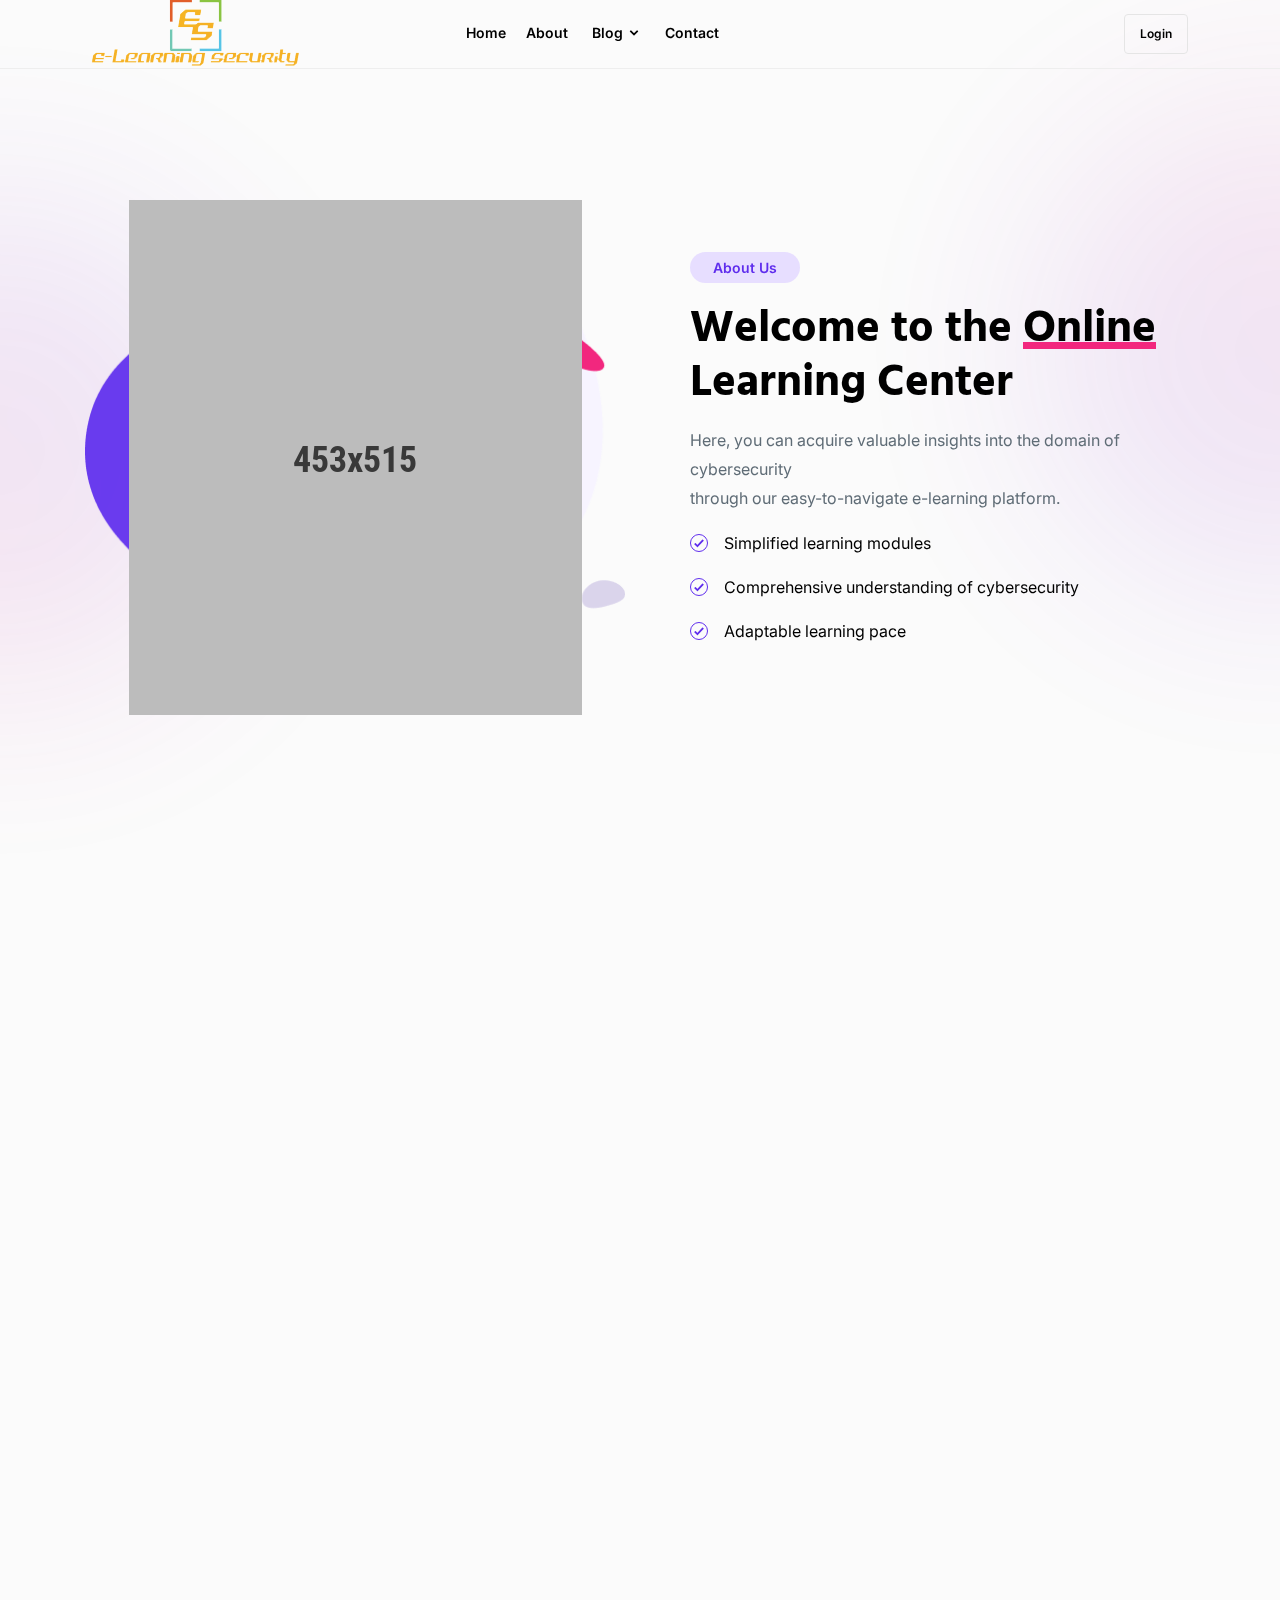
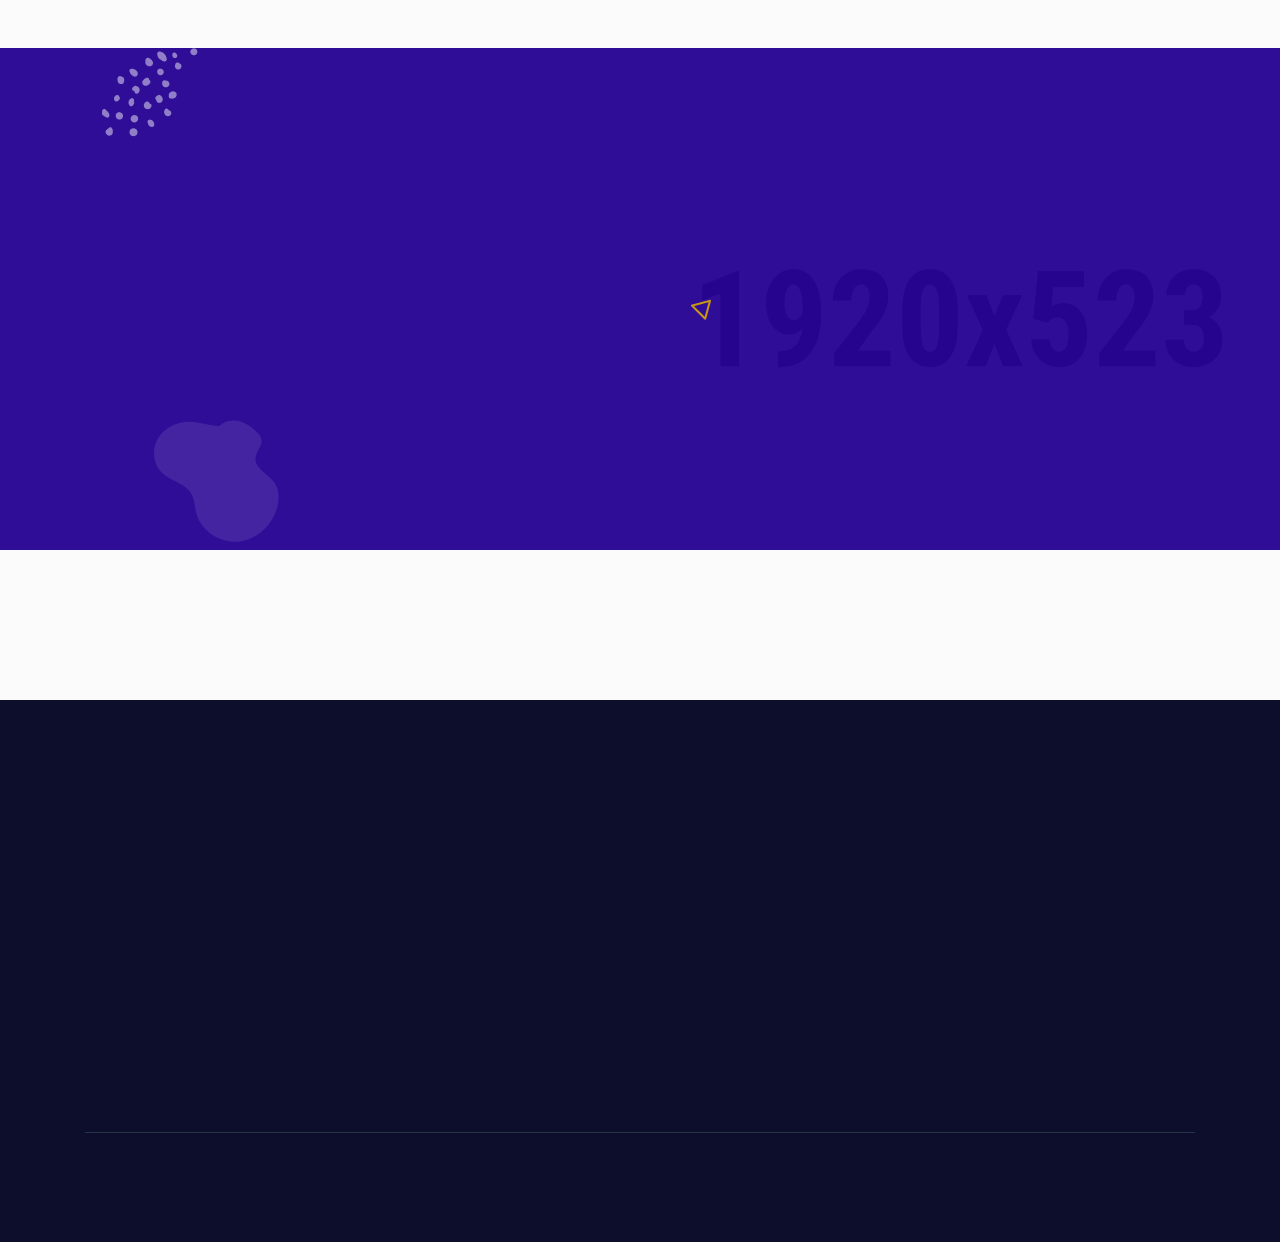
==== commit 8f313173: "Update page" ====
--- a/public/index.html
+++ b/public/index.html
@@ -100,7 +100,7 @@
                     <div class="row align-items-center">
                         <div class="col-6">
                             <div class="mobile-logo">
-                                <a class="logo__dark" href="#"><img src="img/logo/logo.png" alt="logo"></a>
+                                <a class="logo__dark" href="index.html"><img src="img/logo/logo.png" alt="logo"></a>
                             </div>
                         </div>
                         <div class="col-6">
@@ -123,7 +123,7 @@
             <div class="header-mobile-aside-wrap">
                 <div class="mobile-search">
                     <form class="search-form" action="#">
-                        <input type="text" placeholder="Search entire store…">
+                        <input type="text" placeholder="Search...">
                         <button class="button-search"><i class="icofont icofont-search-2"></i></button>
                     </form>
                 </div>
@@ -208,28 +208,23 @@
                                 <h2>Welcome to the <span>Online</span> Learning Center</h2>
                             </div>
                             <div class="aboutarea__para">
-                                <p>Forging relationships between multi to national
-                                    <br>Governments and global NGOs begins.</p>
+                                <p>Here, you can acquire valuable insights into the domain of cybersecurity
+                                    <br>through our easy-to-navigate e-learning platform.</p>
                             </div>
                             <div class="aboutarea__list">
                                 <ul>
                                     <li>
-                                        <i class="icofont-check"></i> Explore a variety of fresh educational teach
+                                        <i class="icofont-check"></i> Simplified learning modules
                                     </li>
 
                                     <li>
-                                        <i class="icofont-check"></i> Explore a variety of fresh educational teach
+                                        <i class="icofont-check"></i> Comprehensive understanding of cybersecurity
                                     </li>
 
                                     <li>
-                                        <i class="icofont-check"></i> Explore a variety of fresh educational teach
+                                        <i class="icofont-check"></i> Adaptable learning pace
                                     </li>
                                 </ul>
-                            </div>
-                            <div class="aboutarea__bottom__button">
-                                <a class="default__button" href="#"> More About
-                                    <i class="icofont-long-arrow-right"></i>
-                                </a>
                             </div>
                         </div>
                     </div>
@@ -244,22 +239,16 @@
                 <div class="row populerarea__wraper" data-aos="fade-up">
                     <div class="col-xl-4 col-lg-4 col-md-6 col-sm-6">
                         <div class="populerarea__heading heading__underline">
-                            <div class="default__small__button">Course List</div>
-                            <h2>Populer <span>Subjects</span></h2>
+                            <div class="default__small__button">Categories</div>
+                            <h2>The <span>Cybersecurity</span></h2>
                         </div>
                     </div>
                     <div class="col-xl-5 col-lg-5 col-md-6 col-sm-6">
                         <div class="populerarea__content">
-                            <p>Forging relationships between multi to national governments and global NGOs begins.</p>
-                        </div>
-                    </div>
-                    <div class="col-xl-3 col-lg-3 col-md-6 col-sm-6" data-aos="fade-up">
-                        <div class="populerarea__button">
-                            <a class="default__button" href="course.html">All Catagories
-                                <i class="icofont-long-arrow-right"></i>
-                            </a>
-                        </div>
-                    </div>
+                            <p>Unravel the complexities of cybersecurity and understand its importance in today's digital age.</p>
+                        </div>
+                    </div>
+
 
                 </div>
                 <div class="row">
@@ -285,8 +274,8 @@
                                 </div>
                             </div>
                             <div class="service__content">
-                                <h3><a href="course-details.html">Business Studies</a></h3>
-                                <p>Business is succes</p>
+                                <h3>Data Encryption</h3>
+                                <p>The Key to Privacy</p>
                             </div>
                             <div class="service__small__img">
                                 <svg class="icon__hover__img" fill="none" xmlns="http://www.w3.org/2000/svg">
@@ -325,8 +314,8 @@
                                 </div>
                             </div>
                             <div class="service__content">
-                                <h3><a href="course-details.html">Programming Tech</a></h3>
-                                <p>update your skill</p>
+                                <h3>Network Security</h3>
+                                <p>Guarding the Gates</p>
                             </div>
                             <div class="service__small__img">
                                 <svg class="icon__hover__img" fill="none" xmlns="http://www.w3.org/2000/svg">
@@ -356,8 +345,8 @@
                                 </div>
                             </div>
                             <div class="service__content">
-                                <h3><a href="course-details.html">Artist & Design</a></h3>
-                                <p>show creativity</p>
+                                <h3>Cyber Laws</h3>
+                                <p>Justice in the Digital World</p>
                             </div>
                             <div class="service__small__img">
                                 <svg class="icon__hover__img" fill="none" xmlns="http://www.w3.org/2000/svg">
@@ -386,8 +375,8 @@
                                 </div>
                             </div>
                             <div class="service__content">
-                                <h3><a href="course-details.html">Machine Learning</a></h3>
-                                <p>Science is power</p>
+                                <h3><a href="course-details.html">Ethical Hacking</a></h3>
+                                <p>Wielding the Double-Edged Sword</p>
                             </div>
                             <div class="service__small__img">
                                 <svg class="icon__hover__img" fill="none" xmlns="http://www.w3.org/2000/svg">
@@ -420,8 +409,8 @@
                                 </div>
                             </div>
                             <div class="service__content">
-                                <h3><a href="course-details.html">Health & Fitness</a></h3>
-                                <p>health is wealth</p>
+                                <h3>Risk Management</h3>
+                                <p>Mastering Uncertainty</p>
                             </div>
                             <div class="service__small__img">
                                 <svg class="icon__hover__img" fill="none" xmlns="http://www.w3.org/2000/svg">
@@ -454,8 +443,8 @@
                                 </div>
                             </div>
                             <div class="service__content">
-                                <h3><a href="course-details.html">Health & Fitness</a></h3>
-                                <p>health is wealth</p>
+                                <h3>Security Architecture</h3>
+                                <p>Building Secure Foundations</p>
                             </div>
                             <div class="service__small__img">
                                 <svg class="icon__hover__img" fill="none" xmlns="http://www.w3.org/2000/svg">
@@ -486,8 +475,8 @@
                                 </div>
                             </div>
                             <div class="service__content">
-                                <h3><a href="course-details.html">Marketing Analysis</a></h3>
-                                <p>Science is power</p>
+                                <h3>Malware Analysis</h3>
+                                <p>Decoding the Threat</p>
                             </div>
                             <div class="service__small__img">
                                 <svg class="icon__hover__img" fill="none" xmlns="http://www.w3.org/2000/svg">
@@ -518,8 +507,8 @@
                                 </div>
                             </div>
                             <div class="service__content">
-                                <h3><a href="course-details.html">Business Studies</a></h3>
-                                <p>Business is succes</p>
+                                <h3>Incident Response</h3>
+                                <p>When Breach Happens</p>
                             </div>
                             <div class="service__small__img">
                                 <svg class="icon__hover__img" fill="none" xmlns="http://www.w3.org/2000/svg">
@@ -544,17 +533,17 @@
                         <div class="registerarea__wraper">
                             <div class="section__title registerarea__section__title">
                                 <div class="section__title__button">
-                                    <div class="default__small__button">Course List</div>
+                                    <div class="default__small__button">Form</div>
                                 </div>
                                 <div class="section__title__heading heading__underline">
-                                    <h2>Register Your <span>Account </span>Get free access to <small>60000</small> online course
+                                    <h2>Stay informed, <span>Fill out  </span>our contact form to receive <small>regular updates</small> on cybersecurity
                                     </h2>
                                 </div>
                             </div>
                             <div class="registerarea__content">
                                 <div class="registerarea__video">
                                     <div class="video__pop__btn">
-                                        <a class="video-btn" href="https://www.youtube.com/watch?v=vHdclsdkp28"> <img src="img/icon/video.png" alt=""></a>
+                                        <a class="video-btn" href="https://www.youtube.com/"> <img src="img/icon/video.png" alt=""></a>
                                     </div>
                                     <div class="registerarea__para">
                                         <p>Learn Something new & Build Your Career From Anywhere In The World</p>
@@ -570,7 +559,7 @@
                     <div class="col-xl-5 col-lg-5 col-md-12 col-sm-12 col-12" data-aos="fade-up">
                         <div class="registerarea__form">
                             <div class="registerarea__form__heading">
-                                <h4>Fill Your Registration</h4>
+                                <h4>Fill Your Form</h4>
                             </div>
                             <form action="#">
                                 <input class="register__input" type="text" placeholder="Your Name">
@@ -616,7 +605,7 @@
                                     <h3>About us</h3>
                                 </div>
                                 <div class="footerarea__content">
-                                    <p>orporate clients and leisure travelers has been relying on Groundlink for dependable safe, and professional chauffeured car end service in major cities across World.</p>
+                                    <p>E-Learning Security, is a resource for cybersecurity education. Primarily created for our Authentication Project, we aim to ensure robust online security in e-learning environments.</p>
                                 </div>
                                 <div class="footerarea__icon">
                                     <ul>
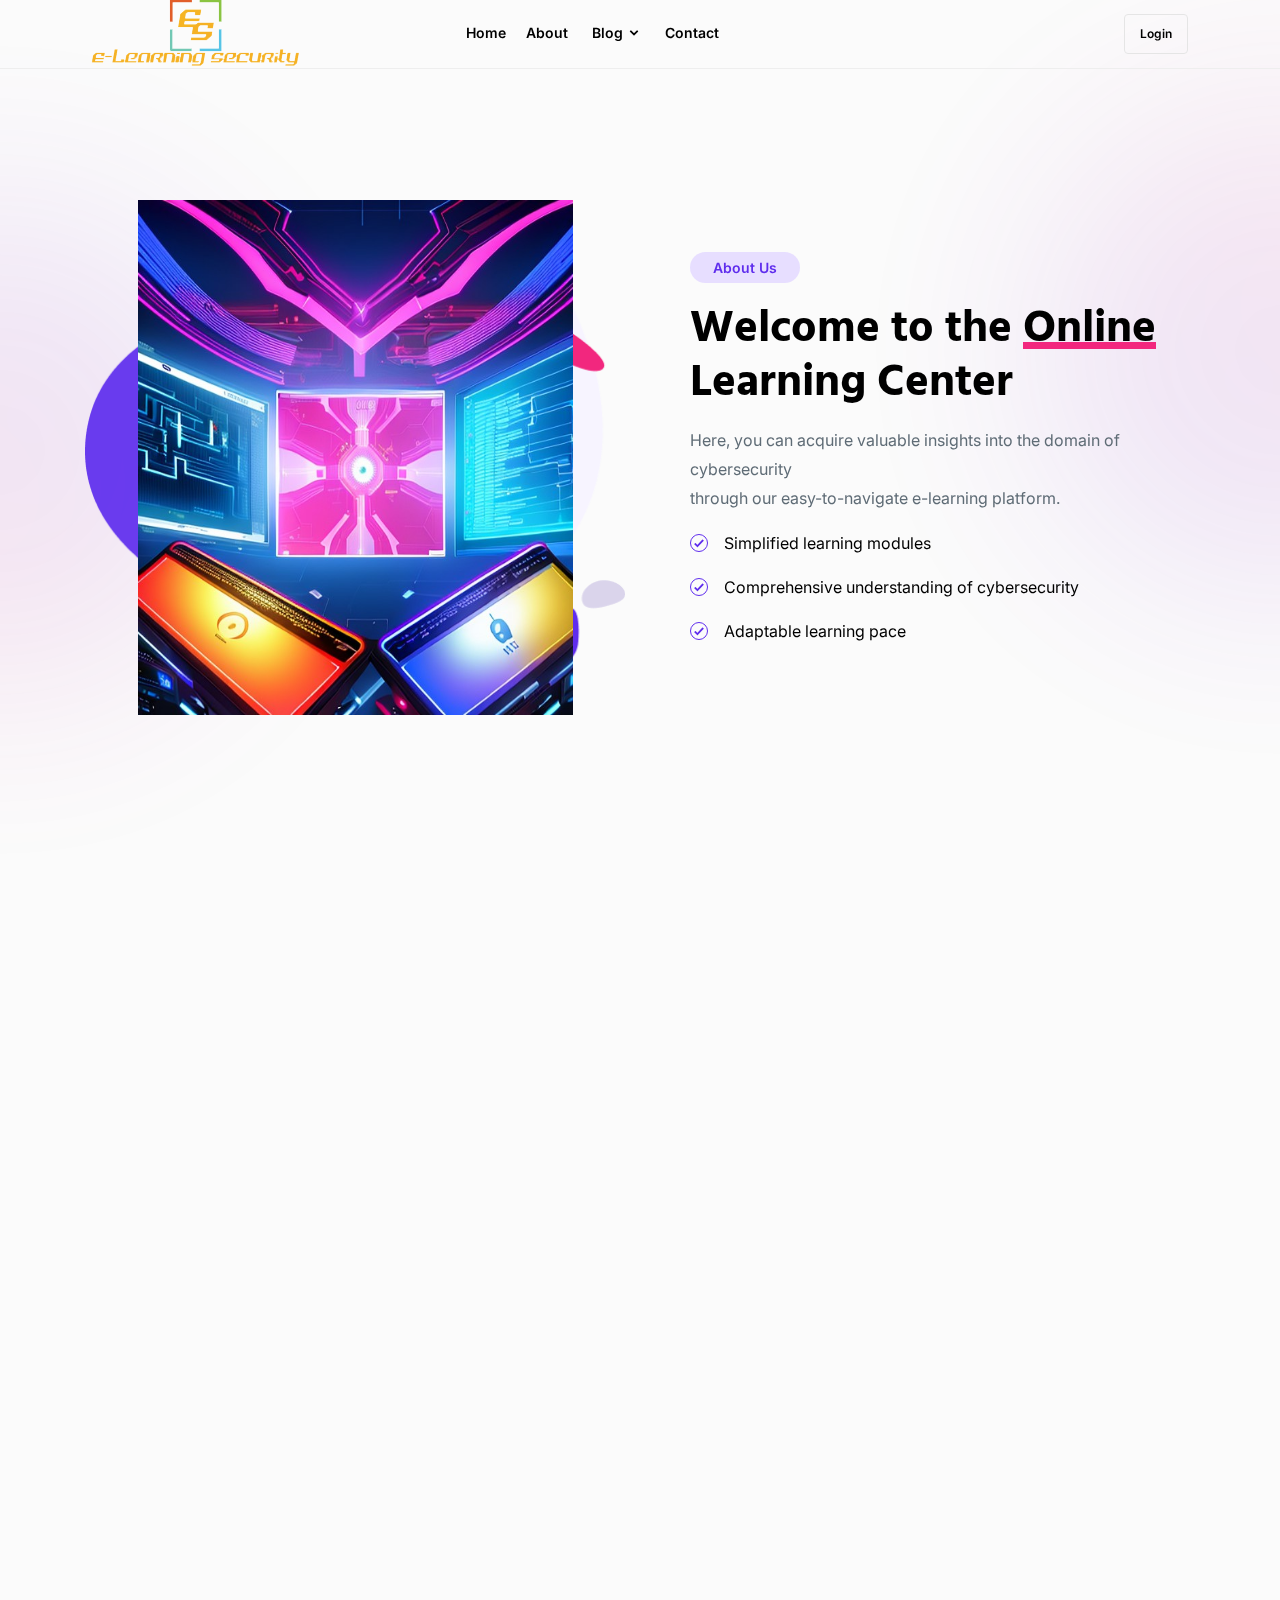
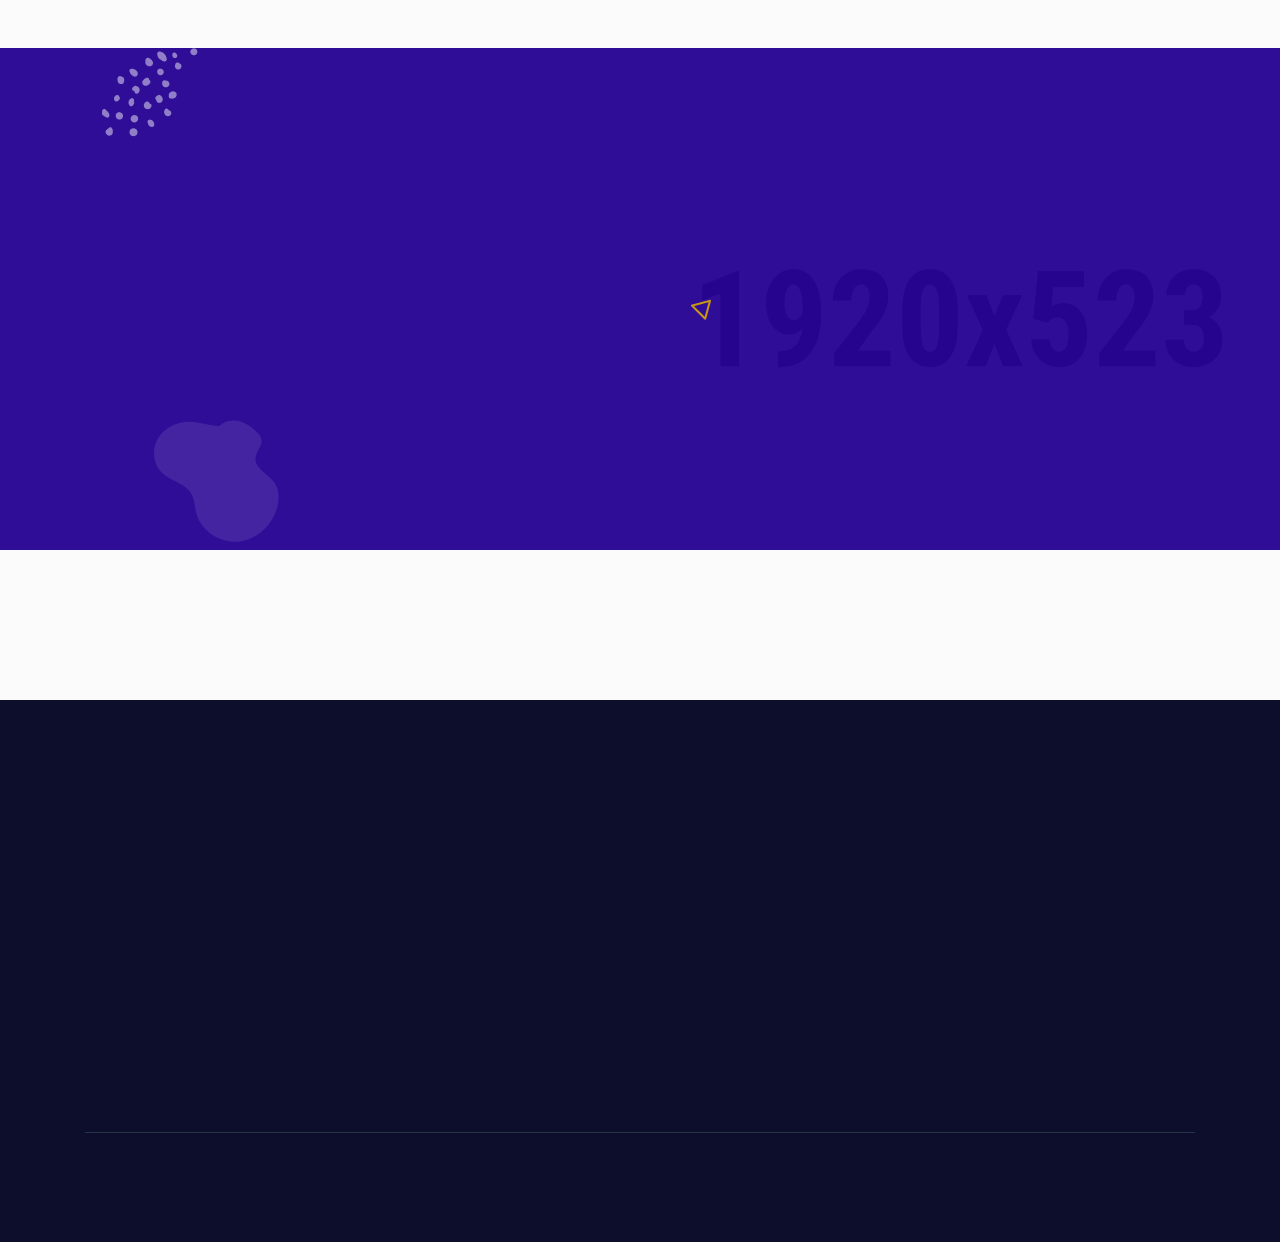
==== commit e6b6d36d: "Add Content" ====
--- a/public/index.html
+++ b/public/index.html
@@ -67,10 +67,10 @@
                                         <i class="icofont-rounded-down"></i>
                                     </a>
                                             <ul class="headerarea__submenu">
-                                                <li><a href="blog-details.html">Blog1</a></li>
-                                                <li><a href="blog-details.html">Blog2</a></li>
-                                                <li><a href="blog-details.html">Blog3</a></li>
-                                                <li><a href="blog-details.html">Blog4</a></li>
+                                                <li><a href="blog-details.html">Securing Your Data</a></li>
+                                                <li><a href="blog-details-2.html">Mitigating Cyber Risks</a></li>
+                                                <li><a href="blog-details-3.html">Balancing Act</a></li>
+                                                <li><a href="blog-details-4.html">Fortifying the Digital Fortress</a></li>
                                             </ul>
                                         </li>
 
@@ -143,10 +143,10 @@
 
                                 <li class="menu-item-has-children"><a href="blog.html">blog</a>
                                     <ul class="dropdown">
-                                        <li><a href="blog-details.html">Blog1</a></li>
-                                        <li><a href="blog-details.html">Blog2</a></li>
-                                        <li><a href="blog-details.html">Blog3</a></li>
-                                        <li><a href="blog-details.html">Blog4</a></li>
+                                        <li><a href="blog-details.html">Securing Your Data</a></li>
+                                        <li><a href="blog-details-2.html">Mitigating Cyber Risks</a></li>
+                                        <li><a href="blog-details-3.html">Balancing Act</a></li>
+                                        <li><a href="blog-details-4.html">Fortifying the Digital Fortress</a></li>
                                     </ul>
                                 </li>
 
@@ -193,7 +193,7 @@
                         <div class="aboutarea__img__inner text-center">
                             <div class="aboutarea__img" data-tilt>
                                 <img class="aboutimg__1" src="img/about/about_8.png" alt="aboutimg">
-                                <img class="aboutimg__2" src="img/about/about_1.png" alt="aboutimg">
+                                <img class="aboutimg__2" src="img/about/Index.jpg" alt="aboutimg" width="435" height ="515">
                             </div>
                         </div>
 
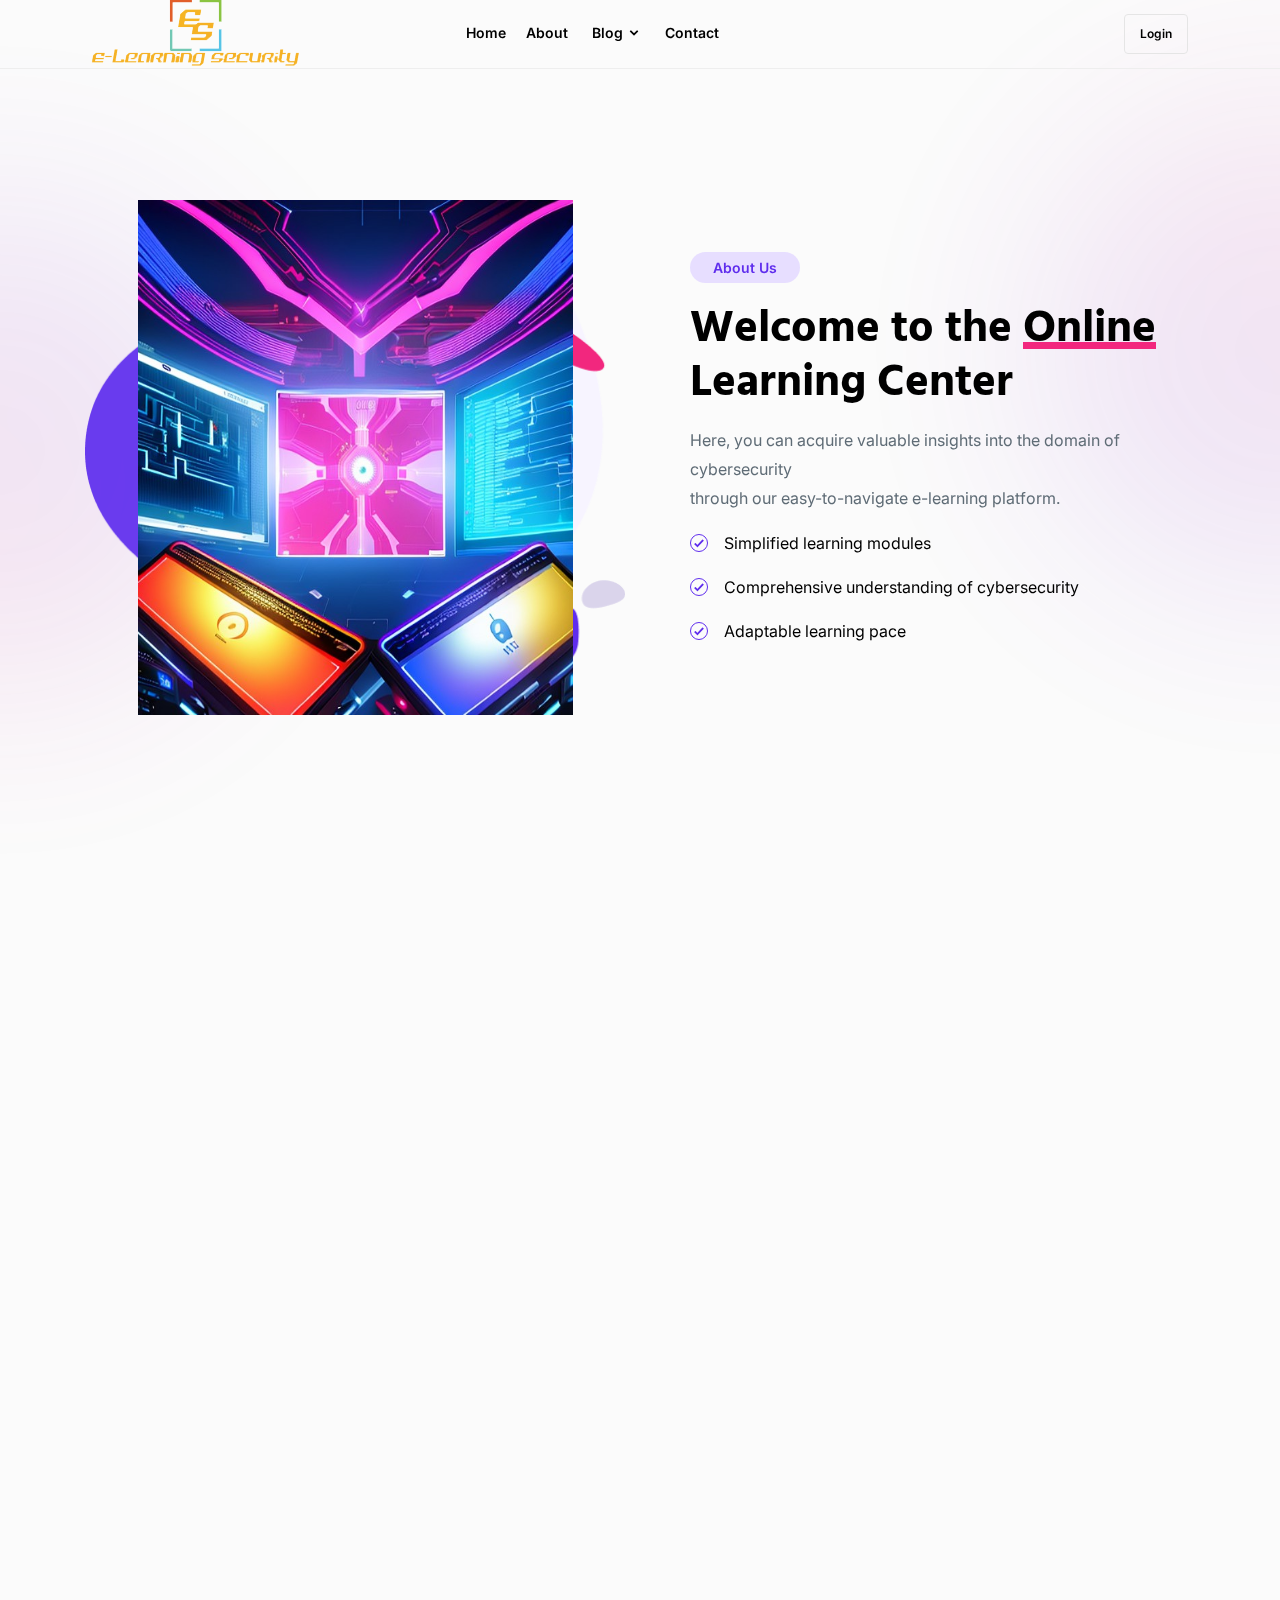
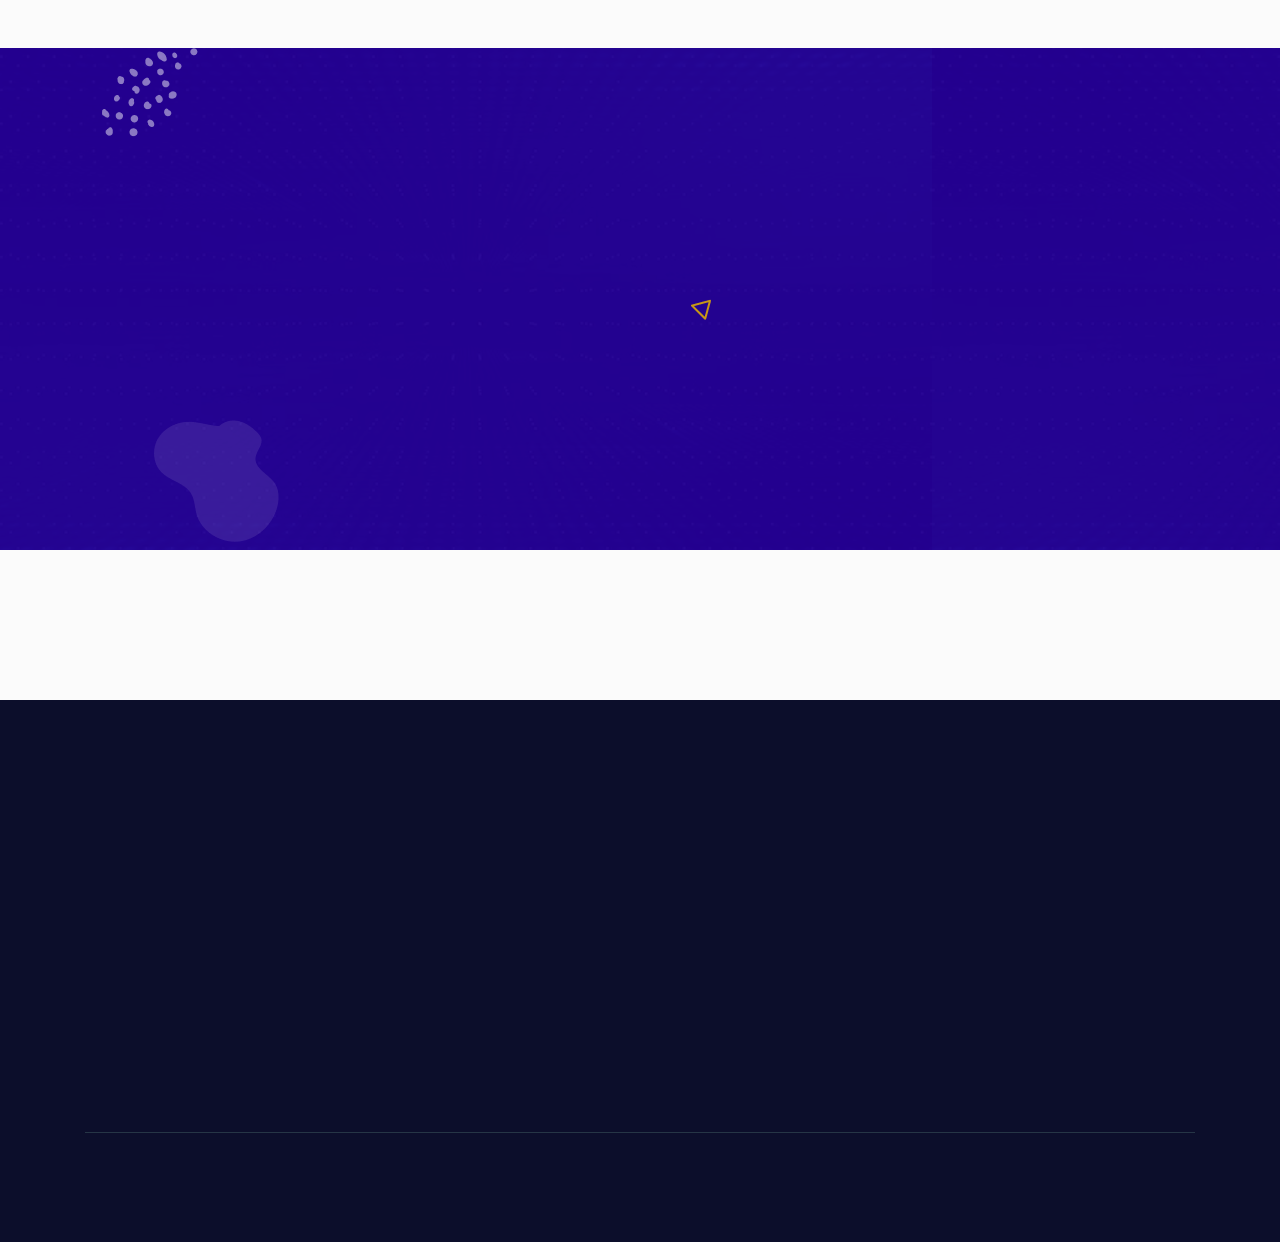
==== commit f4243656: "Fix authentication" ====
--- a/public/index.html
+++ b/public/index.html
@@ -7,7 +7,10 @@
     <title>Index | E-learning Security</title>
     <meta name="description" content="">
     <meta name="viewport" content="width=device-width, initial-scale=1">
-
+	<meta http-equiv="Cache-Control" content="no-store" />
+	<meta http-equiv="Pragma" content="no-cache" />
+	<meta http-equiv="Expires" content="0" />
+	
     <link rel="shortcut icon" type="image/x-icon" href="img/favicon.ico">
     <!-- Place favicon.ico in the root directory -->
 
@@ -185,6 +188,57 @@
         </div>
         <!-- theme fixed shadow -->
 
+<!-- session_section_start-->
+		<script>
+		window.onload = function() {
+			const session = getCookie("session");
+			const username = getCookie("username");
+			const loginDiv = document.querySelector(".headerarea__login");
+			if (session != "") {
+				let p = document.createElement("p");
+				p.textContent = "Welcome " + username + ",";
+				p.style.marginRight = '10px';
+				p.style.display = 'inline';
+				loginDiv.innerHTML = '';
+				loginDiv.appendChild(p);
+				let logoutLink = document.createElement("a");
+				logoutLink.href = "index.html";
+				logoutLink.textContent = "Logout";
+				logoutLink.addEventListener('click', function(event) {
+				event.preventDefault();
+				// Delete cookies
+				document.cookie = "session=; expires=Thu, 01 Jan 1970 00:00:00 UTC; path=/;";
+				document.cookie = "username=; expires=Thu, 01 Jan 1970 00:00:00 UTC; path=/;";
+				// Redirect to index.html
+				window.location.replace("index.html");
+    });
+    loginDiv.appendChild(logoutLink);
+			}
+			else 
+			{
+			loginDiv.innerHTML = '<a href="authentication.html">Login</a>';
+			}
+		};
+
+		function getCookie(cname) {
+			var name = cname + "=";
+			var decodedCookie = decodeURIComponent(document.cookie);
+			var ca = decodedCookie.split(';');
+			for(var i = 0; i <ca.length; i++) {
+				var c = ca[i];
+				while (c.charAt(0) == ' ') {
+					c = c.substring(1);
+				}
+				if (c.indexOf(name) == 0) {
+					return c.substring(name.length, c.length);
+				}
+			}
+			return "";
+		}
+		</script>
+		<!-- session_section_end-->
+		
+		
         <!-- about__section__start -->
         <div class="educationarea" data-aos="fade-up">
             <div class="container">
